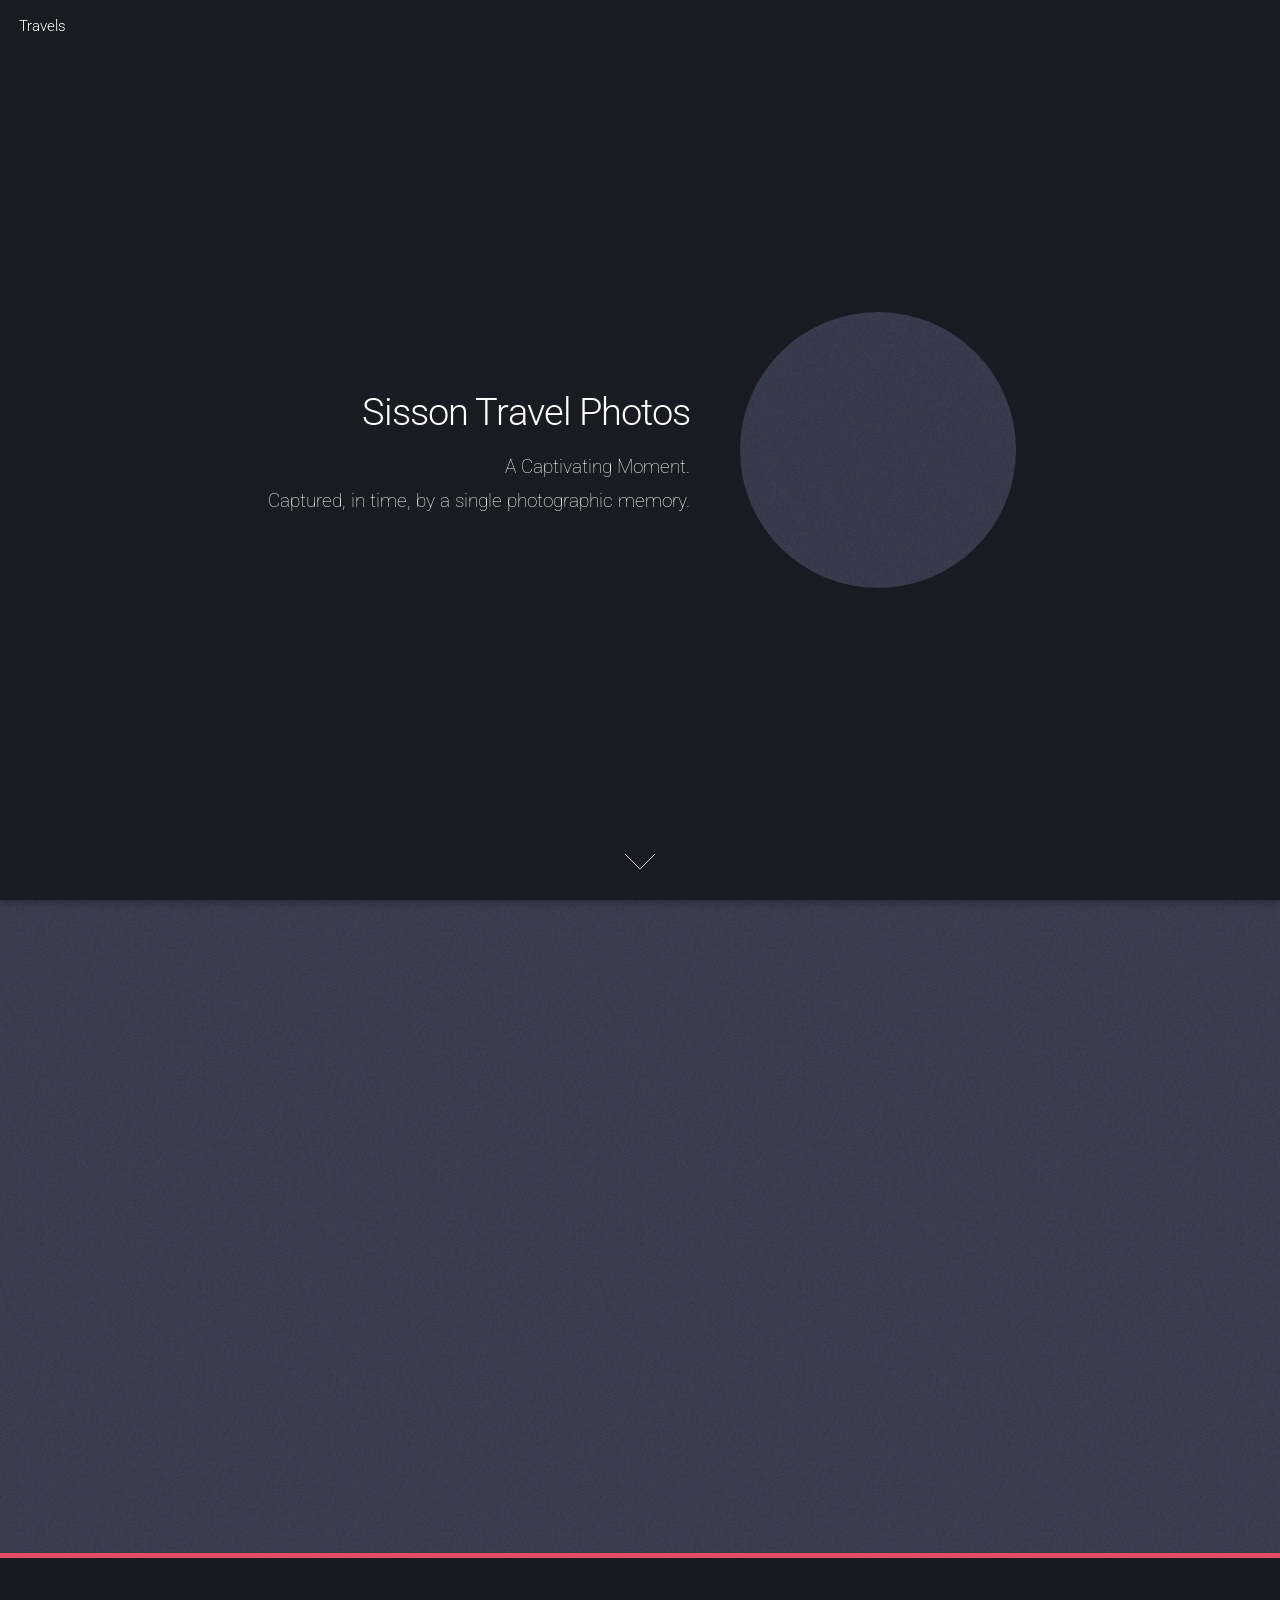
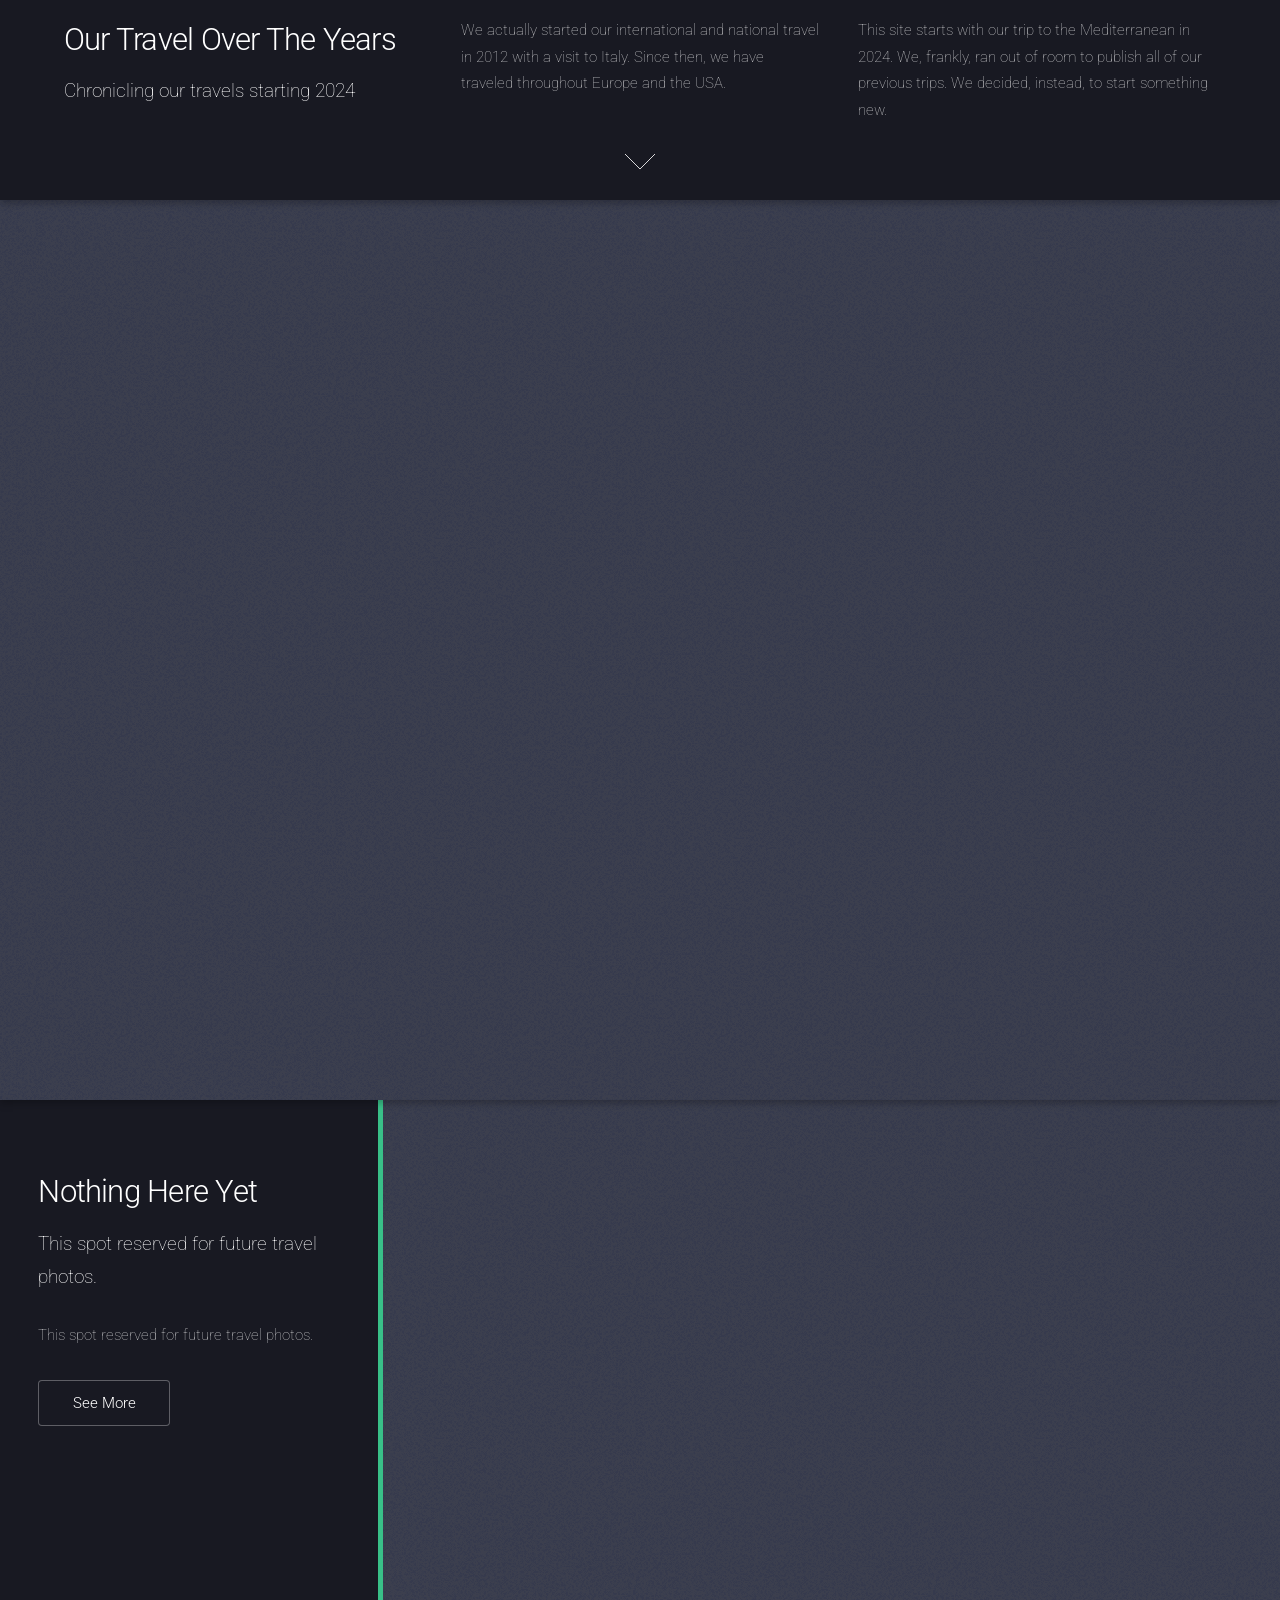
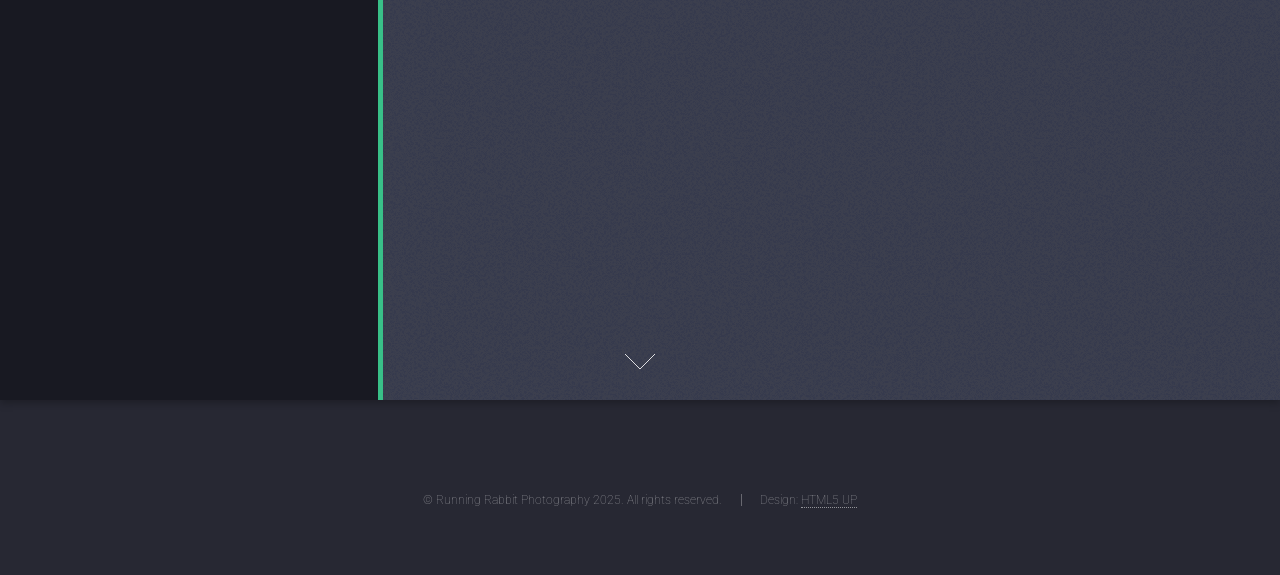
==== index.html @ cf1d8070 "Add files via upload" ====
<!DOCTYPE HTML>
<!--
	Landed by HTML5 UP
	html5up.net | @ajlkn
	Free for personal and commercial use under the CCA 3.0 license (html5up.net/license)
-->
<html>
	<head>
		<title>Travels</title>
		<meta charset="utf-8" />
		<meta name="viewport" content="width=device-width, initial-scale=1, user-scalable=no" />
		<link rel="stylesheet" href="assets/css/main.css" />
		<noscript><link rel="stylesheet" href="assets/css/noscript.css" /></noscript>
	</head>
	<body class="is-preload landing">
		<div id="page-wrapper">

			<!-- Header -->
				<header id="header">
					<h1 id="logo"><a href="index.html">Travels</a></h1>

				</header>

			<!-- Banner -->
				<section id="banner">
					<div class="content">
						<header>
							<h2>Sisson Travel Photos</h2>
							<p>A Captivating Moment.<br />
							Captured, in time, by a single photographic memory.</p>
						</header>
						<span class="image"><img src="images/DCS_5717_IMG_9145_2.jpg" alt="" /></span>
					</div>
					<a href="#one" class="goto-next scrolly">Next</a>
				</section>

			<!-- One -->
				<section id="one" class="spotlight style1 bottom">
					<span class="image fit main"><img src="images/IMG_9719.jpg" alt="" /></span>
					<div class="content">
						<div class="container">
							<div class="row">
								<div class="col-4 col-12-medium">
									<header>
										<h2>Our Travel Over The Years</h2>
										<p>Chronicling our travels starting 2024</p>
									</header>
								</div>
								<div class="col-4 col-12-medium">
									<p>We actually started our international and national travel in 2012 with a visit to Italy. Since then, we have traveled throughout Europe and the USA.</p>
								</div>
								<div class="col-4 col-12-medium">
									<p>This site starts with our trip to the Mediterranean in 2024. We, frankly, ran out of room to publish all of our previous trips. We decided, instead, to start something new.</p>
								</div>
							</div>
						</div>
					</div>
					<a href="#latest" class="goto-next scrolly">Next</a>
				</section>

			<!-- Latest -->
				<section id="latest" class="spotlight style2 right">
					<span class="image fit main"><img src="images/DCS_5922_SP_Tenerife_DxO.jpg" alt="" /></span>
					<div class="content">
						<header>
							<h2>Cruise Mediterranean 2024</h2>
							<p>Janet and I took a cruise through the Mediterranean on Oceania Cruise Lines. Specifically, on Marina.</p>
						</header>
						<p>The cruise stopped in France (Saint Tropez), Spain (Barcelona, Seville and Cadiz), Morocco (Casablanca, Rabat and Agadir), back to Spain for the Canary Islands of Arracife, Tenerife and La Palma, to Portugal (Funchal aka Madeira) and finally ending in Lisbon, Portugal. We ended up staying another week in Portugal, visiting Pinhao, Porto and Lisbon where we flew back to San Francisco.</p>
						<ul class="actions">
							<li><a href="travels/cruisemeti/index.html" class="button">See More</a></li>
						</ul>
					</div>
					<a href="#three" class="goto-next scrolly">Next</a>
				</section>

			<!-- Three -->
				<section id="three" class="spotlight style3 left">
					<span class="image fit main bottom"><img src="images/pic04.jpg" alt="" /></span>
					<div class="content">
						<header>
							<h2>Nothing Here Yet</h2>
							<p>This spot reserved for future travel photos.</p>
						</header>
						<p>This spot reserved for future travel photos.</p>
						<ul class="actions">
							<li><a href="index.html" class="button">See More</a></li>
						</ul>
					</div>
					<a href="#footer" class="goto-next scrolly">Next</a>
				</section>



			<!-- Footer -->
				<footer id="footer">
					<ul class="copyright">
						<li>&copy; Running Rabbit Photography 2025. All rights reserved.</li><li>Design: <a href="http://html5up.net">HTML5 UP</a></li>
					</ul>
				</footer>

		</div>

		<!-- Scripts -->
			<script src="assets/js/jquery.min.js"></script>
			<script src="assets/js/jquery.scrolly.min.js"></script>
			<script src="assets/js/jquery.dropotron.min.js"></script>
			<script src="assets/js/jquery.scrollex.min.js"></script>
			<script src="assets/js/browser.min.js"></script>
			<script src="assets/js/breakpoints.min.js"></script>
			<script src="assets/js/util.js"></script>
			<script src="assets/js/main.js"></script>

	</body>
</html>
---- assets/css/main.css ----
@import url("fontawesome-all.min.css");
@import url("https://fonts.googleapis.com/css?family=Roboto:100,300,100italic,300italic");

/*
	Landed by HTML5 UP
	html5up.net | @ajlkn
	Free for personal and commercial use under the CCA 3.0 license (html5up.net/license)
*/

html, body, div, span, applet, object,
iframe, h1, h2, h3, h4, h5, h6, p, blockquote,
pre, a, abbr, acronym, address, big, cite,
code, del, dfn, em, img, ins, kbd, q, s, samp,
small, strike, strong, sub, sup, tt, var, b,
u, i, center, dl, dt, dd, ol, ul, li, fieldset,
form, label, legend, table, caption, tbody,
tfoot, thead, tr, th, td, article, aside,
canvas, details, embed, figure, figcaption,
footer, header, hgroup, menu, nav, output, ruby,
section, summary, time, mark, audio, video {
	margin: 0;
	padding: 0;
	border: 0;
	font-size: 100%;
	font: inherit;
	vertical-align: baseline;}

article, aside, details, figcaption, figure,
footer, header, hgroup, menu, nav, section {
	display: block;}

body {
	line-height: 1;
}

ol, ul {
	list-style: none;
}

blockquote, q {
	quotes: none;
}

	blockquote:before, blockquote:after, q:before, q:after {
		content: '';
		content: none;
	}

table {
	border-collapse: collapse;
	border-spacing: 0;
}

body {
	-webkit-text-size-adjust: none;
}

mark {
	background-color: transparent;
	color: inherit;
}

input::-moz-focus-inner {
	border: 0;
	padding: 0;
}

input, select, textarea {
	-moz-appearance: none;
	-webkit-appearance: none;
	-ms-appearance: none;
	appearance: none;
}

/* Basic */

	html {
		box-sizing: border-box;
	}

	*, *:before, *:after {
		box-sizing: inherit;
	}

	html, body {
		background: #1c1d26;
	}

	body.is-preload *, body.is-preload *:before, body.is-preload *:after {
		-moz-animation: none !important;
		-webkit-animation: none !important;
		-ms-animation: none !important;
		animation: none !important;
		-moz-transition: none !important;
		-webkit-transition: none !important;
		-ms-transition: none !important;
		transition: none !important;
	}

	body, input, select, textarea {
		color: rgba(255, 255, 255, 0.75);
		font-family: "Roboto", Helvetica, sans-serif;
		font-size: 15pt;
		font-weight: 100;
		line-height: 1.75em;
	}

	a {
		-moz-transition: border-color 0.2s ease-in-out, color 0.2s ease-in-out;
		-webkit-transition: border-color 0.2s ease-in-out, color 0.2s ease-in-out;
		-ms-transition: border-color 0.2s ease-in-out, color 0.2s ease-in-out;
		transition: border-color 0.2s ease-in-out, color 0.2s ease-in-out;
		border-bottom: dotted 1px;
		color: #e44c65;
		text-decoration: none;
	}

		a:hover {
			color: #e44c65 !important;
			border-bottom-color: transparent;
		}

	strong, b {
		color: #ffffff;
		font-weight: 300;
	}

	em, i {
		font-style: italic;
	}

	p {
		margin: 0 0 2em 0;
	}

	h1, h2, h3, h4, h5, h6 {
		color: #ffffff;
		font-weight: 300;
		line-height: 1em;
		margin: 0 0 1em 0;
	}

		h1 a, h2 a, h3 a, h4 a, h5 a, h6 a {
			color: inherit;
			border: 0;
		}

	h2 {
		font-size: 2em;
		line-height: 1.5em;
		letter-spacing: -0.025em;
	}

	h3 {
		font-size: 1.35em;
		line-height: 1.5em;
	}

	h4 {
		font-size: 1.1em;
		line-height: 1.5em;
	}

	h5 {
		font-size: 0.9em;
		line-height: 1.5em;
	}

	h6 {
		font-size: 0.7em;
		line-height: 1.5em;
	}

	sub {
		font-size: 0.8em;
		position: relative;
		top: 0.5em;
	}

	sup {
		font-size: 0.8em;
		position: relative;
		top: -0.5em;
	}

	hr {
		border: 0;
		border-bottom: solid 1px rgba(255, 255, 255, 0.3);
		margin: 3em 0;
	}

		hr.major {
			margin: 4em 0;
		}

	blockquote {
		border-left: solid 4px rgba(255, 255, 255, 0.3);
		font-style: italic;
		margin: 0 0 2em 0;
		padding: 0.5em 0 0.5em 2em;
	}

	code {
		background: rgba(255, 255, 255, 0.075);
		border-radius: 4px;
		font-family: "Courier New", monospace;
		font-size: 0.9em;
		margin: 0 0.25em;
		padding: 0.25em 0.65em;
	}

	pre {
		-webkit-overflow-scrolling: touch;
		font-family: "Courier New", monospace;
		font-size: 0.9em;
		margin: 0 0 2em 0;
	}

		pre code {
			display: block;
			line-height: 1.75em;
			padding: 1em 1.5em;
			overflow-x: auto;
		}

	.align-left {
		text-align: left;
	}

	.align-center {
		text-align: center;
	}

	.align-right {
		text-align: right;
	}

/* Loader */

	@-moz-keyframes spinner-show {
		0% {
			opacity: 0;
		}

		100% {
			opacity: 1;
		}
	}

	@-webkit-keyframes spinner-show {
		0% {
			opacity: 0;
		}

		100% {
			opacity: 1;
		}
	}

	@-ms-keyframes spinner-show {
		0% {
			opacity: 0;
		}

		100% {
			opacity: 1;
		}
	}

	@keyframes spinner-show {
		0% {
			opacity: 0;
		}

		100% {
			opacity: 1;
		}
	}

	@-moz-keyframes spinner-hide {
		0% {
			color: rgba(255, 255, 255, 0.15);
			z-index: 100001;
			-moz-transform: scale(1) rotate(0deg);
			-webkit-transform: scale(1) rotate(0deg);
			-ms-transform: scale(1) rotate(0deg);
			transform: scale(1) rotate(0deg);
		}

		99% {
			color: #1c1d26;
			z-index: 100001;
			-moz-transform: scale(0.5) rotate(360deg);
			-webkit-transform: scale(0.5) rotate(360deg);
			-ms-transform: scale(0.5) rotate(360deg);
			transform: scale(0.5) rotate(360deg);
		}

		100% {
			color: #1c1d26;
			z-index: -1;
			-moz-transform: scale(0.5) rotate(360deg);
			-webkit-transform: scale(0.5) rotate(360deg);
			-ms-transform: scale(0.5) rotate(360deg);
			transform: scale(0.5) rotate(360deg);
		}
	}

	@-webkit-keyframes spinner-hide {
		0% {
			color: rgba(255, 255, 255, 0.15);
			z-index: 100001;
			-moz-transform: scale(1) rotate(0deg);
			-webkit-transform: scale(1) rotate(0deg);
			-ms-transform: scale(1) rotate(0deg);
			transform: scale(1) rotate(0deg);
		}

		99% {
			color: #1c1d26;
			z-index: 100001;
			-moz-transform: scale(0.5) rotate(360deg);
			-webkit-transform: scale(0.5) rotate(360deg);
			-ms-transform: scale(0.5) rotate(360deg);
			transform: scale(0.5) rotate(360deg);
		}

		100% {
			color: #1c1d26;
			z-index: -1;
			-moz-transform: scale(0.5) rotate(360deg);
			-webkit-transform: scale(0.5) rotate(360deg);
			-ms-transform: scale(0.5) rotate(360deg);
			transform: scale(0.5) rotate(360deg);
		}
	}

	@-ms-keyframes spinner-hide {
		0% {
			color: rgba(255, 255, 255, 0.15);
			z-index: 100001;
			-moz-transform: scale(1) rotate(0deg);
			-webkit-transform: scale(1) rotate(0deg);
			-ms-transform: scale(1) rotate(0deg);
			transform: scale(1) rotate(0deg);
		}

		99% {
			color: #1c1d26;
			z-index: 100001;
			-moz-transform: scale(0.5) rotate(360deg);
			-webkit-transform: scale(0.5) rotate(360deg);
			-ms-transform: scale(0.5) rotate(360deg);
			transform: scale(0.5) rotate(360deg);
		}

		100% {
			color: #1c1d26;
			z-index: -1;
			-moz-transform: scale(0.5) rotate(360deg);
			-webkit-transform: scale(0.5) rotate(360deg);
			-ms-transform: scale(0.5) rotate(360deg);
			transform: scale(0.5) rotate(360deg);
		}
	}

	@keyframes spinner-hide {
		0% {
			color: rgba(255, 255, 255, 0.15);
			z-index: 100001;
			-moz-transform: scale(1) rotate(0deg);
			-webkit-transform: scale(1) rotate(0deg);
			-ms-transform: scale(1) rotate(0deg);
			transform: scale(1) rotate(0deg);
		}

		99% {
			color: #1c1d26;
			z-index: 100001;
			-moz-transform: scale(0.5) rotate(360deg);
			-webkit-transform: scale(0.5) rotate(360deg);
			-ms-transform: scale(0.5) rotate(360deg);
			transform: scale(0.5) rotate(360deg);
		}

		100% {
			color: #1c1d26;
			z-index: -1;
			-moz-transform: scale(0.5) rotate(360deg);
			-webkit-transform: scale(0.5) rotate(360deg);
			-ms-transform: scale(0.5) rotate(360deg);
			transform: scale(0.5) rotate(360deg);
		}
	}

	@-moz-keyframes spinner-rotate {
		0% {
			-moz-transform: scale(1) rotate(0deg);
			-webkit-transform: scale(1) rotate(0deg);
			-ms-transform: scale(1) rotate(0deg);
			transform: scale(1) rotate(0deg);
		}

		100% {
			-moz-transform: scale(1) rotate(360deg);
			-webkit-transform: scale(1) rotate(360deg);
			-ms-transform: scale(1) rotate(360deg);
			transform: scale(1) rotate(360deg);
		}
	}

	@-webkit-keyframes spinner-rotate {
		0% {
			-moz-transform: scale(1) rotate(0deg);
			-webkit-transform: scale(1) rotate(0deg);
			-ms-transform: scale(1) rotate(0deg);
			transform: scale(1) rotate(0deg);
		}

		100% {
			-moz-transform: scale(1) rotate(360deg);
			-webkit-transform: scale(1) rotate(360deg);
			-ms-transform: scale(1) rotate(360deg);
			transform: scale(1) rotate(360deg);
		}
	}

	@-ms-keyframes spinner-rotate {
		0% {
			-moz-transform: scale(1) rotate(0deg);
			-webkit-transform: scale(1) rotate(0deg);
			-ms-transform: scale(1) rotate(0deg);
			transform: scale(1) rotate(0deg);
		}

		100% {
			-moz-transform: scale(1) rotate(360deg);
			-webkit-transform: scale(1) rotate(360deg);
			-ms-transform: scale(1) rotate(360deg);
			transform: scale(1) rotate(360deg);
		}
	}

	@keyframes spinner-rotate {
		0% {
			-moz-transform: scale(1) rotate(0deg);
			-webkit-transform: scale(1) rotate(0deg);
			-ms-transform: scale(1) rotate(0deg);
			transform: scale(1) rotate(0deg);
		}

		100% {
			-moz-transform: scale(1) rotate(360deg);
			-webkit-transform: scale(1) rotate(360deg);
			-ms-transform: scale(1) rotate(360deg);
			transform: scale(1) rotate(360deg);
		}
	}

	@-moz-keyframes overlay-hide {
		0% {
			opacity: 1;
			z-index: 100000;
		}

		15% {
			opacity: 1;
			z-index: 100000;
		}

		99% {
			opacity: 0;
			z-index: 100000;
		}

		100% {
			opacity: 0;
			z-index: -1;
		}
	}

	@-webkit-keyframes overlay-hide {
		0% {
			opacity: 1;
			z-index: 100000;
		}

		15% {
			opacity: 1;
			z-index: 100000;
		}

		99% {
			opacity: 0;
			z-index: 100000;
		}

		100% {
			opacity: 0;
			z-index: -1;
		}
	}

	@-ms-keyframes overlay-hide {
		0% {
			opacity: 1;
			z-index: 100000;
		}

		15% {
			opacity: 1;
			z-index: 100000;
		}

		99% {
			opacity: 0;
			z-index: 100000;
		}

		100% {
			opacity: 0;
			z-index: -1;
		}
	}

	@keyframes overlay-hide {
		0% {
			opacity: 1;
			z-index: 100000;
		}

		15% {
			opacity: 1;
			z-index: 100000;
		}

		99% {
			opacity: 0;
			z-index: 100000;
		}

		100% {
			opacity: 0;
			z-index: -1;
		}
	}

	body.landing {
		text-decoration: none;
	}

		body.landing:before {
			-moz-osx-font-smoothing: grayscale;
			-webkit-font-smoothing: antialiased;
			display: inline-block;
			font-style: normal;
			font-variant: normal;
			text-rendering: auto;
			line-height: 1;
			text-transform: none !important;
			font-family: 'Font Awesome 5 Free';
			font-weight: 900;
		}

		body.landing:before {
			-moz-animation: spinner-show 1.5s 1 0.25s ease forwards, spinner-hide 0.25s ease-in-out forwards !important;
			-webkit-animation: spinner-show 1.5s 1 0.25s ease forwards, spinner-hide 0.25s ease-in-out forwards !important;
			-ms-animation: spinner-show 1.5s 1 0.25s ease forwards, spinner-hide 0.25s ease-in-out forwards !important;
			animation: spinner-show 1.5s 1 0.25s ease forwards, spinner-hide 0.25s ease-in-out forwards !important;
			-moz-transform-origin: 50% 50%;
			-webkit-transform-origin: 50% 50%;
			-ms-transform-origin: 50% 50%;
			transform-origin: 50% 50%;
			color: rgba(255, 255, 255, 0.15);
			content: '\f1ce';
			cursor: default;
			display: block;
			font-size: 2em;
			height: 2em;
			left: 50%;
			line-height: 2em;
			margin: -1em 0 0 -1em;
			opacity: 0;
			position: fixed;
			text-align: center;
			top: 50%;
			width: 2em;
			z-index: -1;
		}

		body.landing:after {
			-moz-animation: overlay-hide 1.5s ease-in forwards !important;
			-webkit-animation: overlay-hide 1.5s ease-in forwards !important;
			-ms-animation: overlay-hide 1.5s ease-in forwards !important;
			animation: overlay-hide 1.5s ease-in forwards !important;
			background: #1c1d26;
			content: '';
			display: block;
			height: 100%;
			left: 0;
			opacity: 0;
			position: fixed;
			top: 0;
			width: 100%;
			z-index: -1;
		}

		body.landing.is-preload:before {
			-moz-animation: spinner-show 1.5s 1 0.25s ease forwards, spinner-rotate 0.75s infinite linear !important;
			-webkit-animation: spinner-show 1.5s 1 0.25s ease forwards, spinner-rotate 0.75s infinite linear !important;
			-ms-animation: spinner-show 1.5s 1 0.25s ease forwards, spinner-rotate 0.75s infinite linear !important;
			animation: spinner-show 1.5s 1 0.25s ease forwards, spinner-rotate 0.75s infinite linear !important;
			z-index: 100001;
		}

		body.landing.is-preload:after {
			-moz-animation: none !important;
			-webkit-animation: none !important;
			-ms-animation: none !important;
			animation: none !important;
			opacity: 1;
			z-index: 100000;
		}

	@media (-webkit-min-device-pixel-ratio: 2) {

		body.landing:before {
			line-height: 2.025em;
		}

	}

/* Container */

	.container {
		margin: 0 auto;
		max-width: calc(100% - 4em);
		width: 70em;
	}

		.container.xsmall {
			width: 17.5em;
		}

		.container.small {
			width: 35em;
		}

		.container.medium {
			width: 52.5em;
		}

		.container.large {
			width: 87.5em;
		}

		.container.xlarge {
			width: 105em;
		}

		.container.max {
			width: 100%;
		}

		@media screen and (max-width: 1280px) {

			.container {
				width: 90%;
				max-width: 100%;
			}

		}

		@media screen and (max-width: 980px) {

			.container {
				width: 100% !important;
			}

		}

/* Row */

	.row {
		display: flex;
		flex-wrap: wrap;
		box-sizing: border-box;
		align-items: stretch;
	}

		.row > * {
			box-sizing: border-box;
		}

		.row.gtr-uniform > * > :last-child {
			margin-bottom: 0;
		}

		.row.aln-left {
			justify-content: flex-start;
		}

		.row.aln-center {
			justify-content: center;
		}

		.row.aln-right {
			justify-content: flex-end;
		}

		.row.aln-top {
			align-items: flex-start;
		}

		.row.aln-middle {
			align-items: center;
		}

		.row.aln-bottom {
			align-items: flex-end;
		}

		.row > .imp {
			order: -1;
		}

		.row > .col-1 {
			width: 8.33333%;
		}

		.row > .off-1 {
			margin-left: 8.33333%;
		}

		.row > .col-2 {
			width: 16.66667%;
		}

		.row > .off-2 {
			margin-left: 16.66667%;
		}

		.row > .col-3 {
			width: 25%;
		}

		.row > .off-3 {
			margin-left: 25%;
		}

		.row > .col-4 {
			width: 33.33333%;
		}

		.row > .off-4 {
			margin-left: 33.33333%;
		}

		.row > .col-5 {
			width: 41.66667%;
		}

		.row > .off-5 {
			margin-left: 41.66667%;
		}

		.row > .col-6 {
			width: 50%;
		}

		.row > .off-6 {
			margin-left: 50%;
		}

		.row > .col-7 {
			width: 58.33333%;
		}

		.row > .off-7 {
			margin-left: 58.33333%;
		}

		.row > .col-8 {
			width: 66.66667%;
		}

		.row > .off-8 {
			margin-left: 66.66667%;
		}

		.row > .col-9 {
			width: 75%;
		}

		.row > .off-9 {
			margin-left: 75%;
		}

		.row > .col-10 {
			width: 83.33333%;
		}

		.row > .off-10 {
			margin-left: 83.33333%;
		}

		.row > .col-11 {
			width: 91.66667%;
		}

		.row > .off-11 {
			margin-left: 91.66667%;
		}

		.row > .col-12 {
			width: 100%;
		}

		.row > .off-12 {
			margin-left: 100%;
		}

		.row.gtr-0 {
			margin-top: 0;
			margin-left: 0em;
		}

			.row.gtr-0 > * {
				padding: 0 0 0 0em;
			}

			.row.gtr-0.gtr-uniform {
				margin-top: 0em;
			}

				.row.gtr-0.gtr-uniform > * {
					padding-top: 0em;
				}

		.row.gtr-25 {
			margin-top: 0;
			margin-left: -0.625em;
		}

			.row.gtr-25 > * {
				padding: 0 0 0 0.625em;
			}

			.row.gtr-25.gtr-uniform {
				margin-top: -0.625em;
			}

				.row.gtr-25.gtr-uniform > * {
					padding-top: 0.625em;
				}

		.row.gtr-50 {
			margin-top: 0;
			margin-left: -1.25em;
		}

			.row.gtr-50 > * {
				padding: 0 0 0 1.25em;
			}

			.row.gtr-50.gtr-uniform {
				margin-top: -1.25em;
			}

				.row.gtr-50.gtr-uniform > * {
					padding-top: 1.25em;
				}

		.row {
			margin-top: 0;
			margin-left: -2.5em;
		}

			.row > * {
				padding: 0 0 0 2.5em;
			}

			.row.gtr-uniform {
				margin-top: -2.5em;
			}

				.row.gtr-uniform > * {
					padding-top: 2.5em;
				}

		.row.gtr-150 {
			margin-top: 0;
			margin-left: -3.75em;
		}

			.row.gtr-150 > * {
				padding: 0 0 0 3.75em;
			}

			.row.gtr-150.gtr-uniform {
				margin-top: -3.75em;
			}

				.row.gtr-150.gtr-uniform > * {
					padding-top: 3.75em;
				}

		.row.gtr-200 {
			margin-top: 0;
			margin-left: -5em;
		}

			.row.gtr-200 > * {
				padding: 0 0 0 5em;
			}

			.row.gtr-200.gtr-uniform {
				margin-top: -5em;
			}

				.row.gtr-200.gtr-uniform > * {
					padding-top: 5em;
				}

		@media screen and (max-width: 1680px) {

			.row {
				display: flex;
				flex-wrap: wrap;
				box-sizing: border-box;
				align-items: stretch;
			}

				.row > * {
					box-sizing: border-box;
				}

				.row.gtr-uniform > * > :last-child {
					margin-bottom: 0;
				}

				.row.aln-left {
					justify-content: flex-start;
				}

				.row.aln-center {
					justify-content: center;
				}

				.row.aln-right {
					justify-content: flex-end;
				}

				.row.aln-top {
					align-items: flex-start;
				}

				.row.aln-middle {
					align-items: center;
				}

				.row.aln-bottom {
					align-items: flex-end;
				}

				.row > .imp-xlarge {
					order: -1;
				}

				.row > .col-1-xlarge {
					width: 8.33333%;
				}

				.row > .off-1-xlarge {
					margin-left: 8.33333%;
				}

				.row > .col-2-xlarge {
					width: 16.66667%;
				}

				.row > .off-2-xlarge {
					margin-left: 16.66667%;
				}

				.row > .col-3-xlarge {
					width: 25%;
				}

				.row > .off-3-xlarge {
					margin-left: 25%;
				}

				.row > .col-4-xlarge {
					width: 33.33333%;
				}

				.row > .off-4-xlarge {
					margin-left: 33.33333%;
				}

				.row > .col-5-xlarge {
					width: 41.66667%;
				}

				.row > .off-5-xlarge {
					margin-left: 41.66667%;
				}

				.row > .col-6-xlarge {
					width: 50%;
				}

				.row > .off-6-xlarge {
					margin-left: 50%;
				}

				.row > .col-7-xlarge {
					width: 58.33333%;
				}

				.row > .off-7-xlarge {
					margin-left: 58.33333%;
				}

				.row > .col-8-xlarge {
					width: 66.66667%;
				}

				.row > .off-8-xlarge {
					margin-left: 66.66667%;
				}

				.row > .col-9-xlarge {
					width: 75%;
				}

				.row > .off-9-xlarge {
					margin-left: 75%;
				}

				.row > .col-10-xlarge {
					width: 83.33333%;
				}

				.row > .off-10-xlarge {
					margin-left: 83.33333%;
				}

				.row > .col-11-xlarge {
					width: 91.66667%;
				}

				.row > .off-11-xlarge {
					margin-left: 91.66667%;
				}

				.row > .col-12-xlarge {
					width: 100%;
				}

				.row > .off-12-xlarge {
					margin-left: 100%;
				}

				.row.gtr-0 {
					margin-top: 0;
					margin-left: 0em;
				}

					.row.gtr-0 > * {
						padding: 0 0 0 0em;
					}

					.row.gtr-0.gtr-uniform {
						margin-top: 0em;
					}

						.row.gtr-0.gtr-uniform > * {
							padding-top: 0em;
						}

				.row.gtr-25 {
					margin-top: 0;
					margin-left: -0.625em;
				}

					.row.gtr-25 > * {
						padding: 0 0 0 0.625em;
					}

					.row.gtr-25.gtr-uniform {
						margin-top: -0.625em;
					}

						.row.gtr-25.gtr-uniform > * {
							padding-top: 0.625em;
						}

				.row.gtr-50 {
					margin-top: 0;
					margin-left: -1.25em;
				}

					.row.gtr-50 > * {
						padding: 0 0 0 1.25em;
					}

					.row.gtr-50.gtr-uniform {
						margin-top: -1.25em;
					}

						.row.gtr-50.gtr-uniform > * {
							padding-top: 1.25em;
						}

				.row {
					margin-top: 0;
					margin-left: -2.5em;
				}

					.row > * {
						padding: 0 0 0 2.5em;
					}

					.row.gtr-uniform {
						margin-top: -2.5em;
					}

						.row.gtr-uniform > * {
							padding-top: 2.5em;
						}

				.row.gtr-150 {
					margin-top: 0;
					margin-left: -3.75em;
				}

					.row.gtr-150 > * {
						padding: 0 0 0 3.75em;
					}

					.row.gtr-150.gtr-uniform {
						margin-top: -3.75em;
					}

						.row.gtr-150.gtr-uniform > * {
							padding-top: 3.75em;
						}

				.row.gtr-200 {
					margin-top: 0;
					margin-left: -5em;
				}

					.row.gtr-200 > * {
						padding: 0 0 0 5em;
					}

					.row.gtr-200.gtr-uniform {
						margin-top: -5em;
					}

						.row.gtr-200.gtr-uniform > * {
							padding-top: 5em;
						}

		}

		@media screen and (max-width: 1280px) {

			.row {
				display: flex;
				flex-wrap: wrap;
				box-sizing: border-box;
				align-items: stretch;
			}

				.row > * {
					box-sizing: border-box;
				}

				.row.gtr-uniform > * > :last-child {
					margin-bottom: 0;
				}

				.row.aln-left {
					justify-content: flex-start;
				}

				.row.aln-center {
					justify-content: center;
				}

				.row.aln-right {
					justify-content: flex-end;
				}

				.row.aln-top {
					align-items: flex-start;
				}

				.row.aln-middle {
					align-items: center;
				}

				.row.aln-bottom {
					align-items: flex-end;
				}

				.row > .imp-large {
					order: -1;
				}

				.row > .col-1-large {
					width: 8.33333%;
				}

				.row > .off-1-large {
					margin-left: 8.33333%;
				}

				.row > .col-2-large {
					width: 16.66667%;
				}

				.row > .off-2-large {
					margin-left: 16.66667%;
				}

				.row > .col-3-large {
					width: 25%;
				}

				.row > .off-3-large {
					margin-left: 25%;
				}

				.row > .col-4-large {
					width: 33.33333%;
				}

				.row > .off-4-large {
					margin-left: 33.33333%;
				}

				.row > .col-5-large {
					width: 41.66667%;
				}

				.row > .off-5-large {
					margin-left: 41.66667%;
				}

				.row > .col-6-large {
					width: 50%;
				}

				.row > .off-6-large {
					margin-left: 50%;
				}

				.row > .col-7-large {
					width: 58.33333%;
				}

				.row > .off-7-large {
					margin-left: 58.33333%;
				}

				.row > .col-8-large {
					width: 66.66667%;
				}

				.row > .off-8-large {
					margin-left: 66.66667%;
				}

				.row > .col-9-large {
					width: 75%;
				}

				.row > .off-9-large {
					margin-left: 75%;
				}

				.row > .col-10-large {
					width: 83.33333%;
				}

				.row > .off-10-large {
					margin-left: 83.33333%;
				}

				.row > .col-11-large {
					width: 91.66667%;
				}

				.row > .off-11-large {
					margin-left: 91.66667%;
				}

				.row > .col-12-large {
					width: 100%;
				}

				.row > .off-12-large {
					margin-left: 100%;
				}

				.row.gtr-0 {
					margin-top: 0;
					margin-left: 0em;
				}

					.row.gtr-0 > * {
						padding: 0 0 0 0em;
					}

					.row.gtr-0.gtr-uniform {
						margin-top: 0em;
					}

						.row.gtr-0.gtr-uniform > * {
							padding-top: 0em;
						}

				.row.gtr-25 {
					margin-top: 0;
					margin-left: -0.625em;
				}

					.row.gtr-25 > * {
						padding: 0 0 0 0.625em;
					}

					.row.gtr-25.gtr-uniform {
						margin-top: -0.625em;
					}

						.row.gtr-25.gtr-uniform > * {
							padding-top: 0.625em;
						}

				.row.gtr-50 {
					margin-top: 0;
					margin-left: -1.25em;
				}

					.row.gtr-50 > * {
						padding: 0 0 0 1.25em;
					}

					.row.gtr-50.gtr-uniform {
						margin-top: -1.25em;
					}

						.row.gtr-50.gtr-uniform > * {
							padding-top: 1.25em;
						}

				.row {
					margin-top: 0;
					margin-left: -2.5em;
				}

					.row > * {
						padding: 0 0 0 2.5em;
					}

					.row.gtr-uniform {
						margin-top: -2.5em;
					}

						.row.gtr-uniform > * {
							padding-top: 2.5em;
						}

				.row.gtr-150 {
					margin-top: 0;
					margin-left: -3.75em;
				}

					.row.gtr-150 > * {
						padding: 0 0 0 3.75em;
					}

					.row.gtr-150.gtr-uniform {
						margin-top: -3.75em;
					}

						.row.gtr-150.gtr-uniform > * {
							padding-top: 3.75em;
						}

				.row.gtr-200 {
					margin-top: 0;
					margin-left: -5em;
				}

					.row.gtr-200 > * {
						padding: 0 0 0 5em;
					}

					.row.gtr-200.gtr-uniform {
						margin-top: -5em;
					}

						.row.gtr-200.gtr-uniform > * {
							padding-top: 5em;
						}

		}

		@media screen and (max-width: 980px) {

			.row {
				display: flex;
				flex-wrap: wrap;
				box-sizing: border-box;
				align-items: stretch;
			}

				.row > * {
					box-sizing: border-box;
				}

				.row.gtr-uniform > * > :last-child {
					margin-bottom: 0;
				}

				.row.aln-left {
					justify-content: flex-start;
				}

				.row.aln-center {
					justify-content: center;
				}

				.row.aln-right {
					justify-content: flex-end;
				}

				.row.aln-top {
					align-items: flex-start;
				}

				.row.aln-middle {
					align-items: center;
				}

				.row.aln-bottom {
					align-items: flex-end;
				}

				.row > .imp-medium {
					order: -1;
				}

				.row > .col-1-medium {
					width: 8.33333%;
				}

				.row > .off-1-medium {
					margin-left: 8.33333%;
				}

				.row > .col-2-medium {
					width: 16.66667%;
				}

				.row > .off-2-medium {
					margin-left: 16.66667%;
				}

				.row > .col-3-medium {
					width: 25%;
				}

				.row > .off-3-medium {
					margin-left: 25%;
				}

				.row > .col-4-medium {
					width: 33.33333%;
				}

				.row > .off-4-medium {
					margin-left: 33.33333%;
				}

				.row > .col-5-medium {
					width: 41.66667%;
				}

				.row > .off-5-medium {
					margin-left: 41.66667%;
				}

				.row > .col-6-medium {
					width: 50%;
				}

				.row > .off-6-medium {
					margin-left: 50%;
				}

				.row > .col-7-medium {
					width: 58.33333%;
				}

				.row > .off-7-medium {
					margin-left: 58.33333%;
				}

				.row > .col-8-medium {
					width: 66.66667%;
				}

				.row > .off-8-medium {
					margin-left: 66.66667%;
				}

				.row > .col-9-medium {
					width: 75%;
				}

				.row > .off-9-medium {
					margin-left: 75%;
				}

				.row > .col-10-medium {
					width: 83.33333%;
				}

				.row > .off-10-medium {
					margin-left: 83.33333%;
				}

				.row > .col-11-medium {
					width: 91.66667%;
				}

				.row > .off-11-medium {
					margin-left: 91.66667%;
				}

				.row > .col-12-medium {
					width: 100%;
				}

				.row > .off-12-medium {
					margin-left: 100%;
				}

				.row.gtr-0 {
					margin-top: 0;
					margin-left: 0em;
				}

					.row.gtr-0 > * {
						padding: 0 0 0 0em;
					}

					.row.gtr-0.gtr-uniform {
						margin-top: 0em;
					}

						.row.gtr-0.gtr-uniform > * {
							padding-top: 0em;
						}

				.row.gtr-25 {
					margin-top: 0;
					margin-left: -0.625em;
				}

					.row.gtr-25 > * {
						padding: 0 0 0 0.625em;
					}

					.row.gtr-25.gtr-uniform {
						margin-top: -0.625em;
					}

						.row.gtr-25.gtr-uniform > * {
							padding-top: 0.625em;
						}

				.row.gtr-50 {
					margin-top: 0;
					margin-left: -1.25em;
				}

					.row.gtr-50 > * {
						padding: 0 0 0 1.25em;
					}

					.row.gtr-50.gtr-uniform {
						margin-top: -1.25em;
					}

						.row.gtr-50.gtr-uniform > * {
							padding-top: 1.25em;
						}

				.row {
					margin-top: 0;
					margin-left: -2.5em;
				}

					.row > * {
						padding: 0 0 0 2.5em;
					}

					.row.gtr-uniform {
						margin-top: -2.5em;
					}

						.row.gtr-uniform > * {
							padding-top: 2.5em;
						}

				.row.gtr-150 {
					margin-top: 0;
					margin-left: -3.75em;
				}

					.row.gtr-150 > * {
						padding: 0 0 0 3.75em;
					}

					.row.gtr-150.gtr-uniform {
						margin-top: -3.75em;
					}

						.row.gtr-150.gtr-uniform > * {
							padding-top: 3.75em;
						}

				.row.gtr-200 {
					margin-top: 0;
					margin-left: -5em;
				}

					.row.gtr-200 > * {
						padding: 0 0 0 5em;
					}

					.row.gtr-200.gtr-uniform {
						margin-top: -5em;
					}

						.row.gtr-200.gtr-uniform > * {
							padding-top: 5em;
						}

		}

		@media screen and (max-width: 736px) {

			.row {
				display: flex;
				flex-wrap: wrap;
				box-sizing: border-box;
				align-items: stretch;
			}

				.row > * {
					box-sizing: border-box;
				}

				.row.gtr-uniform > * > :last-child {
					margin-bottom: 0;
				}

				.row.aln-left {
					justify-content: flex-start;
				}

				.row.aln-center {
					justify-content: center;
				}

				.row.aln-right {
					justify-content: flex-end;
				}

				.row.aln-top {
					align-items: flex-start;
				}

				.row.aln-middle {
					align-items: center;
				}

				.row.aln-bottom {
					align-items: flex-end;
				}

				.row > .imp-small {
					order: -1;
				}

				.row > .col-1-small {
					width: 8.33333%;
				}

				.row > .off-1-small {
					margin-left: 8.33333%;
				}

				.row > .col-2-small {
					width: 16.66667%;
				}

				.row > .off-2-small {
					margin-left: 16.66667%;
				}

				.row > .col-3-small {
					width: 25%;
				}

				.row > .off-3-small {
					margin-left: 25%;
				}

				.row > .col-4-small {
					width: 33.33333%;
				}

				.row > .off-4-small {
					margin-left: 33.33333%;
				}

				.row > .col-5-small {
					width: 41.66667%;
				}

				.row > .off-5-small {
					margin-left: 41.66667%;
				}

				.row > .col-6-small {
					width: 50%;
				}

				.row > .off-6-small {
					margin-left: 50%;
				}

				.row > .col-7-small {
					width: 58.33333%;
				}

				.row > .off-7-small {
					margin-left: 58.33333%;
				}

				.row > .col-8-small {
					width: 66.66667%;
				}

				.row > .off-8-small {
					margin-left: 66.66667%;
				}

				.row > .col-9-small {
					width: 75%;
				}

				.row > .off-9-small {
					margin-left: 75%;
				}

				.row > .col-10-small {
					width: 83.33333%;
				}

				.row > .off-10-small {
					margin-left: 83.33333%;
				}

				.row > .col-11-small {
					width: 91.66667%;
				}

				.row > .off-11-small {
					margin-left: 91.66667%;
				}

				.row > .col-12-small {
					width: 100%;
				}

				.row > .off-12-small {
					margin-left: 100%;
				}

				.row.gtr-0 {
					margin-top: 0;
					margin-left: 0em;
				}

					.row.gtr-0 > * {
						padding: 0 0 0 0em;
					}

					.row.gtr-0.gtr-uniform {
						margin-top: 0em;
					}

						.row.gtr-0.gtr-uniform > * {
							padding-top: 0em;
						}

				.row.gtr-25 {
					margin-top: 0;
					margin-left: -0.625em;
				}

					.row.gtr-25 > * {
						padding: 0 0 0 0.625em;
					}

					.row.gtr-25.gtr-uniform {
						margin-top: -0.625em;
					}

						.row.gtr-25.gtr-uniform > * {
							padding-top: 0.625em;
						}

				.row.gtr-50 {
					margin-top: 0;
					margin-left: -1.25em;
				}

					.row.gtr-50 > * {
						padding: 0 0 0 1.25em;
					}

					.row.gtr-50.gtr-uniform {
						margin-top: -1.25em;
					}

						.row.gtr-50.gtr-uniform > * {
							padding-top: 1.25em;
						}

				.row {
					margin-top: 0;
					margin-left: -2.5em;
				}

					.row > * {
						padding: 0 0 0 2.5em;
					}

					.row.gtr-uniform {
						margin-top: -2.5em;
					}

						.row.gtr-uniform > * {
							padding-top: 2.5em;
						}

				.row.gtr-150 {
					margin-top: 0;
					margin-left: -3.75em;
				}

					.row.gtr-150 > * {
						padding: 0 0 0 3.75em;
					}

					.row.gtr-150.gtr-uniform {
						margin-top: -3.75em;
					}

						.row.gtr-150.gtr-uniform > * {
							padding-top: 3.75em;
						}

				.row.gtr-200 {
					margin-top: 0;
					margin-left: -5em;
				}

					.row.gtr-200 > * {
						padding: 0 0 0 5em;
					}

					.row.gtr-200.gtr-uniform {
						margin-top: -5em;
					}

						.row.gtr-200.gtr-uniform > * {
							padding-top: 5em;
						}

		}

		@media screen and (max-width: 480px) {

			.row {
				display: flex;
				flex-wrap: wrap;
				box-sizing: border-box;
				align-items: stretch;
			}

				.row > * {
					box-sizing: border-box;
				}

				.row.gtr-uniform > * > :last-child {
					margin-bottom: 0;
				}

				.row.aln-left {
					justify-content: flex-start;
				}

				.row.aln-center {
					justify-content: center;
				}

				.row.aln-right {
					justify-content: flex-end;
				}

				.row.aln-top {
					align-items: flex-start;
				}

				.row.aln-middle {
					align-items: center;
				}

				.row.aln-bottom {
					align-items: flex-end;
				}

				.row > .imp-xsmall {
					order: -1;
				}

				.row > .col-1-xsmall {
					width: 8.33333%;
				}

				.row > .off-1-xsmall {
					margin-left: 8.33333%;
				}

				.row > .col-2-xsmall {
					width: 16.66667%;
				}

				.row > .off-2-xsmall {
					margin-left: 16.66667%;
				}

				.row > .col-3-xsmall {
					width: 25%;
				}

				.row > .off-3-xsmall {
					margin-left: 25%;
				}

				.row > .col-4-xsmall {
					width: 33.33333%;
				}

				.row > .off-4-xsmall {
					margin-left: 33.33333%;
				}

				.row > .col-5-xsmall {
					width: 41.66667%;
				}

				.row > .off-5-xsmall {
					margin-left: 41.66667%;
				}

				.row > .col-6-xsmall {
					width: 50%;
				}

				.row > .off-6-xsmall {
					margin-left: 50%;
				}

				.row > .col-7-xsmall {
					width: 58.33333%;
				}

				.row > .off-7-xsmall {
					margin-left: 58.33333%;
				}

				.row > .col-8-xsmall {
					width: 66.66667%;
				}

				.row > .off-8-xsmall {
					margin-left: 66.66667%;
				}

				.row > .col-9-xsmall {
					width: 75%;
				}

				.row > .off-9-xsmall {
					margin-left: 75%;
				}

				.row > .col-10-xsmall {
					width: 83.33333%;
				}

				.row > .off-10-xsmall {
					margin-left: 83.33333%;
				}

				.row > .col-11-xsmall {
					width: 91.66667%;
				}

				.row > .off-11-xsmall {
					margin-left: 91.66667%;
				}

				.row > .col-12-xsmall {
					width: 100%;
				}

				.row > .off-12-xsmall {
					margin-left: 100%;
				}

				.row.gtr-0 {
					margin-top: 0;
					margin-left: 0em;
				}

					.row.gtr-0 > * {
						padding: 0 0 0 0em;
					}

					.row.gtr-0.gtr-uniform {
						margin-top: 0em;
					}

						.row.gtr-0.gtr-uniform > * {
							padding-top: 0em;
						}

				.row.gtr-25 {
					margin-top: 0;
					margin-left: -0.625em;
				}

					.row.gtr-25 > * {
						padding: 0 0 0 0.625em;
					}

					.row.gtr-25.gtr-uniform {
						margin-top: -0.625em;
					}

						.row.gtr-25.gtr-uniform > * {
							padding-top: 0.625em;
						}

				.row.gtr-50 {
					margin-top: 0;
					margin-left: -1.25em;
				}

					.row.gtr-50 > * {
						padding: 0 0 0 1.25em;
					}

					.row.gtr-50.gtr-uniform {
						margin-top: -1.25em;
					}

						.row.gtr-50.gtr-uniform > * {
							padding-top: 1.25em;
						}

				.row {
					margin-top: 0;
					margin-left: -2.5em;
				}

					.row > * {
						padding: 0 0 0 2.5em;
					}

					.row.gtr-uniform {
						margin-top: -2.5em;
					}

						.row.gtr-uniform > * {
							padding-top: 2.5em;
						}

				.row.gtr-150 {
					margin-top: 0;
					margin-left: -3.75em;
				}

					.row.gtr-150 > * {
						padding: 0 0 0 3.75em;
					}

					.row.gtr-150.gtr-uniform {
						margin-top: -3.75em;
					}

						.row.gtr-150.gtr-uniform > * {
							padding-top: 3.75em;
						}

				.row.gtr-200 {
					margin-top: 0;
					margin-left: -5em;
				}

					.row.gtr-200 > * {
						padding: 0 0 0 5em;
					}

					.row.gtr-200.gtr-uniform {
						margin-top: -5em;
					}

						.row.gtr-200.gtr-uniform > * {
							padding-top: 5em;
						}

		}

/* Section/Article */

	section.special, article.special {
		text-align: center;
	}

	header p {
		color: #ffffff;
		position: relative;
		margin: 0 0 1.5em 0;
	}

	header h2 + p {
		font-size: 1.25em;
		margin-top: -1em;
		line-height: 1.75em;
	}

	header h3 + p {
		font-size: 1.1em;
		margin-top: -0.8em;
		line-height: 1.75em;
	}

	header h4 + p,
	header h5 + p,
	header h6 + p {
		font-size: 0.9em;
		margin-top: -0.6em;
		line-height: 1.5em;
	}

	header.major {
		margin: 0 0 4em 0;
		position: relative;
		text-align: center;
	}

		header.major:after {
			background: #e44c65;
			content: '';
			display: inline-block;
			height: 0.2em;
			max-width: 20em;
			width: 75%;
		}

	footer.major {
		margin: 4em 0 0 0;
	}

/* Form */

	form {
		margin: 0 0 2em 0;
	}

		form.cta {
			max-width: 35em;
			margin-left: auto;
			margin-right: auto;
		}

	label {
		color: #ffffff;
		display: block;
		font-size: 0.9em;
		font-weight: 300;
		margin: 0 0 1em 0;
	}

	input[type="text"],
	input[type="password"],
	input[type="email"],
	select,
	textarea {
		-moz-appearance: none;
		-webkit-appearance: none;
		-ms-appearance: none;
		appearance: none;
		-moz-transition: border-color 0.2s ease-in-out;
		-webkit-transition: border-color 0.2s ease-in-out;
		-ms-transition: border-color 0.2s ease-in-out;
		transition: border-color 0.2s ease-in-out;
		background: transparent;
		border-radius: 4px;
		border: solid 1px rgba(255, 255, 255, 0.3);
		color: inherit;
		display: block;
		outline: 0;
		padding: 0 1em;
		text-decoration: none;
		width: 100%;
	}

		input[type="text"]:invalid,
		input[type="password"]:invalid,
		input[type="email"]:invalid,
		select:invalid,
		textarea:invalid {
			box-shadow: none;
		}

		input[type="text"]:focus,
		input[type="password"]:focus,
		input[type="email"]:focus,
		select:focus,
		textarea:focus {
			border-color: #e44c65;
		}

	select {
		background-image: url("data:image/svg+xml;charset=utf8,%3Csvg xmlns='http://www.w3.org/2000/svg' width='40' height='40' preserveAspectRatio='none' viewBox='0 0 40 40'%3E%3Cpath d='M9.4,12.3l10.4,10.4l10.4-10.4c0.2-0.2,0.5-0.4,0.9-0.4c0.3,0,0.6,0.1,0.9,0.4l3.3,3.3c0.2,0.2,0.4,0.5,0.4,0.9 c0,0.4-0.1,0.6-0.4,0.9L20.7,31.9c-0.2,0.2-0.5,0.4-0.9,0.4c-0.3,0-0.6-0.1-0.9-0.4L4.3,17.3c-0.2-0.2-0.4-0.5-0.4-0.9 c0-0.4,0.1-0.6,0.4-0.9l3.3-3.3c0.2-0.2,0.5-0.4,0.9-0.4S9.1,12.1,9.4,12.3z' fill='rgba(255, 255, 255, 0.3)' /%3E%3C/svg%3E");
		background-size: 1.25rem;
		background-repeat: no-repeat;
		background-position: calc(100% - 1rem) center;
		height: 3em;
		padding-right: 3em;
		text-overflow: ellipsis;
	}

		select option {
			color: #ffffff;
			background: #1c1d26;
		}

		select:focus::-ms-value {
			background-color: transparent;
		}

		select::-ms-expand {
			display: none;
		}

	input[type="text"],
	input[type="password"],
	input[type="email"],
	select {
		height: 3em;
	}

	textarea {
		padding: 0.75em 1em;
	}

	input[type="checkbox"],
	input[type="radio"] {
		-moz-appearance: none;
		-webkit-appearance: none;
		-ms-appearance: none;
		appearance: none;
		display: block;
		float: left;
		margin-right: -2em;
		opacity: 0;
		width: 1em;
		z-index: -1;
	}

		input[type="checkbox"] + label,
		input[type="radio"] + label {
			text-decoration: none;
			color: rgba(255, 255, 255, 0.75);
			cursor: pointer;
			display: inline-block;
			font-size: 1em;
			font-weight: 100;
			padding-left: 2.55em;
			padding-right: 0.75em;
			position: relative;
		}

			input[type="checkbox"] + label:before,
			input[type="radio"] + label:before {
				-moz-osx-font-smoothing: grayscale;
				-webkit-font-smoothing: antialiased;
				display: inline-block;
				font-style: normal;
				font-variant: normal;
				text-rendering: auto;
				line-height: 1;
				text-transform: none !important;
				font-family: 'Font Awesome 5 Free';
				font-weight: 900;
			}

			input[type="checkbox"] + label:before,
			input[type="radio"] + label:before {
				border-radius: 4px;
				border: solid 1px rgba(255, 255, 255, 0.3);
				content: '';
				display: inline-block;
				font-size: 0.8em;
				height: 2.25em;
				left: 0;
				line-height: 2.25em;
				position: absolute;
				text-align: center;
				top: 0;
				width: 2.25em;
			}

		input[type="checkbox"]:checked + label:before,
		input[type="radio"]:checked + label:before {
			background: rgba(255, 255, 255, 0.25);
			color: #ffffff;
			content: '\f00c';
		}

		input[type="checkbox"]:focus + label:before,
		input[type="radio"]:focus + label:before {
			border-color: #e44c65;
		}

	input[type="checkbox"] + label:before {
		border-radius: 4px;
	}

	input[type="radio"] + label:before {
		border-radius: 100%;
	}

	::-webkit-input-placeholder {
		color: rgba(255, 255, 255, 0.5) !important;
		opacity: 1.0;
	}

	:-moz-placeholder {
		color: rgba(255, 255, 255, 0.5) !important;
		opacity: 1.0;
	}

	::-moz-placeholder {
		color: rgba(255, 255, 255, 0.5) !important;
		opacity: 1.0;
	}

	:-ms-input-placeholder {
		color: rgba(255, 255, 255, 0.5) !important;
		opacity: 1.0;
	}

/* Box */

	.box {
		border-radius: 4px;
		border: solid 1px rgba(255, 255, 255, 0.3);
		margin-bottom: 2em;
		padding: 1.5em;
	}

		.box > :last-child,
		.box > :last-child > :last-child,
		.box > :last-child > :last-child > :last-child {
			margin-bottom: 0;
		}

		.box.alt {
			border: 0;
			border-radius: 0;
			padding: 0;
		}

/* Icon */

	.icon {
		text-decoration: none;
		border-bottom: none;
		position: relative;
	}

		.icon:before {
			-moz-osx-font-smoothing: grayscale;
			-webkit-font-smoothing: antialiased;
			display: inline-block;
			font-style: normal;
			font-variant: normal;
			text-rendering: auto;
			line-height: 1;
			text-transform: none !important;
			font-family: 'Font Awesome 5 Free';
			font-weight: 400;
		}

		.icon > .label {
			display: none;
		}

		.icon:before {
			line-height: inherit;
		}

		.icon.solid:before {
			font-weight: 900 !important;
		}

		.icon.brands:before {
			font-family: 'Font Awesome 5 Brands' !important;
		}

		.icon.alt {
			text-decoration: none;
		}

			.icon.alt:before {
				-moz-osx-font-smoothing: grayscale;
				-webkit-font-smoothing: antialiased;
				display: inline-block;
				font-style: normal;
				font-variant: normal;
				text-rendering: auto;
				line-height: 1;
				text-transform: none !important;
				font-family: 'Font Awesome 5 Free';
				font-weight: 400;
			}

			.icon.alt:before {
				color: #1c1d26 !important;
				text-shadow: 1px 0 0 #ffffff, -1px 0 0 #ffffff, 0 1px 0 #ffffff, 0 -1px 0 #ffffff;
			}

		.icon.major {
			background: #272833;
			border-radius: 100%;
			cursor: default;
			display: inline-block;
			height: 6em;
			line-height: 5.65em;
			margin: 0 0 2em 0;
			text-align: center;
			width: 6em;
		}

			.icon.major:before {
				font-size: 2.25em;
			}

			.icon.major.alt {
				text-decoration: none;
			}

				.icon.major.alt:before {
					-moz-osx-font-smoothing: grayscale;
					-webkit-font-smoothing: antialiased;
					display: inline-block;
					font-style: normal;
					font-variant: normal;
					text-rendering: auto;
					line-height: 1;
					text-transform: none !important;
					font-family: 'Font Awesome 5 Free';
					font-weight: 400;
				}

				.icon.major.alt:before {
					color: #272833 !important;
					text-shadow: 1px 0 0 #ffffff, -1px 0 0 #ffffff, 0 1px 0 #ffffff, 0 -1px 0 #ffffff;
				}

/* Image */

	.image {
		border-radius: 4px;
		border: 0;
		display: inline-block;
		position: relative;
		overflow: hidden;
	}

		.image:before {
			content: '';
			display: block;
			position: absolute;
			left: 0;
			top: 0;
			background-image: url("images/overlay.png");
			width: 100%;
			height: 100%;
			z-index: 1;
		}

		.image img {
			border-radius: 4px;
			display: block;
		}

		.image.left {
			float: left;
			margin: 0 1.5em 1em 0;
			top: 0.25em;
		}

		.image.right {
			float: right;
			margin: 0 0 1em 1.5em;
			top: 0.25em;
		}

		.image.left, .image.right {
			max-width: 40%;
		}

			.image.left img, .image.right img {
				width: 100%;
			}

		.image.fit {
			display: block;
			margin: 0 0 2em 0;
			width: 100%;
		}

			.image.fit img {
				width: 100%;
			}

/* List */

	ol {
		list-style: decimal;
		margin: 0 0 2em 0;
		padding-left: 1.25em;
	}

		ol li {
			padding-left: 0.25em;
		}

	ul {
		list-style: disc;
		margin: 0 0 2em 0;
		padding-left: 1em;
	}

		ul li {
			padding-left: 0.5em;
		}

		ul.alt {
			list-style: none;
			padding-left: 0;
		}

			ul.alt li {
				border-top: solid 1px rgba(255, 255, 255, 0.3);
				padding: 0.5em 0;
			}

				ul.alt li:first-child {
					border-top: 0;
					padding-top: 0;
				}

	dl {
		margin: 0 0 2em 0;
	}

/* Icons */

	ul.icons {
		cursor: default;
		list-style: none;
		padding-left: 0;
	}

		ul.icons li {
			display: inline-block;
			height: 2.5em;
			line-height: 2.5em;
			padding: 0 0.5em;
		}

			ul.icons li .icon {
				font-size: 0.8em;
			}

				ul.icons li .icon:before {
					font-size: 2em;
				}

/* Actions */

	ul.actions {
		display: -moz-flex;
		display: -webkit-flex;
		display: -ms-flex;
		display: flex;
		cursor: default;
		list-style: none;
		margin-left: -1em;
		padding-left: 0;
	}

		ul.actions li {
			padding: 0 0 0 1em;
			vertical-align: middle;
		}

		ul.actions.special {
			-moz-justify-content: center;
			-webkit-justify-content: center;
			-ms-justify-content: center;
			justify-content: center;
			width: 100%;
			margin-left: 0;
		}

			ul.actions.special li:first-child {
				padding-left: 0;
			}

		ul.actions.stacked {
			-moz-flex-direction: column;
			-webkit-flex-direction: column;
			-ms-flex-direction: column;
			flex-direction: column;
			margin-left: 0;
		}

			ul.actions.stacked li {
				padding: 1.3em 0 0 0;
			}

				ul.actions.stacked li:first-child {
					padding-top: 0;
				}

		ul.actions.fit {
			width: calc(100% + 1em);
		}

			ul.actions.fit li {
				-moz-flex-grow: 1;
				-webkit-flex-grow: 1;
				-ms-flex-grow: 1;
				flex-grow: 1;
				-moz-flex-shrink: 1;
				-webkit-flex-shrink: 1;
				-ms-flex-shrink: 1;
				flex-shrink: 1;
				width: 100%;
			}

				ul.actions.fit li > * {
					width: 100%;
				}

			ul.actions.fit.stacked {
				width: 100%;
			}

		@media screen and (max-width: 480px) {

			ul.actions:not(.fixed) {
				-moz-flex-direction: column;
				-webkit-flex-direction: column;
				-ms-flex-direction: column;
				flex-direction: column;
				margin-left: 0;
				width: 100% !important;
			}

				ul.actions:not(.fixed) li {
					-moz-flex-grow: 1;
					-webkit-flex-grow: 1;
					-ms-flex-grow: 1;
					flex-grow: 1;
					-moz-flex-shrink: 1;
					-webkit-flex-shrink: 1;
					-ms-flex-shrink: 1;
					flex-shrink: 1;
					padding: 1em 0 0 0;
					text-align: center;
					width: 100%;
				}

					ul.actions:not(.fixed) li > * {
						width: 100%;
					}

					ul.actions:not(.fixed) li:first-child {
						padding-top: 0;
					}

					ul.actions:not(.fixed) li input[type="submit"],
					ul.actions:not(.fixed) li input[type="reset"],
					ul.actions:not(.fixed) li input[type="button"],
					ul.actions:not(.fixed) li button,
					ul.actions:not(.fixed) li .button {
						width: 100%;
					}

						ul.actions:not(.fixed) li input[type="submit"].icon:before,
						ul.actions:not(.fixed) li input[type="reset"].icon:before,
						ul.actions:not(.fixed) li input[type="button"].icon:before,
						ul.actions:not(.fixed) li button.icon:before,
						ul.actions:not(.fixed) li .button.icon:before {
							margin-left: -0.5em;
						}

		}

/* Table */

	.table-wrapper {
		-webkit-overflow-scrolling: touch;
		overflow-x: auto;
	}

	table {
		margin: 0 0 2em 0;
		width: 100%;
	}

		table tbody tr {
			border: solid 1px rgba(255, 255, 255, 0.3);
			border-left: 0;
			border-right: 0;
		}

			table tbody tr:nth-child(2n + 1) {
				background-color: rgba(255, 255, 255, 0.075);
			}

		table td {
			padding: 0.75em 0.75em;
		}

		table th {
			color: #ffffff;
			font-size: 0.9em;
			font-weight: 300;
			padding: 0 0.75em 0.75em 0.75em;
			text-align: left;
		}

		table thead {
			border-bottom: solid 1px rgba(255, 255, 255, 0.3);
		}

		table tfoot {
			border-top: solid 1px rgba(255, 255, 255, 0.3);
		}

		table.alt {
			border-collapse: separate;
		}

			table.alt tbody tr td {
				border: solid 1px rgba(255, 255, 255, 0.3);
				border-left-width: 0;
				border-top-width: 0;
			}

				table.alt tbody tr td:first-child {
					border-left-width: 1px;
				}

			table.alt tbody tr:first-child td {
				border-top-width: 1px;
			}

			table.alt thead {
				border-bottom: 0;
			}

			table.alt tfoot {
				border-top: 0;
			}

/* Button */

	input[type="submit"],
	input[type="reset"],
	input[type="button"],
	.button {
		-moz-appearance: none;
		-webkit-appearance: none;
		-ms-appearance: none;
		appearance: none;
		-moz-transition: background-color 0.2s ease-in-out, color 0.2s ease-in-out, box-shadow 0.2s ease-in-out;
		-webkit-transition: background-color 0.2s ease-in-out, color 0.2s ease-in-out, box-shadow 0.2s ease-in-out;
		-ms-transition: background-color 0.2s ease-in-out, color 0.2s ease-in-out, box-shadow 0.2s ease-in-out;
		transition: background-color 0.2s ease-in-out, color 0.2s ease-in-out, box-shadow 0.2s ease-in-out;
		background-color: transparent;
		border-radius: 4px;
		border: 0;
		box-shadow: inset 0 0 0 1px rgba(255, 255, 255, 0.3);
		color: #ffffff !important;
		cursor: pointer;
		display: inline-block;
		font-weight: 300;
		height: 3em;
		line-height: 3em;
		padding: 0 2.25em;
		text-align: center;
		text-decoration: none;
		white-space: nowrap;
	}

		input[type="submit"]:hover, input[type="submit"]:active,
		input[type="reset"]:hover,
		input[type="reset"]:active,
		input[type="button"]:hover,
		input[type="button"]:active,
		.button:hover,
		.button:active {
			box-shadow: inset 0 0 0 1px #e44c65;
			color: #e44c65 !important;
		}

		input[type="submit"]:active,
		input[type="reset"]:active,
		input[type="button"]:active,
		.button:active {
			background-color: rgba(228, 76, 101, 0.15);
		}

		input[type="submit"].icon:before,
		input[type="reset"].icon:before,
		input[type="button"].icon:before,
		.button.icon:before {
			margin-right: 0.5em;
		}

		input[type="submit"].fit,
		input[type="reset"].fit,
		input[type="button"].fit,
		.button.fit {
			width: 100%;
		}

		input[type="submit"].small,
		input[type="reset"].small,
		input[type="button"].small,
		.button.small {
			font-size: 0.8em;
		}

		input[type="submit"].large,
		input[type="reset"].large,
		input[type="button"].large,
		.button.large {
			font-size: 1.35em;
		}

		input[type="submit"].primary,
		input[type="reset"].primary,
		input[type="button"].primary,
		.button.primary {
			background-color: #e44c65;
			box-shadow: none;
			color: #ffffff !important;
		}

			input[type="submit"].primary:hover,
			input[type="reset"].primary:hover,
			input[type="button"].primary:hover,
			.button.primary:hover {
				background-color: #e76278;
			}

			input[type="submit"].primary:active,
			input[type="reset"].primary:active,
			input[type="button"].primary:active,
			.button.primary:active {
				background-color: #e13652;
			}

		input[type="submit"].disabled, input[type="submit"]:disabled,
		input[type="reset"].disabled,
		input[type="reset"]:disabled,
		input[type="button"].disabled,
		input[type="button"]:disabled,
		.button.disabled,
		.button:disabled {
			background-color: rgba(255, 255, 255, 0.3) !important;
			box-shadow: none !important;
			color: #ffffff !important;
			cursor: default;
			opacity: 0.25;
		}

/* Goto Next */

	.goto-next {
		border: 0;
		bottom: 0;
		display: block;
		height: 5em;
		left: 50%;
		margin: 0 0 0 -5em;
		overflow: hidden;
		position: absolute;
		text-indent: 10em;
		white-space: nowrap;
		width: 10em;
		z-index: 1;
	}

		.goto-next:before {
			background-image: url("images/arrow.svg");
			background-position: center center;
			background-repeat: no-repeat;
			background-size: contain;
			content: '';
			display: block;
			height: 1.5em;
			left: 50%;
			margin: -0.75em 0 0 -1em;
			position: absolute;
			top: 50%;
			width: 2em;
			z-index: 1;
		}

/* Spotlight */

	.spotlight {
		background-attachment: fixed;
		background-position: center center;
		background-size: cover;
		box-shadow: 0 0.25em 0.5em 0 rgba(0, 0, 0, 0.25);
		height: 100vh;
		overflow: hidden;
		position: relative;
	}

		.spotlight:nth-last-of-type(1) {
			z-index: 1;
		}

		.spotlight:nth-last-of-type(2) {
			z-index: 2;
		}

		.spotlight:nth-last-of-type(3) {
			z-index: 3;
		}

		.spotlight:nth-last-of-type(4) {
			z-index: 4;
		}

		.spotlight:nth-last-of-type(5) {
			z-index: 5;
		}

		.spotlight:nth-last-of-type(6) {
			z-index: 6;
		}

		.spotlight:nth-last-of-type(7) {
			z-index: 7;
		}

		.spotlight:nth-last-of-type(8) {
			z-index: 8;
		}

		.spotlight:nth-last-of-type(9) {
			z-index: 9;
		}

		.spotlight:nth-last-of-type(10) {
			z-index: 10;
		}

		.spotlight:nth-last-of-type(11) {
			z-index: 11;
		}

		.spotlight:nth-last-of-type(12) {
			z-index: 12;
		}

		.spotlight:nth-last-of-type(13) {
			z-index: 13;
		}

		.spotlight:nth-last-of-type(14) {
			z-index: 14;
		}

		.spotlight:nth-last-of-type(15) {
			z-index: 15;
		}

		.spotlight:nth-last-of-type(16) {
			z-index: 16;
		}

		.spotlight:nth-last-of-type(17) {
			z-index: 17;
		}

		.spotlight:nth-last-of-type(18) {
			z-index: 18;
		}

		.spotlight:nth-last-of-type(19) {
			z-index: 19;
		}

		.spotlight:nth-last-of-type(20) {
			z-index: 20;
		}

		.spotlight:before {
			background-image: url("images/overlay.png");
			content: '';
			display: block;
			height: 100%;
			left: 0;
			top: 0;
			width: 100%;
		}

		.spotlight .image.main {
			display: none;
		}

			.spotlight .image.main img {
				position: relative;
			}

		.spotlight .content {
			-moz-transform: translate(0,0);
			-webkit-transform: translate(0,0);
			-ms-transform: translate(0,0);
			transform: translate(0,0);
			-moz-transition: -moz-transform 1s ease, opacity 1s ease;
			-webkit-transition: -webkit-transform 1s ease, opacity 1s ease;
			-ms-transition: -ms-transform 1s ease, opacity 1s ease;
			transition: transform 1s ease, opacity 1s ease;
			background: rgba(23, 24, 32, 0.95);
			border-style: solid;
			opacity: 1;
			position: absolute;
		}

		.spotlight .goto-next {
			-moz-transform: translate(0,0);
			-webkit-transform: translate(0,0);
			-ms-transform: translate(0,0);
			transform: translate(0,0);
			-moz-transition: -moz-transform 0.75s ease, opacity 1s ease-in;
			-webkit-transition: -webkit-transform 0.75s ease, opacity 1s ease-in;
			-ms-transition: -ms-transform 0.75s ease, opacity 1s ease-in;
			transition: transform 0.75s ease, opacity 1s ease-in;
			-moz-transition-delay: 0.5s;
			-webkit-transition-delay: 0.5s;
			-ms-transition-delay: 0.5s;
			transition-delay: 0.5s;
			opacity: 1;
		}

		.spotlight.top .content, .spotlight.bottom .content {
			left: 0;
			padding: 5.1em 0 3.1em 0;
			width: 100%;
		}

		.spotlight.top .content {
			border-bottom-width: 0.35em;
			top: 0;
		}

		.spotlight.bottom .content {
			border-top-width: 0.35em;
			bottom: 0;
		}

		.spotlight.left .content, .spotlight.right .content {
			height: 101%;
			padding: 6em 3em;
			top: 0;
			width: 28em;
		}

		.spotlight.left .content {
			border-right-width: 0.35em;
			left: 0;
		}

		.spotlight.right .content {
			border-left-width: 0.35em;
			right: 0;
		}

		.spotlight.style1 .content {
			border-color: #e44c65;
		}

		.spotlight.style2 .content {
			border-color: #5480f1;
		}

		.spotlight.style3 .content {
			border-color: #39c088;
		}

		.spotlight.inactive .content {
			opacity: 0;
		}

		.spotlight.inactive .goto-next {
			-moz-transform: translate(0,1.5em);
			-webkit-transform: translate(0,1.5em);
			-ms-transform: translate(0,1.5em);
			transform: translate(0,1.5em);
			opacity: 0;
		}

		.spotlight.inactive.top .content {
			-moz-transform: translate(0,-5em);
			-webkit-transform: translate(0,-5em);
			-ms-transform: translate(0,-5em);
			transform: translate(0,-5em);
		}

		.spotlight.inactive.bottom .content {
			-moz-transform: translate(0,5em);
			-webkit-transform: translate(0,5em);
			-ms-transform: translate(0,5em);
			transform: translate(0,5em);
		}

		.spotlight.inactive.left .content {
			-moz-transform: translate(-5em,0);
			-webkit-transform: translate(-5em,0);
			-ms-transform: translate(-5em,0);
			transform: translate(-5em,0);
		}

		.spotlight.inactive.right .content {
			-moz-transform: translate(5em,0);
			-webkit-transform: translate(5em,0);
			-ms-transform: translate(5em,0);
			transform: translate(5em,0);
		}

	body.is-touch .spotlight {
		background-attachment: scroll;
	}

/* Wrapper */

	.wrapper {
		padding: 6em 0 4em 0;
	}

		.wrapper.style2 {
			background: #e44c65;
		}

			.wrapper.style2 input[type="text"]:focus,
			.wrapper.style2 input[type="password"]:focus,
			.wrapper.style2 input[type="email"]:focus,
			.wrapper.style2 select:focus,
			.wrapper.style2 textarea:focus {
				border-color: rgba(255, 255, 255, 0.5);
			}

			.wrapper.style2 input[type="submit"]:hover, .wrapper.style2 input[type="submit"]:active,
			.wrapper.style2 input[type="reset"]:hover,
			.wrapper.style2 input[type="reset"]:active,
			.wrapper.style2 input[type="button"]:hover,
			.wrapper.style2 input[type="button"]:active,
			.wrapper.style2 .button:hover,
			.wrapper.style2 .button:active {
				background-color: rgba(255, 255, 255, 0.075) !important;
				box-shadow: inset 0 0 0 1px rgba(255, 255, 255, 0.5) !important;
				color: #ffffff !important;
			}

			.wrapper.style2 input[type="submit"]:active,
			.wrapper.style2 input[type="reset"]:active,
			.wrapper.style2 input[type="button"]:active,
			.wrapper.style2 .button:active {
				background-color: rgba(255, 255, 255, 0.25) !important;
			}

			.wrapper.style2 input[type="submit"].primary,
			.wrapper.style2 input[type="reset"].primary,
			.wrapper.style2 input[type="button"].primary,
			.wrapper.style2 .button.primary {
				background-color: #ffffff;
				color: #e44c65 !important;
			}

				.wrapper.style2 input[type="submit"].primary:hover, .wrapper.style2 input[type="submit"].primary:active,
				.wrapper.style2 input[type="reset"].primary:hover,
				.wrapper.style2 input[type="reset"].primary:active,
				.wrapper.style2 input[type="button"].primary:hover,
				.wrapper.style2 input[type="button"].primary:active,
				.wrapper.style2 .button.primary:hover,
				.wrapper.style2 .button.primary:active {
					background-color: rgba(255, 255, 255, 0.075) !important;
					box-shadow: inset 0 0 0 1px rgba(255, 255, 255, 0.5) !important;
					color: #ffffff !important;
				}

				.wrapper.style2 input[type="submit"].primary:active,
				.wrapper.style2 input[type="reset"].primary:active,
				.wrapper.style2 input[type="button"].primary:active,
				.wrapper.style2 .button.primary:active {
					background-color: rgba(255, 255, 255, 0.25) !important;
				}

		.wrapper.fade-down > .container {
			-moz-transform: translate(0,0);
			-webkit-transform: translate(0,0);
			-ms-transform: translate(0,0);
			transform: translate(0,0);
			-moz-transition: -moz-transform 1s ease, opacity 1s ease;
			-webkit-transition: -webkit-transform 1s ease, opacity 1s ease;
			-ms-transition: -ms-transform 1s ease, opacity 1s ease;
			transition: transform 1s ease, opacity 1s ease;
			opacity: 1;
		}

		.wrapper.fade-down.inactive > .container {
			-moz-transform: translate(0,-1em);
			-webkit-transform: translate(0,-1em);
			-ms-transform: translate(0,-1em);
			transform: translate(0,-1em);
			opacity: 0;
		}

		.wrapper.fade-up > .container {
			-moz-transform: translate(0,0);
			-webkit-transform: translate(0,0);
			-ms-transform: translate(0,0);
			transform: translate(0,0);
			-moz-transition: -moz-transform 1s ease, opacity 1s ease;
			-webkit-transition: -webkit-transform 1s ease, opacity 1s ease;
			-ms-transition: -ms-transform 1s ease, opacity 1s ease;
			transition: transform 1s ease, opacity 1s ease;
			opacity: 1;
		}

		.wrapper.fade-up.inactive > .container {
			-moz-transform: translate(0,1em);
			-webkit-transform: translate(0,1em);
			-ms-transform: translate(0,1em);
			transform: translate(0,1em);
			opacity: 0;
		}

		.wrapper.fade > .container {
			-moz-transition: opacity 1s ease;
			-webkit-transition: opacity 1s ease;
			-ms-transition: opacity 1s ease;
			transition: opacity 1s ease;
			opacity: 1;
		}

		.wrapper.fade.inactive > .container {
			opacity: 0;
		}

/* Dropotron */

	.dropotron {
		background: rgba(39, 40, 51, 0.965);
		border-radius: 4px;
		box-shadow: 0 0.075em 0.35em 0 rgba(0, 0, 0, 0.125);
		list-style: none;
		margin-top: calc(-0.25em + 1px);
		min-width: 12em;
		padding: 0.25em 0;
	}

		.dropotron > li {
			border-top: solid 1px rgba(255, 255, 255, 0.035);
			padding: 0;
		}

			.dropotron > li a, .dropotron > li span {
				border: 0;
				color: rgba(255, 255, 255, 0.75);
				display: block;
				padding: 0.1em 1em;
				text-decoration: none;
			}

			.dropotron > li:first-child {
				border-top: 0;
			}

			.dropotron > li.active > a, .dropotron > li.active > span {
				color: #e44c65;
			}

		.dropotron.level-0 {
			font-size: 0.8em;
			margin-top: 1em;
		}

			.dropotron.level-0:before {
				-moz-transform: rotate(45deg);
				-webkit-transform: rotate(45deg);
				-ms-transform: rotate(45deg);
				transform: rotate(45deg);
				background: #272833;
				content: '';
				display: block;
				height: 1em;
				position: absolute;
				right: 1.5em;
				top: -0.5em;
				width: 1em;
			}

	body.landing .dropotron.level-0 {
		margin-top: 0;
	}

/* Header */

	#page-wrapper {
		padding-top: 3.5em;
	}

	#header {
		background: rgba(39, 40, 51, 0.965);
		box-shadow: 0 0 0.25em 0 rgba(0, 0, 0, 0.25);
		cursor: default;
		height: 3.5em;
		left: 0;
		line-height: 3.5em;
		position: fixed;
		top: 0;
		width: 100%;
		z-index: 100;
	}

		#header h1 {
			height: inherit;
			left: 1.25em;
			line-height: inherit;
			margin: 0;
			position: absolute;
			top: 0;
		}

		#header nav {
			position: absolute;
			right: 1em;
			top: 0;
		}

			#header nav ul {
				margin: 0;
			}

				#header nav ul li {
					display: inline-block;
					margin-left: 1em;
				}

					#header nav ul li a, #header nav ul li span {
						border: 0;
						color: inherit;
						display: inline-block;
						height: inherit;
						line-height: inherit;
						outline: 0;
					}

						#header nav ul li a.button, #header nav ul li span.button {
							height: 2em;
							line-height: 2em;
							padding: 0 1.25em;
						}

						#header nav ul li a:not(.button):before, #header nav ul li span:not(.button):before {
							margin-right: 0.5em;
						}

					#header nav ul li.active > a, #header nav ul li.active > span {
						color: #e44c65;
					}

					#header nav ul li > ul {
						display: none;
					}

	body.landing #page-wrapper {
		padding-top: 0;
	}

	body.landing #header {
		background: transparent;
		box-shadow: none;
		position: absolute;
	}

/* Banner */

	#banner {
		background-attachment: fixed;
		background-color: #272833;
		background-image: url("../../images/banner.jpg");
		background-position: center center;
		background-size: cover;
		box-shadow: 0 0.25em 0.5em 0 rgba(0, 0, 0, 0.25);
		min-height: 100vh;
		position: relative;
		text-align: center;
		z-index: 21;
	}

		#banner:before {
			content: '';
			display: inline-block;
			height: 100vh;
			vertical-align: middle;
			width: 1%;
		}

		#banner:after {
			background-image: -moz-linear-gradient(top, rgba(23, 24, 32, 0.95), rgba(23, 24, 32, 0.95)), url("images/overlay.png");;
			background-image: -webkit-linear-gradient(top, rgba(23, 24, 32, 0.95), rgba(23, 24, 32, 0.95)), url("images/overlay.png");;
			background-image: -ms-linear-gradient(top, rgba(23, 24, 32, 0.95), rgba(23, 24, 32, 0.95)), url("images/overlay.png");;
			background-image: linear-gradient(top, rgba(23, 24, 32, 0.95), rgba(23, 24, 32, 0.95)), url("images/overlay.png");;
			content: '';
			display: block;
			height: 100%;
			left: 0;
			position: absolute;
			top: 0;
			width: 100%;
		}

		#banner .content {
			display: inline-block;
			margin-right: 1%;
			max-width: 95%;
			padding: 6em;
			position: relative;
			text-align: right;
			vertical-align: middle;
			z-index: 1;
		}

			#banner .content header {
				display: inline-block;
				vertical-align: middle;
			}

				#banner .content header h2 {
					font-size: 2.5em;
					margin: 0;
				}

				#banner .content header p {
					margin: 0.5em 0 0 0;
					top: 0;
				}

			#banner .content .image {
				border-radius: 100%;
				display: inline-block;
				height: 18em;
				margin-left: 3em;
				vertical-align: middle;
				width: 18em;
			}

				#banner .content .image img {
					border-radius: 100%;
					display: block;
					width: 100%;
				}

	body.is-touch #banner {
		background-attachment: scroll;
	}

/* Footer */

	#footer {
		background: #272833;
		padding: 6em 0;
		text-align: center;
	}

		#footer .icons .icon.alt {
			text-decoration: none;
		}

			#footer .icons .icon.alt:before {
				-moz-osx-font-smoothing: grayscale;
				-webkit-font-smoothing: antialiased;
				display: inline-block;
				font-style: normal;
				font-variant: normal;
				text-rendering: auto;
				line-height: 1;
				text-transform: none !important;
				font-family: 'Font Awesome 5 Free';
				font-weight: 400;
			}

			#footer .icons .icon.alt:before {
				color: #272833 !important;
				text-shadow: 1px 0 0 rgba(255, 255, 255, 0.5), -1px 0 0 rgba(255, 255, 255, 0.5), 0 1px 0 rgba(255, 255, 255, 0.5), 0 -1px 0 rgba(255, 255, 255, 0.5);
			}

		#footer .copyright {
			color: rgba(255, 255, 255, 0.5);
			font-size: 0.8em;
			line-height: 1em;
			margin: 2em 0 0 0;
			padding: 0;
			text-align: center;
		}

			#footer .copyright li {
				border-left: solid 1px rgba(255, 255, 255, 0.3);
				display: inline-block;
				list-style: none;
				margin-left: 1.5em;
				padding-left: 1.5em;
			}

				#footer .copyright li:first-child {
					border-left: 0;
					margin-left: 0;
					padding-left: 0;
				}

				#footer .copyright li a {
					color: inherit;
				}

/* XLarge */

	@media screen and (max-width: 1680px) {

		/* Basic */

			body, input, select, textarea {
				font-size: 13pt;
			}

	}

/* Large */

	@media screen and (max-width: 1280px) {

		/* Basic */

			body, input, select, textarea {
				font-size: 11.5pt;
			}

		/* Spotlight */

			.spotlight.top .content {
				padding: 3.825em 0 1.825em 0;
			}

			.spotlight.bottom .content {
				padding: 3.825em 0 2.95em 0;
			}

			.spotlight.left .content, .spotlight.right .content {
				padding: 4.5em 2.5em;
				width: 25em;
			}

		/* Wrapper */

			.wrapper {
				padding: 4.5em 0 2.5em 0;
			}

		/* Dropotron */

			.dropotron.level-0 {
				font-size: 1em;
			}

		/* Banner */

			#banner .content {
				padding: 4.5em;
			}

		/* Footer */

			#footer {
				padding: 4.5em 0;
			}

	}

/* Medium */

	@media screen and (max-width: 980px) {

		/* Basic */

			body, input, select, textarea {
				font-size: 12pt;
			}

		/* Spotlight */

			.spotlight {
				background-attachment: scroll;
				height: auto;
			}

				.spotlight .image.main {
					display: block;
					margin: 0;
					max-height: 40vh;
					overflow: hidden;
				}

				.spotlight .content {
					background-color: #1c1d26;
					border-width: 0 !important;
					border-top-width: 0.35em !important;
					bottom: auto !important;
					left: auto !important;
					padding: 4.5em 2.5em 2.5em 2.5em !important;
					position: relative;
					right: auto !important;
					text-align: center;
					top: auto !important;
					width: 100% !important;
				}

					.spotlight .content ul.actions {
						-moz-justify-content: center;
						-webkit-justify-content: center;
						-ms-justify-content: center;
						justify-content: center;
						width: 100%;
						margin-left: 0;
					}

						.spotlight .content ul.actions li:first-child {
							padding-left: 0;
						}

				.spotlight .goto-next {
					display: none;
				}

		/* Wrapper */

			.wrapper {
				padding: 4.5em 2.5em 2.5em 2.5em;
			}

		/* Banner */

			#banner {
				background-attachment: scroll;
			}

				#banner .goto-next {
					height: 7em;
				}

				#banner .content {
					padding: 9em 0;
					text-align: center;
				}

					#banner .content header {
						display: block;
						margin: 0 0 2em 0;
						text-align: center;
					}

					#banner .content .image {
						margin: 0;
					}

		/* Footer */

			#footer {
				padding: 4.5em 0;
			}

	}

/* Small */

	#navPanel, #titleBar {
		display: none;
	}

	@media screen and (max-width: 736px) {

		/* Basic */

			html, body {
				overflow-x: hidden;
			}

			body, input, select, textarea {
				font-size: 12pt;
			}

			h2 {
				font-size: 1.5em;
			}

			h3 {
				font-size: 1.2em;
			}

			h4 {
				font-size: 1em;
			}

		/* Section/Article */

			header p br {
				display: none;
			}

			header h2 + p {
				font-size: 1em;
			}

			header h3 + p {
				font-size: 1em;
			}

			header h4 + p,
			header h5 + p,
			header h6 + p {
				font-size: 0.9em;
			}

			header.major {
				margin: 0 0 2em 0;
			}

		/* Goto Next */

			.goto-next:before {
				height: 0.8em;
				margin: -0.4em 0 0 -0.6em;
				width: 1.2em;
			}

		/* Spotlight */

			.spotlight {
				box-shadow: 0 0.125em 0.5em 0 rgba(0, 0, 0, 0.25);
			}

				.spotlight .image.main {
					max-height: 60vh;
				}

				.spotlight .content {
					border-top-width: 0.2em !important;
					padding: 3.25em 1.5em 1.25em 1.5em !important;
				}

		/* Wrapper */

			.wrapper {
				padding: 3.25em 1.5em 1.25em 1.5em;
			}

		/* Header */

			#header {
				display: none;
			}

		/* Banner */

			#banner {
				box-shadow: 0 0.125em 0.5em 0 rgba(0, 0, 0, 0.25);
				min-height: calc(100vh - 44px);
			}

				#banner:before {
					height: calc(100vh - 44px);
				}

				#banner .content {
					padding: 4.0625em 1.5em 4.875em 1.5em;
				}

					#banner .content header h2 {
						font-size: 1.5em;
					}

					#banner .content .image {
						height: 9em;
						width: 9em;
					}

		/* Nav */

			#page-wrapper {
				-moz-backface-visibility: hidden;
				-webkit-backface-visibility: hidden;
				-ms-backface-visibility: hidden;
				backface-visibility: hidden;
				-moz-transition: -moz-transform 0.5s ease;
				-webkit-transition: -webkit-transform 0.5s ease;
				-ms-transition: -ms-transform 0.5s ease;
				transition: transform 0.5s ease;
				padding-bottom: 1px;
				padding-top: 44px !important;
			}

			#titleBar {
				-moz-backface-visibility: hidden;
				-webkit-backface-visibility: hidden;
				-ms-backface-visibility: hidden;
				backface-visibility: hidden;
				-moz-transition: -moz-transform 0.5s ease;
				-webkit-transition: -webkit-transform 0.5s ease;
				-ms-transition: -ms-transform 0.5s ease;
				transition: transform 0.5s ease;
				display: block;
				height: 44px;
				left: 0;
				position: fixed;
				top: 0;
				width: 100%;
				z-index: 10001;
				background: #272833;
				box-shadow: 0 0.125em 0.125em 0 rgba(0, 0, 0, 0.125);
			}

				#titleBar .title {
					color: #ffffff;
					display: block;
					font-weight: 300;
					height: 44px;
					line-height: 44px;
					text-align: center;
				}

					#titleBar .title a {
						color: inherit;
						border: 0;
					}

				#titleBar .toggle {
					text-decoration: none;
					height: 60px;
					left: 0;
					position: absolute;
					top: 0;
					width: 90px;
					outline: 0;
					border: 0;
				}

					#titleBar .toggle:before {
						-moz-osx-font-smoothing: grayscale;
						-webkit-font-smoothing: antialiased;
						display: inline-block;
						font-style: normal;
						font-variant: normal;
						text-rendering: auto;
						line-height: 1;
						text-transform: none !important;
						font-family: 'Font Awesome 5 Free';
						font-weight: 900;
					}

					#titleBar .toggle:before {
						background: #e44c65;
						color: rgba(255, 255, 255, 0.5);
						content: '\f0c9';
						display: block;
						font-size: 18px;
						height: 44px;
						left: 0;
						line-height: 44px;
						position: absolute;
						text-align: center;
						top: 0;
						width: 54px;
					}

			#navPanel {
				-moz-backface-visibility: hidden;
				-webkit-backface-visibility: hidden;
				-ms-backface-visibility: hidden;
				backface-visibility: hidden;
				-moz-transform: translateX(-275px);
				-webkit-transform: translateX(-275px);
				-ms-transform: translateX(-275px);
				transform: translateX(-275px);
				-moz-transition: -moz-transform 0.5s ease;
				-webkit-transition: -webkit-transform 0.5s ease;
				-ms-transition: -ms-transform 0.5s ease;
				transition: transform 0.5s ease;
				display: block;
				height: 100%;
				left: 0;
				overflow-y: auto;
				position: fixed;
				top: 0;
				width: 275px;
				z-index: 10002;
				background: #181920;
				padding: 0.75em 1.25em;
			}

				#navPanel .link {
					border: 0;
					border-top: solid 1px rgba(255, 255, 255, 0.05);
					color: rgba(255, 255, 255, 0.75);
					display: block;
					height: 3em;
					line-height: 3em;
					text-decoration: none;
				}

					#navPanel .link:hover {
						color: inherit !important;
					}

					#navPanel .link:first-child {
						border-top: 0;
					}

					#navPanel .link.depth-0 {
						color: #ffffff;
						font-weight: 300;
					}

					#navPanel .link .indent-1 {
						display: inline-block;
						width: 1.25em;
					}

					#navPanel .link .indent-2 {
						display: inline-block;
						width: 2.5em;
					}

					#navPanel .link .indent-3 {
						display: inline-block;
						width: 3.75em;
					}

					#navPanel .link .indent-4 {
						display: inline-block;
						width: 5em;
					}

					#navPanel .link .indent-5 {
						display: inline-block;
						width: 6.25em;
					}

			body.navPanel-visible #page-wrapper {
				-moz-transform: translateX(275px);
				-webkit-transform: translateX(275px);
				-ms-transform: translateX(275px);
				transform: translateX(275px);
			}

			body.navPanel-visible #titleBar {
				-moz-transform: translateX(275px);
				-webkit-transform: translateX(275px);
				-ms-transform: translateX(275px);
				transform: translateX(275px);
			}

			body.navPanel-visible #navPanel {
				-moz-transform: translateX(0);
				-webkit-transform: translateX(0);
				-ms-transform: translateX(0);
				transform: translateX(0);
			}

		/* Footer */

			#footer {
				padding: 3.25em 1.5em;
			}

	}

/* XSmall */

	@media screen and (max-width: 480px) {

		/* Basic */

			html, body {
				min-width: 320px;
			}

			body, input, select, textarea {
				font-size: 12pt;
			}

		/* Button */

			input[type="submit"],
			input[type="reset"],
			input[type="button"],
			.button {
				padding: 0;
			}

		/* Spotlight */

			.spotlight .image.main {
				max-height: 50vh;
			}

			.spotlight .content {
				padding: 3em 1.25em 1em 1.25em !important;
			}

		/* Wrapper */

			.wrapper {
				padding: 3em 1.25em 1em 1.25em;
			}

		/* Banner */

			#banner .content {
				padding: 3em 1.5625em 5.25em 1.5625em;
			}

		/* Footer */

			#footer {
				padding: 3em 1.25em;
			}

				#footer .copyright {
					line-height: inherit;
				}

					#footer .copyright li {
						border-left: 0;
						display: block;
						margin: 0;
						padding: 0;
					}

	}
---- assets/css/noscript.css ----
/*
	Landed by HTML5 UP
	html5up.net | @ajlkn
	Free for personal and commercial use under the CCA 3.0 license (html5up.net/license)
*/

/* Loader */

	body.landing.is-preload:before {
		display: none;
	}

	body.landing.is-preload:after {
		display: none;
	}
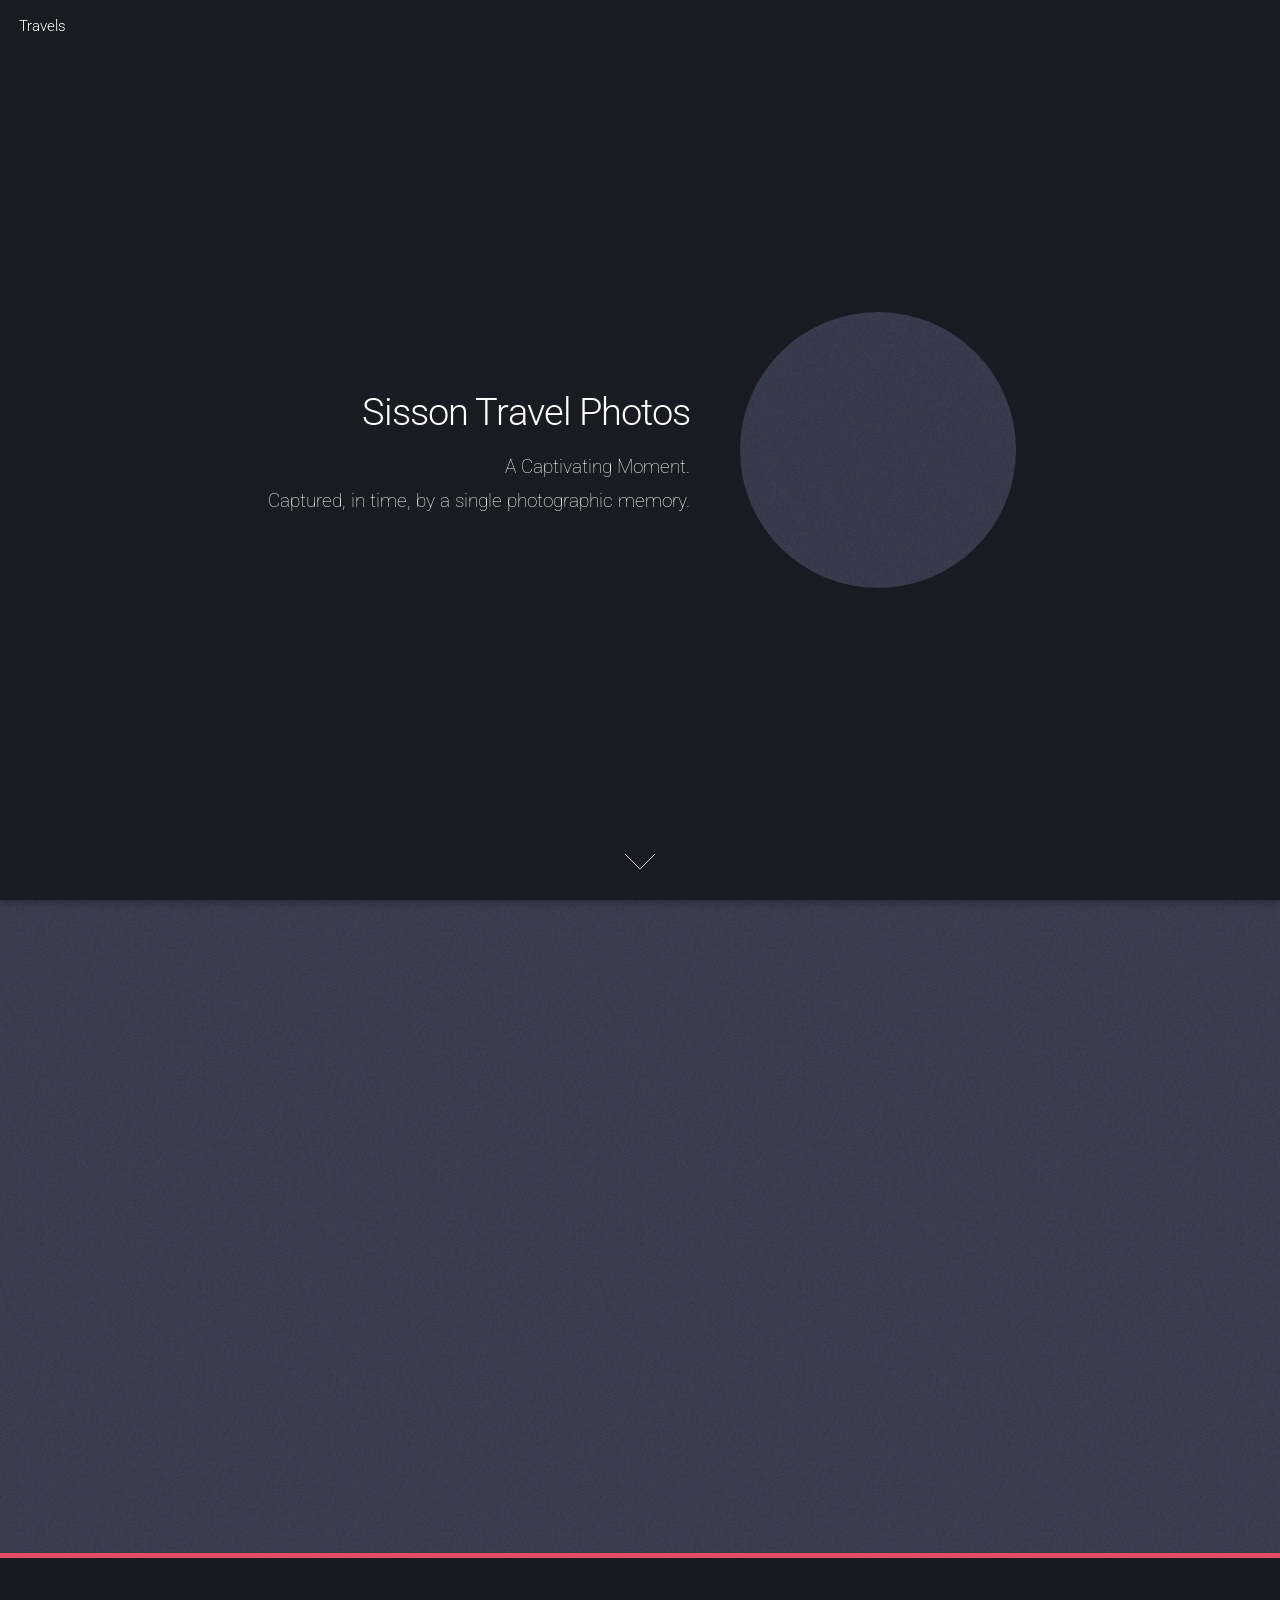
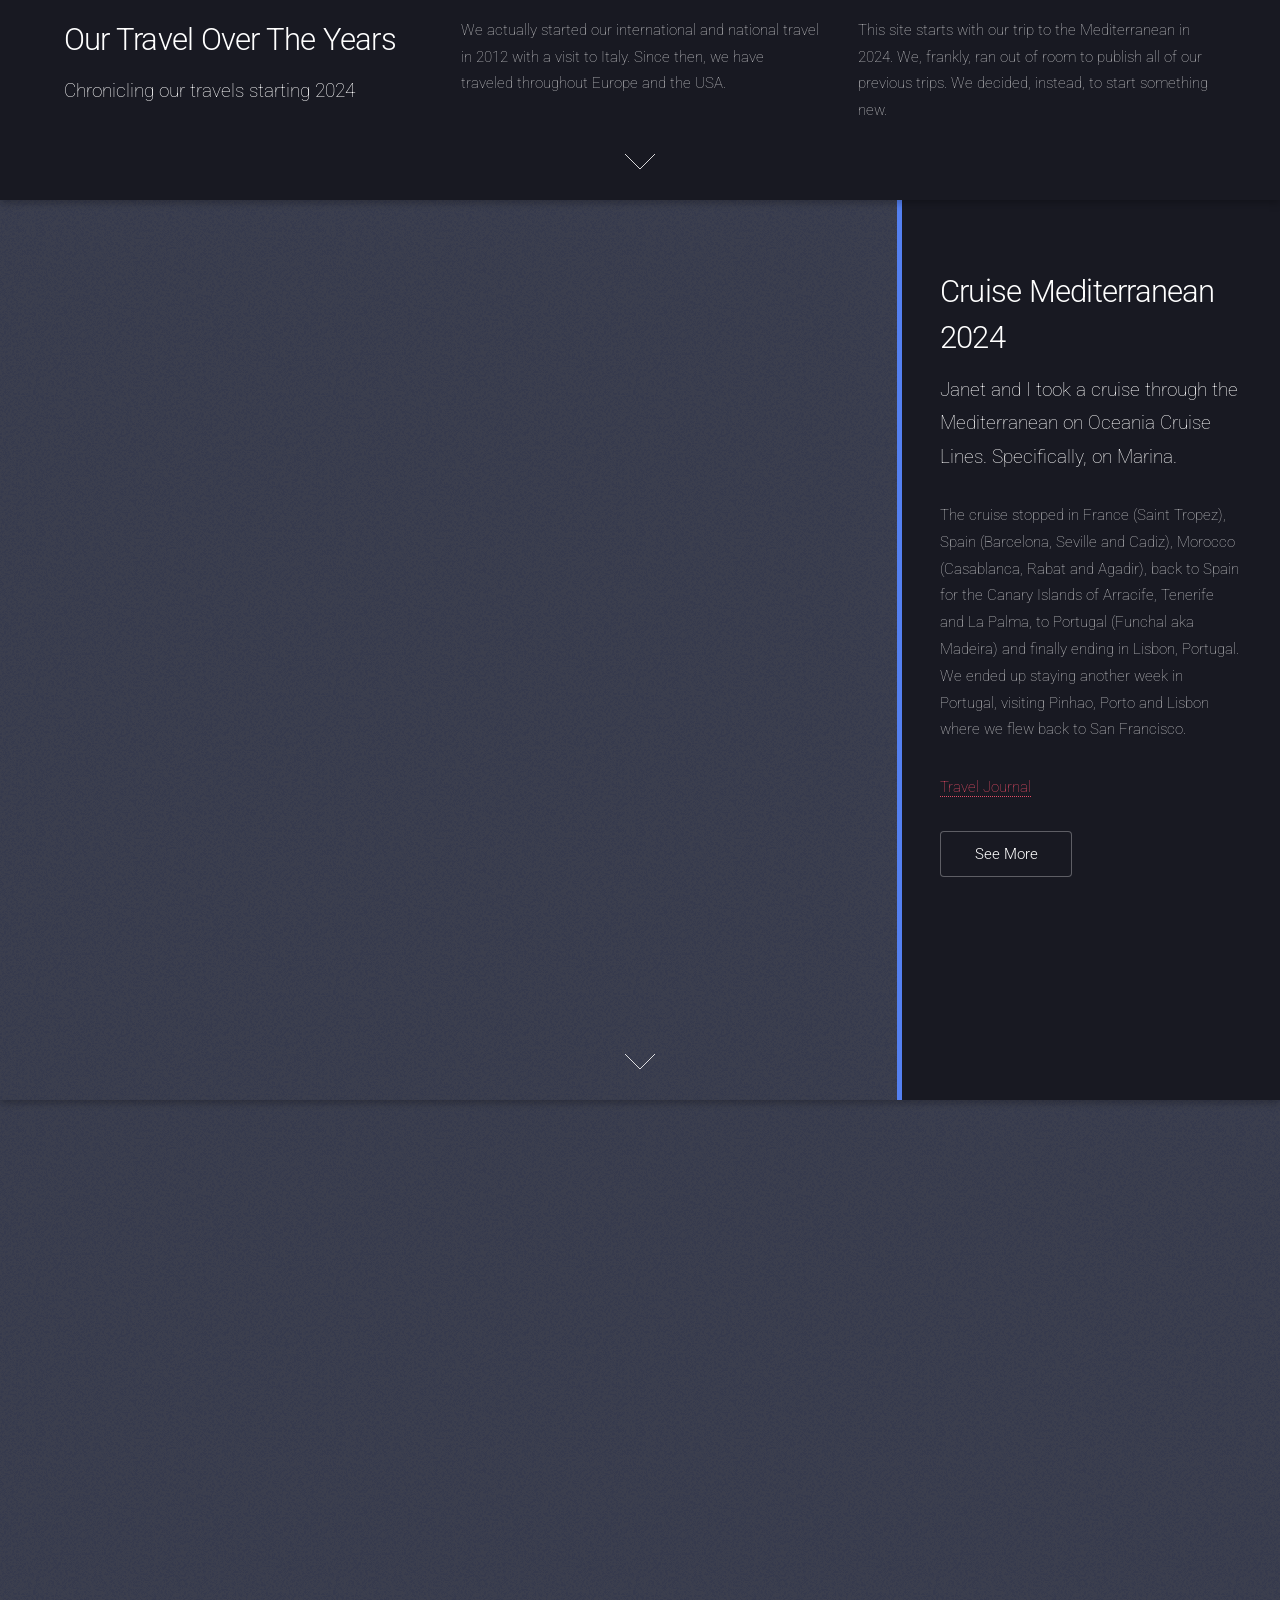
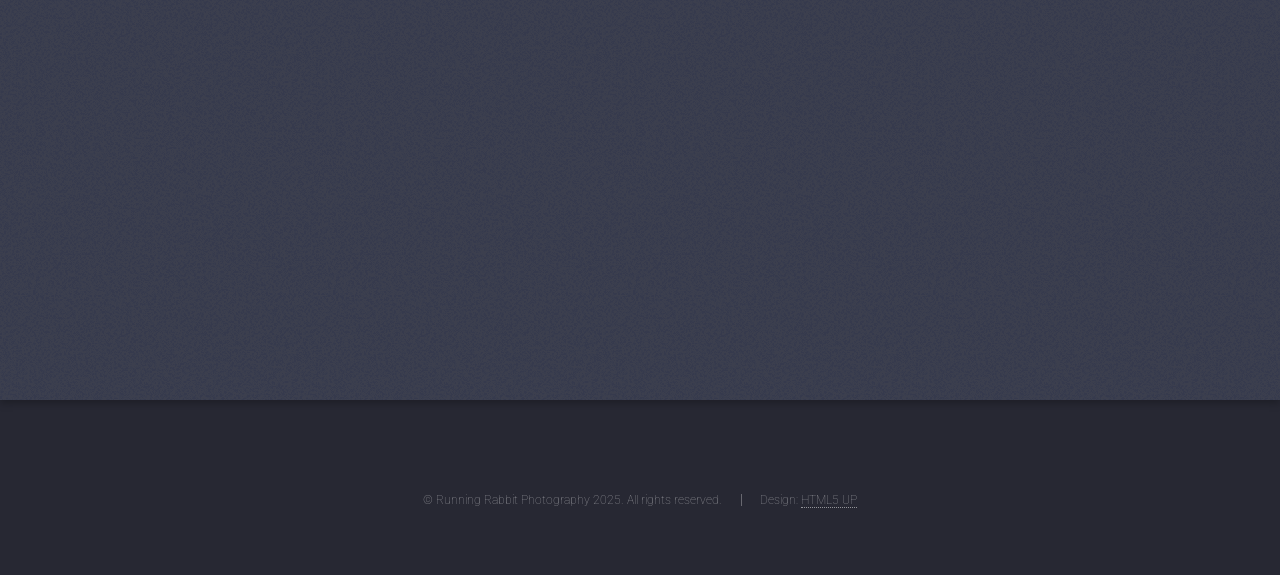
==== commit 160e4c92: "Add files via upload" ====
--- a/index.html
+++ b/index.html
@@ -67,6 +67,7 @@
 							<p>Janet and I took a cruise through the Mediterranean on Oceania Cruise Lines. Specifically, on Marina.</p>
 						</header>
 						<p>The cruise stopped in France (Saint Tropez), Spain (Barcelona, Seville and Cadiz), Morocco (Casablanca, Rabat and Agadir), back to Spain for the Canary Islands of Arracife, Tenerife and La Palma, to Portugal (Funchal aka Madeira) and finally ending in Lisbon, Portugal. We ended up staying another week in Portugal, visiting Pinhao, Porto and Lisbon where we flew back to San Francisco.</p>
+						<p><a href="pdf/Travel 2024 Mediterranean 2024 Notebook.pdf" target=”_blank”>Travel Journal</a></p>
 						<ul class="actions">
 							<li><a href="travels/cruisemeti/index.html" class="button">See More</a></li>
 						</ul>
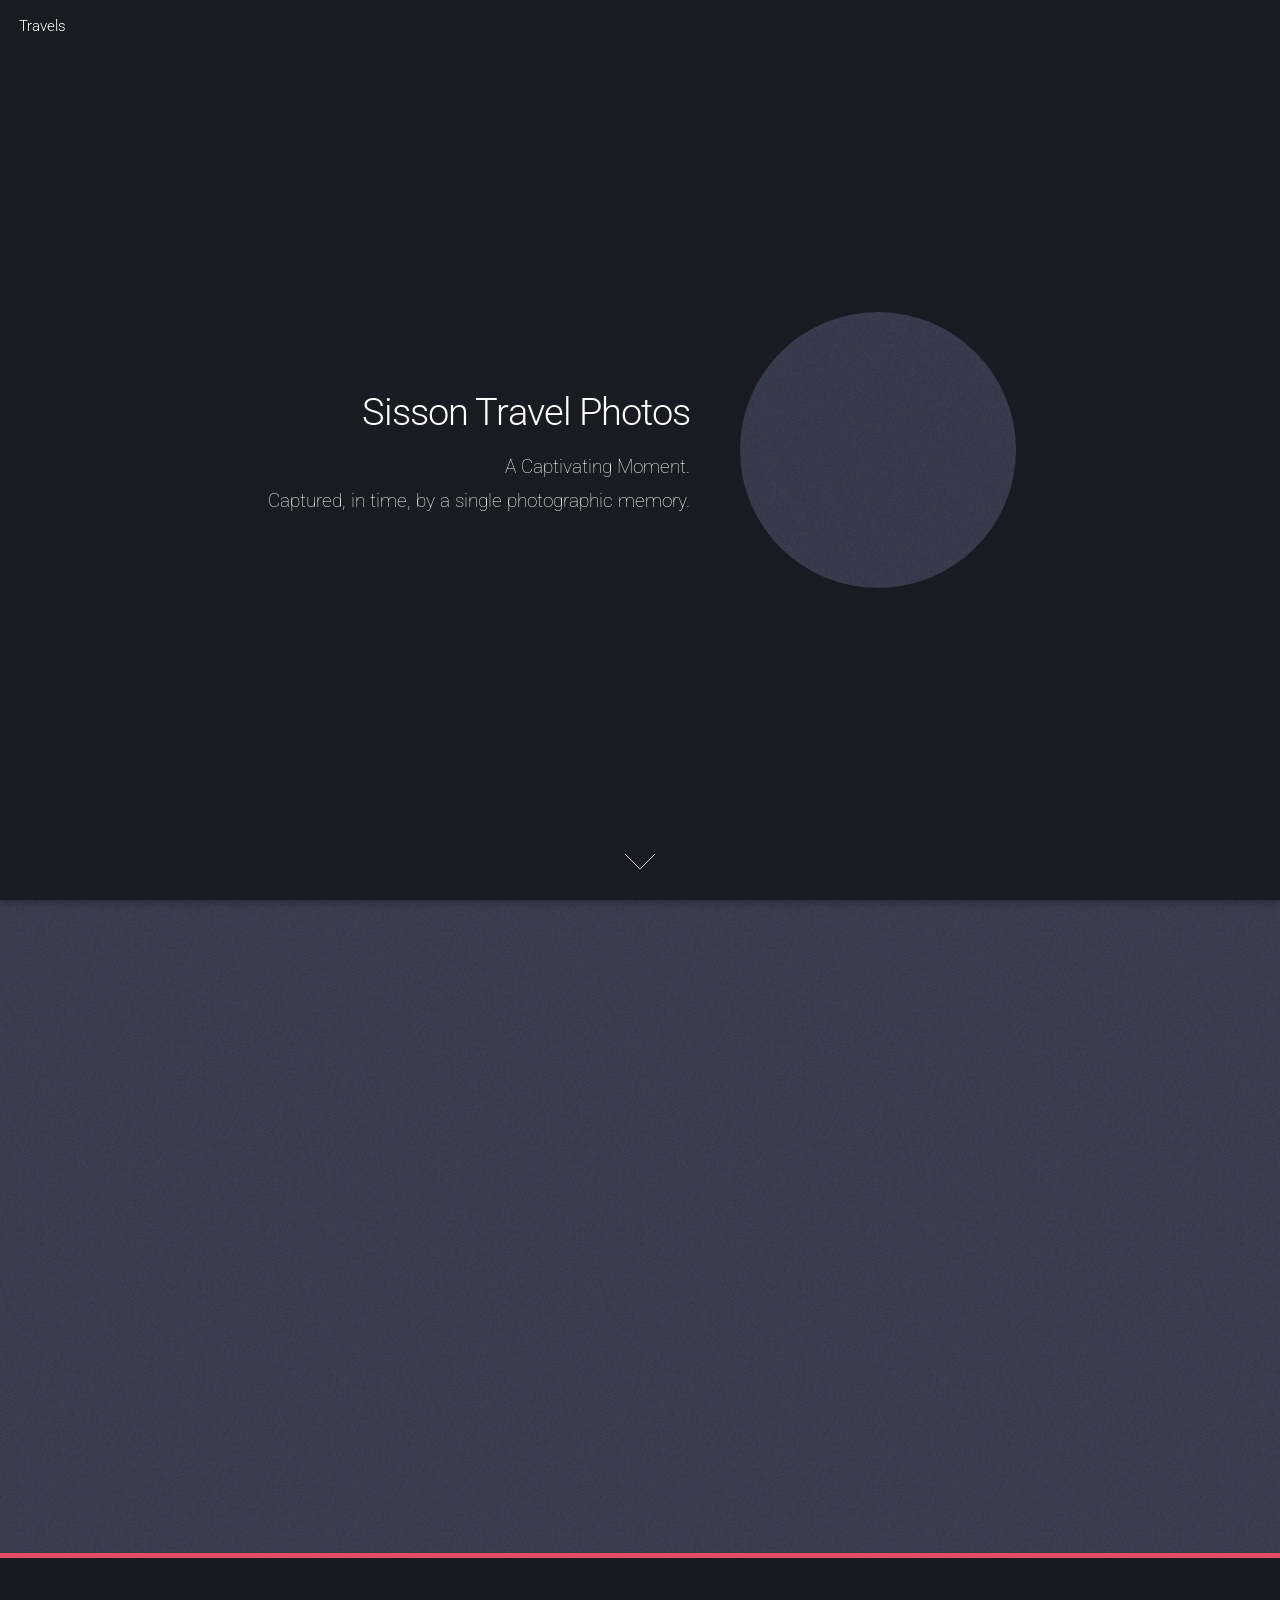
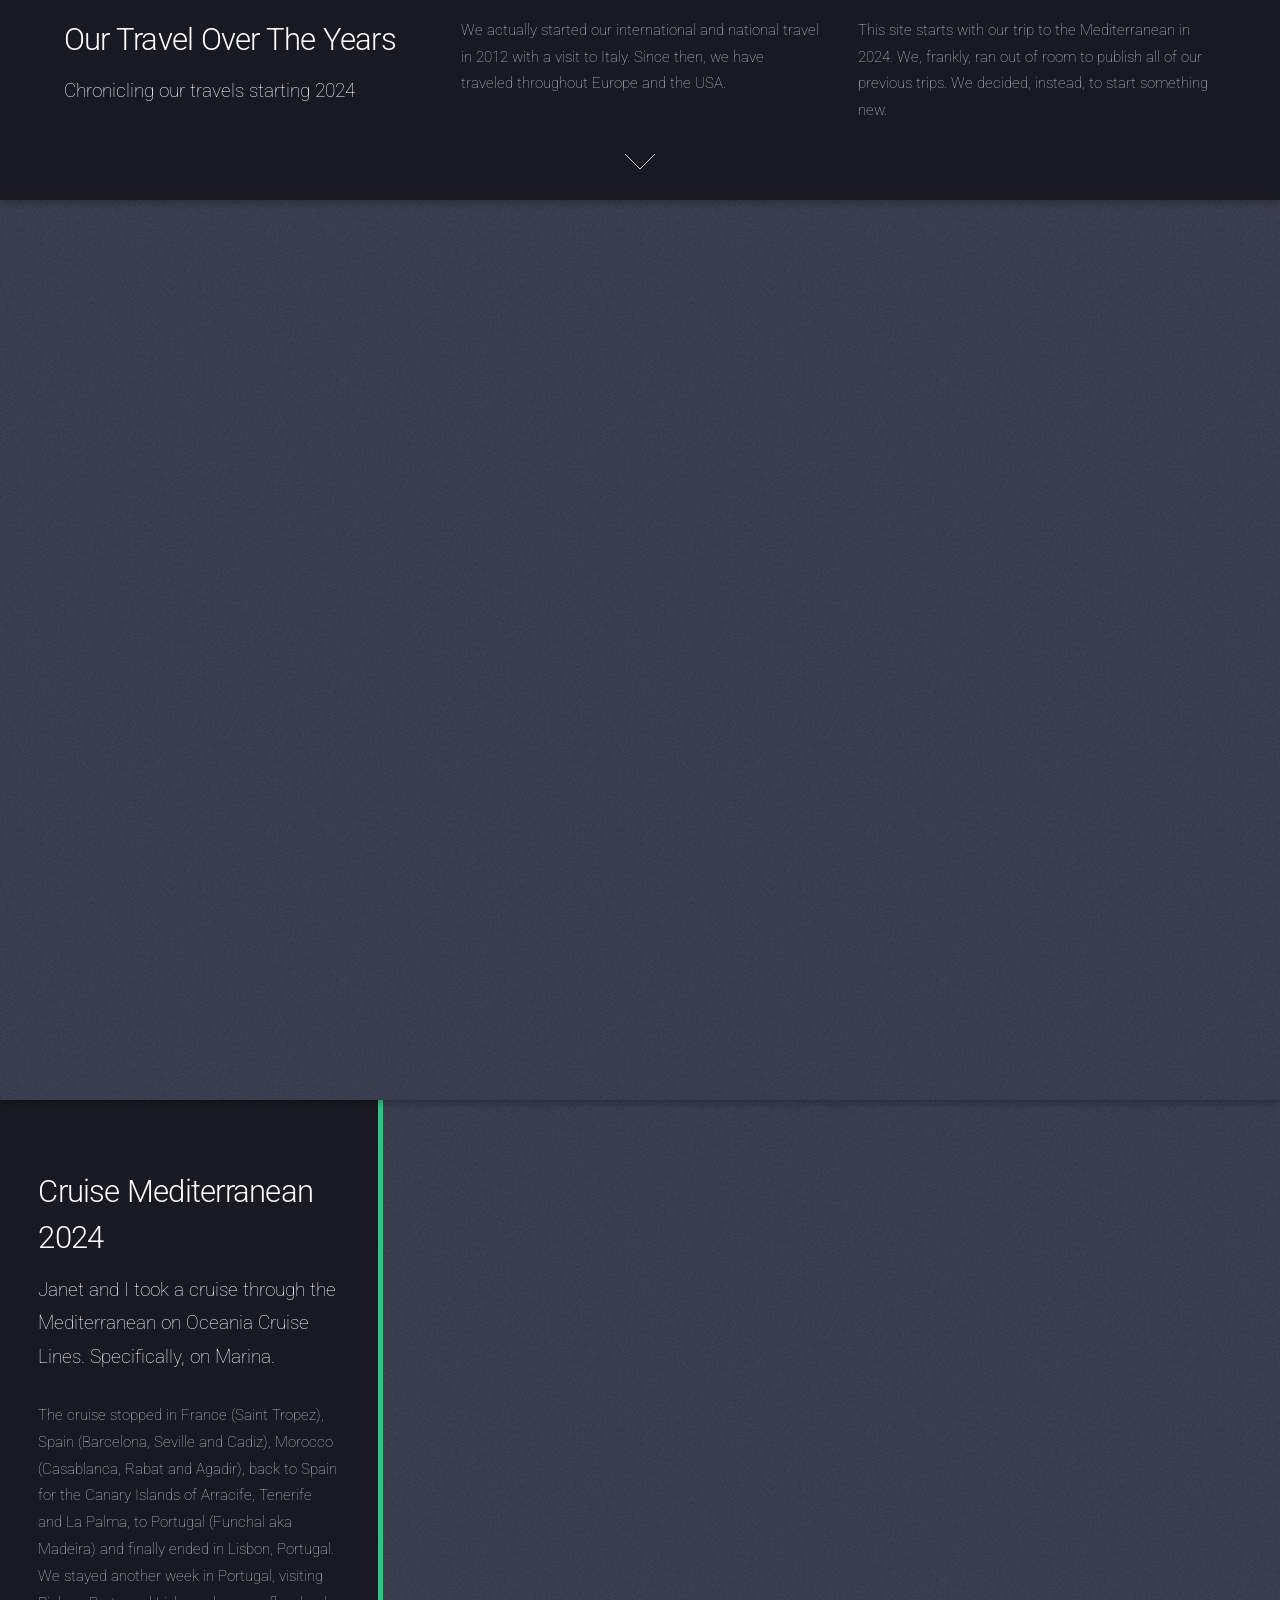
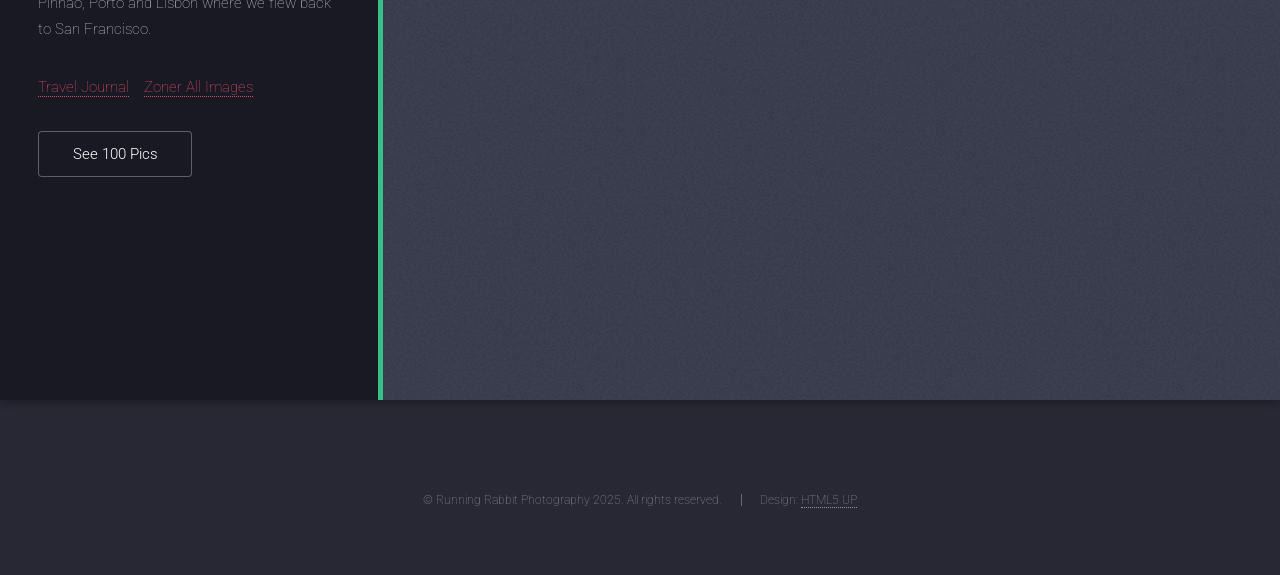
==== commit c0b1fd86: "Add files via upload" ====
--- a/index.html
+++ b/index.html
@@ -60,16 +60,16 @@
 
 			<!-- Latest -->
 				<section id="latest" class="spotlight style2 right">
-					<span class="image fit main"><img src="images/DCS_5922_SP_Tenerife_DxO.jpg" alt="" /></span>
+					<span class="image fit main bottom"><img src="images/05_Lauterbrunnen_DCS_6483_DxO.jpg" alt="" /></span>
 					<div class="content">
 						<header>
-							<h2>Cruise Mediterranean 2024</h2>
-							<p>Janet and I took a cruise through the Mediterranean on Oceania Cruise Lines. Specifically, on Marina.</p>
+							<h2>Rick Steves Tour Alps 2025</h2>
+							<p>Janet and I took a My Way Rick Steves tour through the Alps over 12 days.</p>
 						</header>
-						<p>The cruise stopped in France (Saint Tropez), Spain (Barcelona, Seville and Cadiz), Morocco (Casablanca, Rabat and Agadir), back to Spain for the Canary Islands of Arracife, Tenerife and La Palma, to Portugal (Funchal aka Madeira) and finally ending in Lisbon, Portugal. We ended up staying another week in Portugal, visiting Pinhao, Porto and Lisbon where we flew back to San Francisco.</p>
-						<p><a href="pdf/Travel 2024 Mediterranean 2024 Notebook.pdf" target=”_blank”>Travel Journal</a></p>
+						<p>We started our vacation by flying into Munich, Germany. We stayed a few days and then took a train to Salzburg, Austria to begin the Rick Steves tour. It started in Salzburg, continued on to Castelrotto (Italy), Fussen (Germany), Lauterbrunnen (Switzerland) and ended in Chamonix (France). There, we continued our vacation by going to Varenna in Lake Como, Italy, ending in Milan, Italy.</p>
+						<p><a href="pdf/Travel 2025 Steves Alps.pdf" target=”_blank”>Travel Journal</a>&emsp;<a href="https://eu.zonerama.com/runningrabbitphotos/Album/13432653" target=”_blank”>Zoner All Images</a></p>
 						<ul class="actions">
-							<li><a href="travels/cruisemeti/index.html" class="button">See More</a></li>
+							<li><a href="travels/stevesalps/index.html" class="button">See 100 Pics</a></li>
 						</ul>
 					</div>
 					<a href="#three" class="goto-next scrolly">Next</a>
@@ -77,20 +77,19 @@
 
 			<!-- Three -->
 				<section id="three" class="spotlight style3 left">
-					<span class="image fit main bottom"><img src="images/pic04.jpg" alt="" /></span>
+					<span class="image fit main"><img src="images/DCS_5922_SP_Tenerife_DxO.jpg" alt="" /></span>
 					<div class="content">
 						<header>
-							<h2>Nothing Here Yet</h2>
-							<p>This spot reserved for future travel photos.</p>
+							<h2>Cruise Mediterranean 2024</h2>
+							<p>Janet and I took a cruise through the Mediterranean on Oceania Cruise Lines. Specifically, on Marina.</p>
 						</header>
-						<p>This spot reserved for future travel photos.</p>
+						<p>The cruise stopped in France (Saint Tropez), Spain (Barcelona, Seville and Cadiz), Morocco (Casablanca, Rabat and Agadir), back to Spain for the Canary Islands of Arracife, Tenerife and La Palma, to Portugal (Funchal aka Madeira) and finally ended in Lisbon, Portugal. We stayed another week in Portugal, visiting Pinhao, Porto and Lisbon where we flew back to San Francisco.</p>
+						<p><a href="pdf/Travel 2024 Mediterranean 2024 Notebook.pdf" target=”_blank”>Travel Journal</a>&emsp;<a href="https://eu.zonerama.com/runningrabbitphotos/Album/11764566" target=”_blank”>Zoner All Images</a</p>
 						<ul class="actions">
-							<li><a href="index.html" class="button">See More</a></li>
+							<li><a href="travels/cruisemeti/index.html" class="button">See 100 Pics</a></li>
 						</ul>
 					</div>
-					<a href="#footer" class="goto-next scrolly">Next</a>
 				</section>
-
 
 
 			<!-- Footer -->
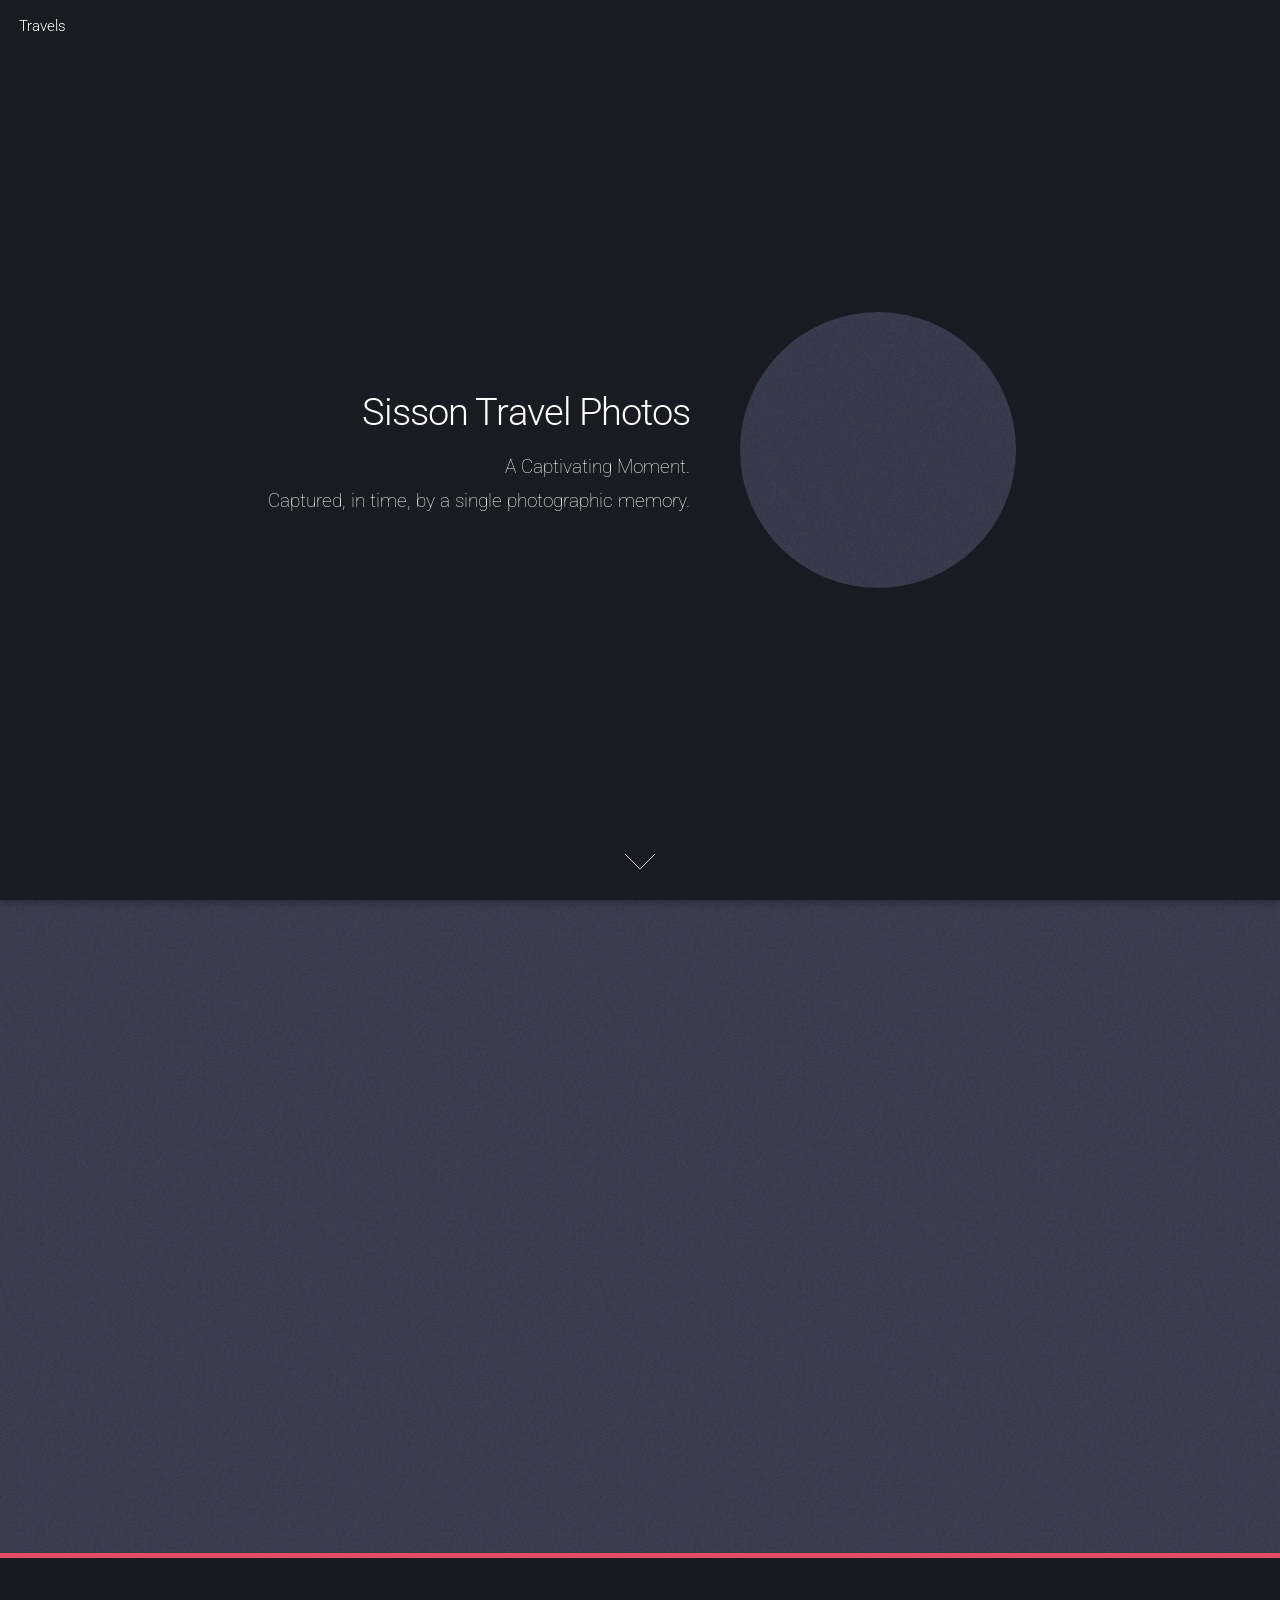
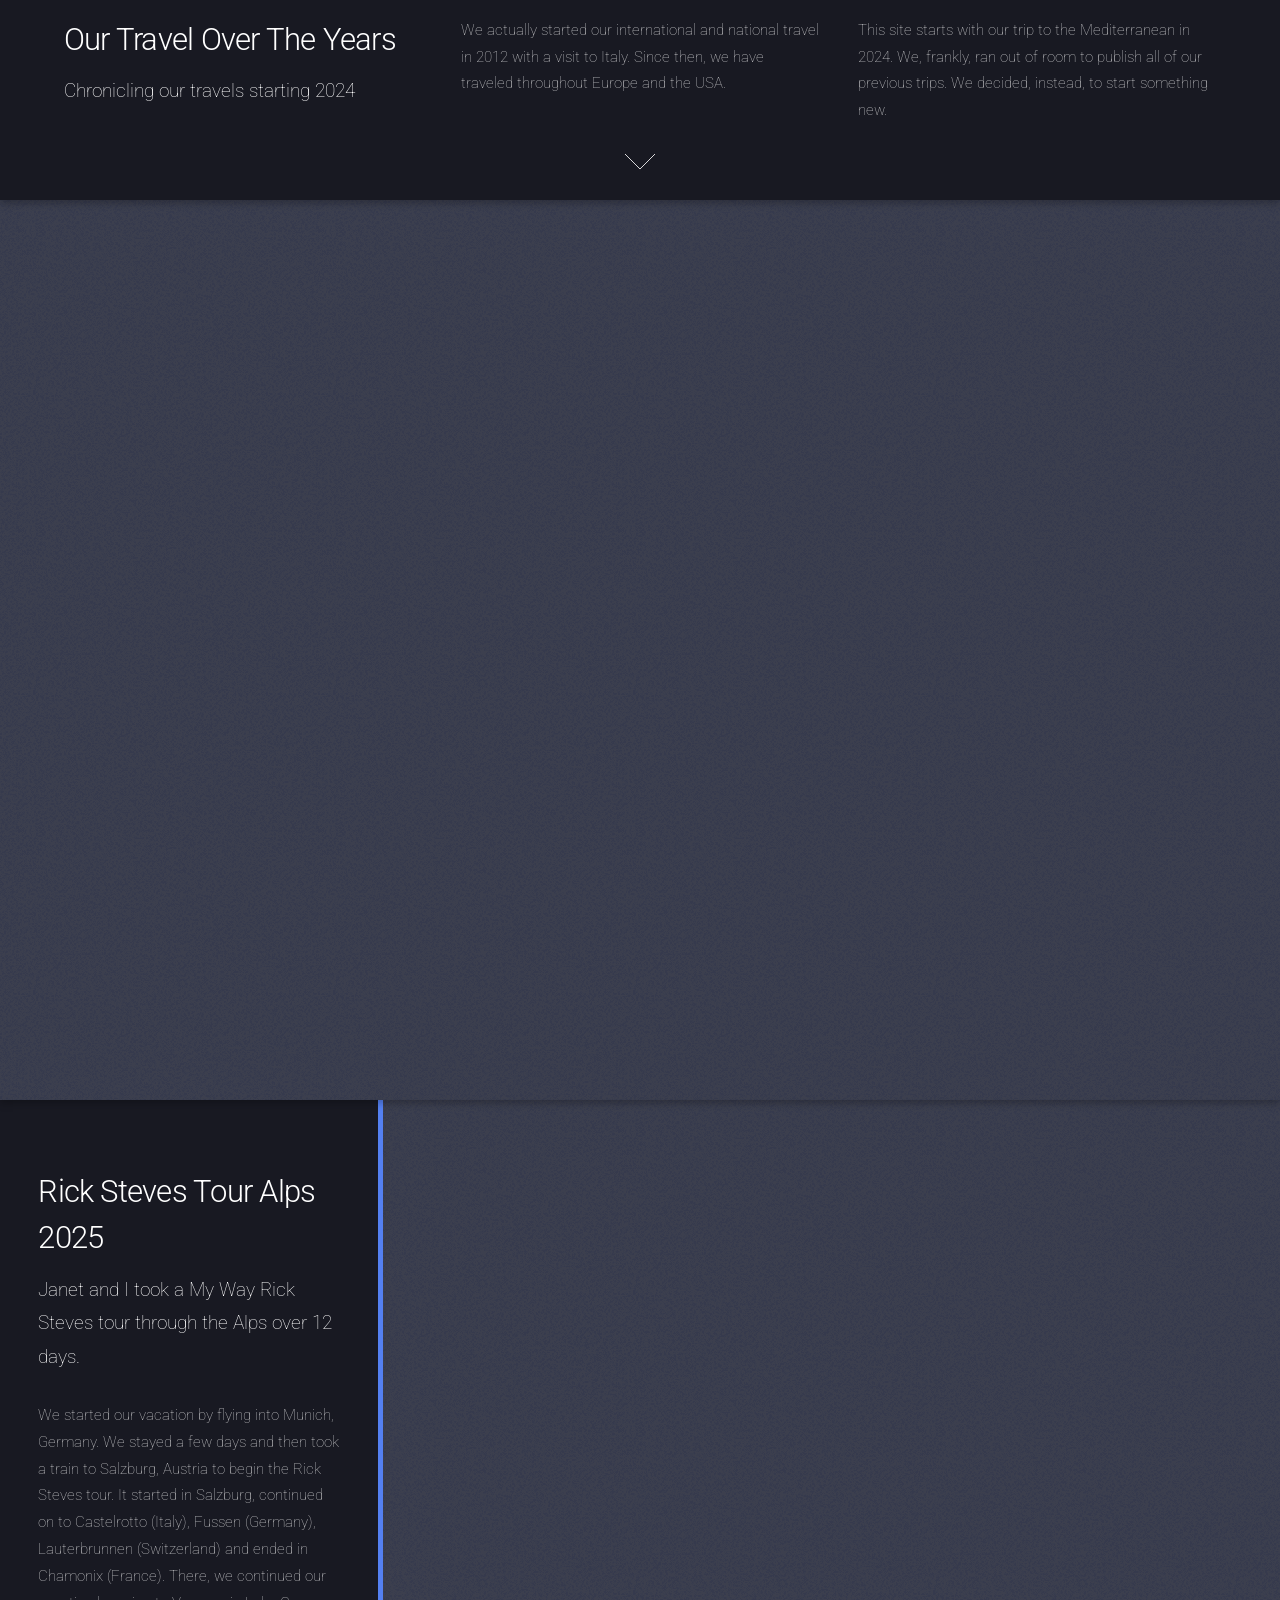
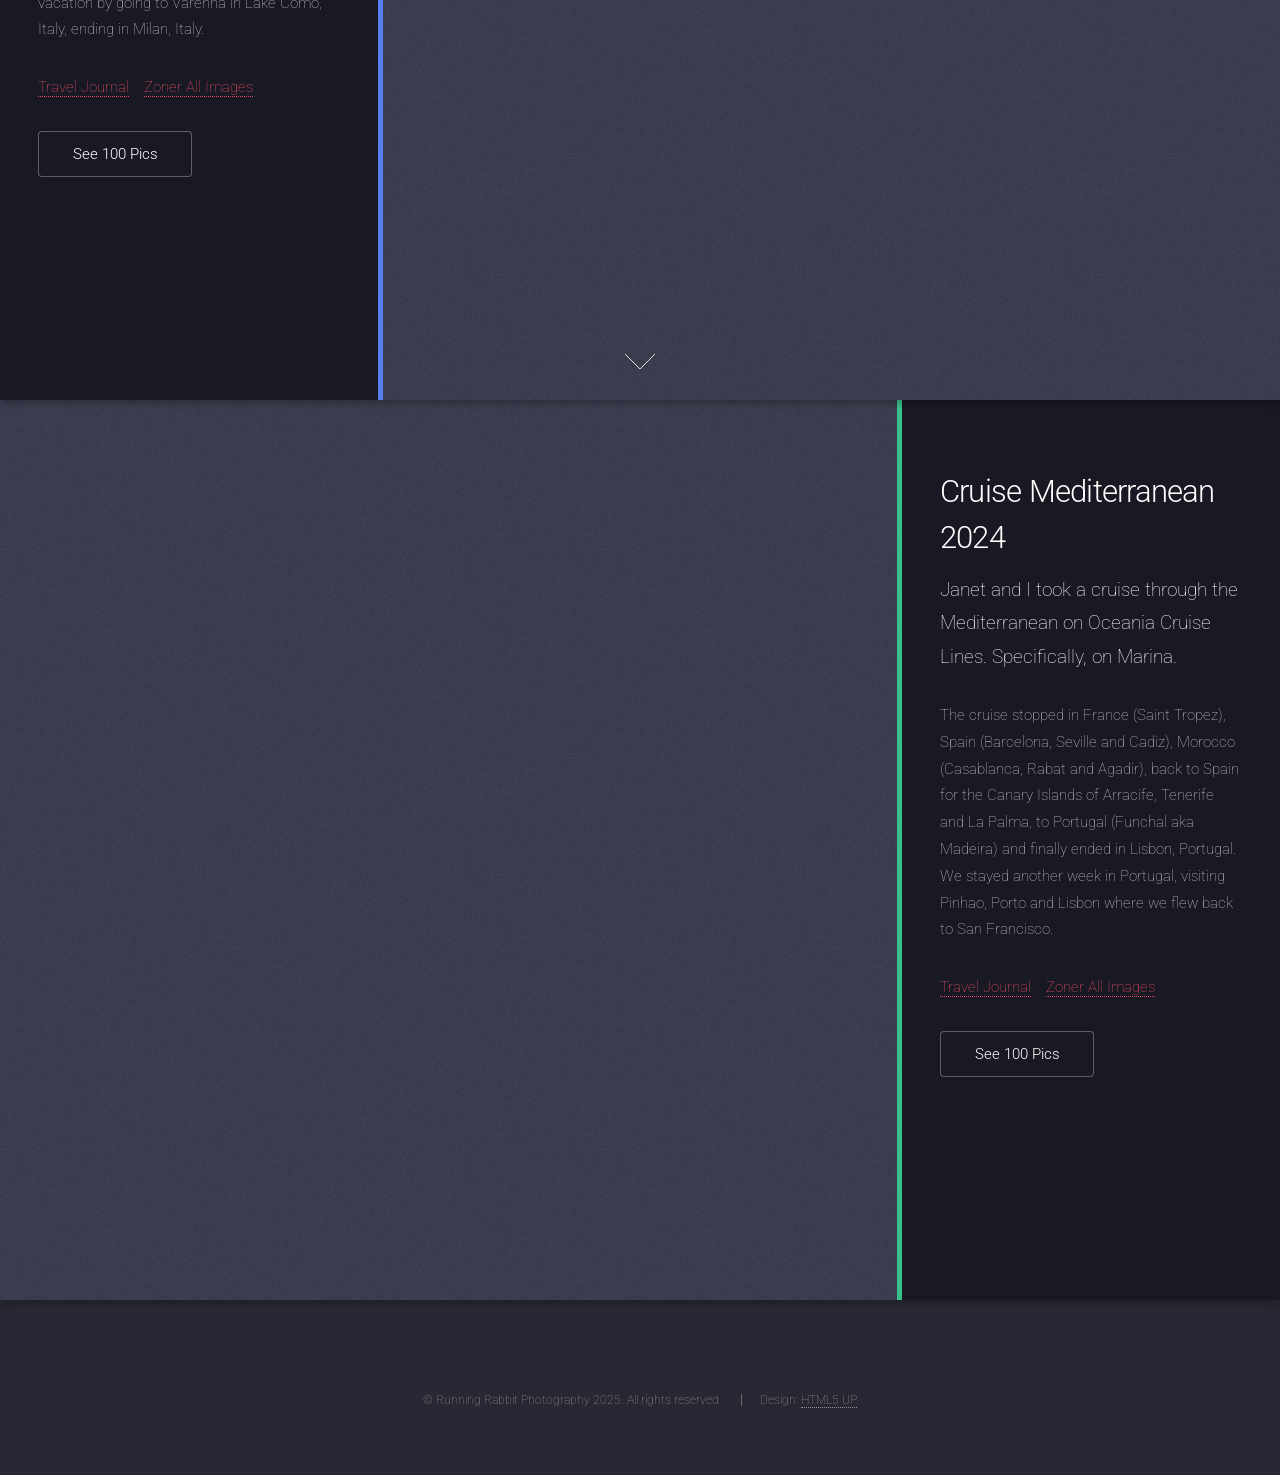
==== commit 0906f4df: "Add files via upload" ====
--- a/index.html
+++ b/index.html
@@ -60,6 +60,23 @@
 
 			<!-- Latest -->
 				<section id="latest" class="spotlight style2 right">
+					<span class="image fit main bottom"><img src="images/L3_Windsor_DCS_6951_DxO.jpg" alt="" /></span>
+					<div class="content">
+						<header>
+							<h2>Cruise UK British Isles 2025</h2>
+							<p>Janet and I cruised on Oceania for 10 days, plus 6 more days on our own.</p>
+						</header>
+						<p>Started our cruise in London, actually the port of Southampton in the UK. We cruised at sea the first night and then stopped at ports for Edinburgh (Newhaven)in Scotland, Kirkwall (Orkney Islands) in Scotland, Stornoway (Hebrides) in Scotland, Glasgow (Greenock) in Scotland, Belfast in Northern Ireland, Liverpool in UK, Cork (Cobh)in Ireland, Torbay in UK and then back to Southampton. We then visited Salisbury, Bath and Windsor, UK.</p>
+						<p><a href="pdf/Travel 2025 British Isles 2025.pdf" target=”_blank”>Travel Journal</a>&emsp;<a href="https://eu.zonerama.com/runningrabbitphotos/Album/13892940" target=”_blank”>Zoner All Images</a></p>
+						<ul class="actions">
+							<li><a href="travels/uk2025/index.html" class="button">See 100 Pics</a></li>
+						</ul>
+					</div>
+					<a href="#three" class="goto-next scrolly">Next</a>
+				</section>
+
+			<!-- Previous -->
+				<section id="three" class="spotlight style2 left">
 					<span class="image fit main bottom"><img src="images/05_Lauterbrunnen_DCS_6483_DxO.jpg" alt="" /></span>
 					<div class="content">
 						<header>
@@ -72,11 +89,10 @@
 							<li><a href="travels/stevesalps/index.html" class="button">See 100 Pics</a></li>
 						</ul>
 					</div>
-					<a href="#three" class="goto-next scrolly">Next</a>
+					<a href="#four" class="goto-next scrolly">Next</a>
 				</section>
-
-			<!-- Three -->
-				<section id="three" class="spotlight style3 left">
+				
+				<section id="four" class="spotlight style3 right">
 					<span class="image fit main"><img src="images/DCS_5922_SP_Tenerife_DxO.jpg" alt="" /></span>
 					<div class="content">
 						<header>
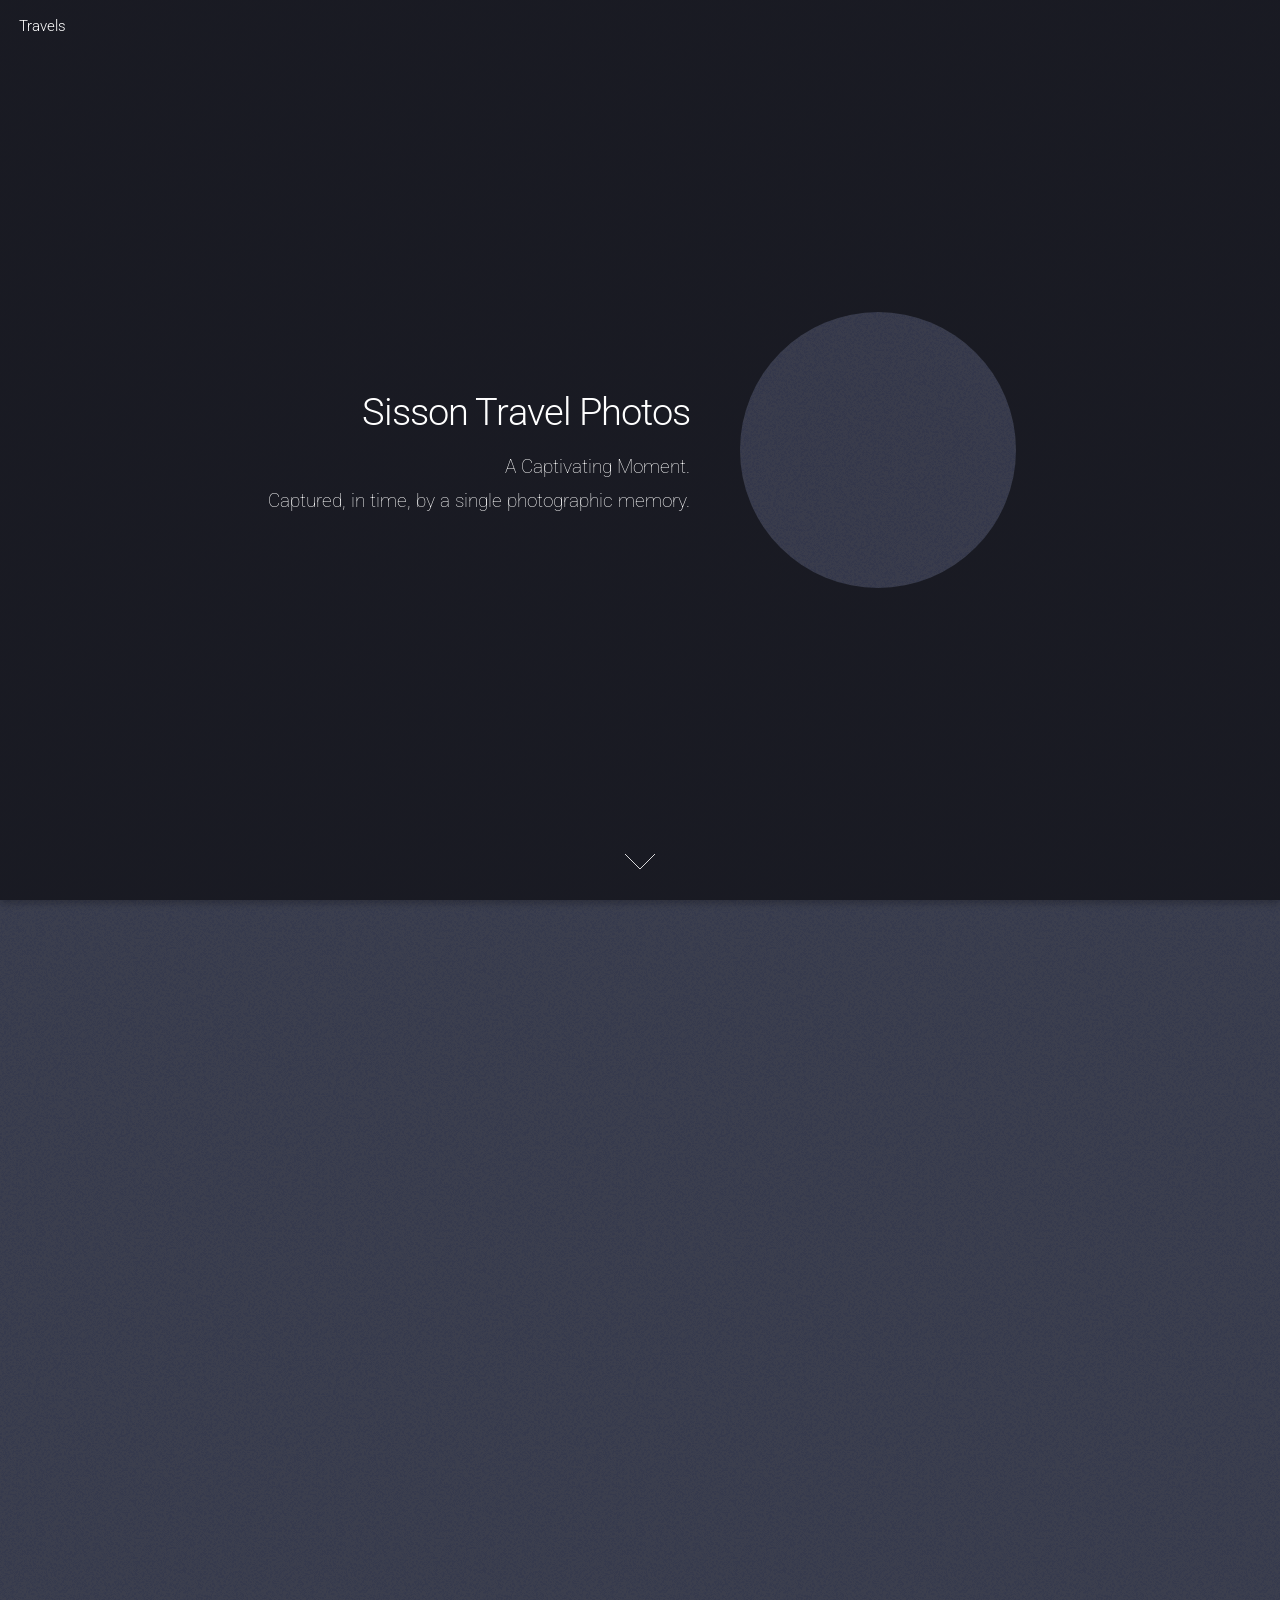
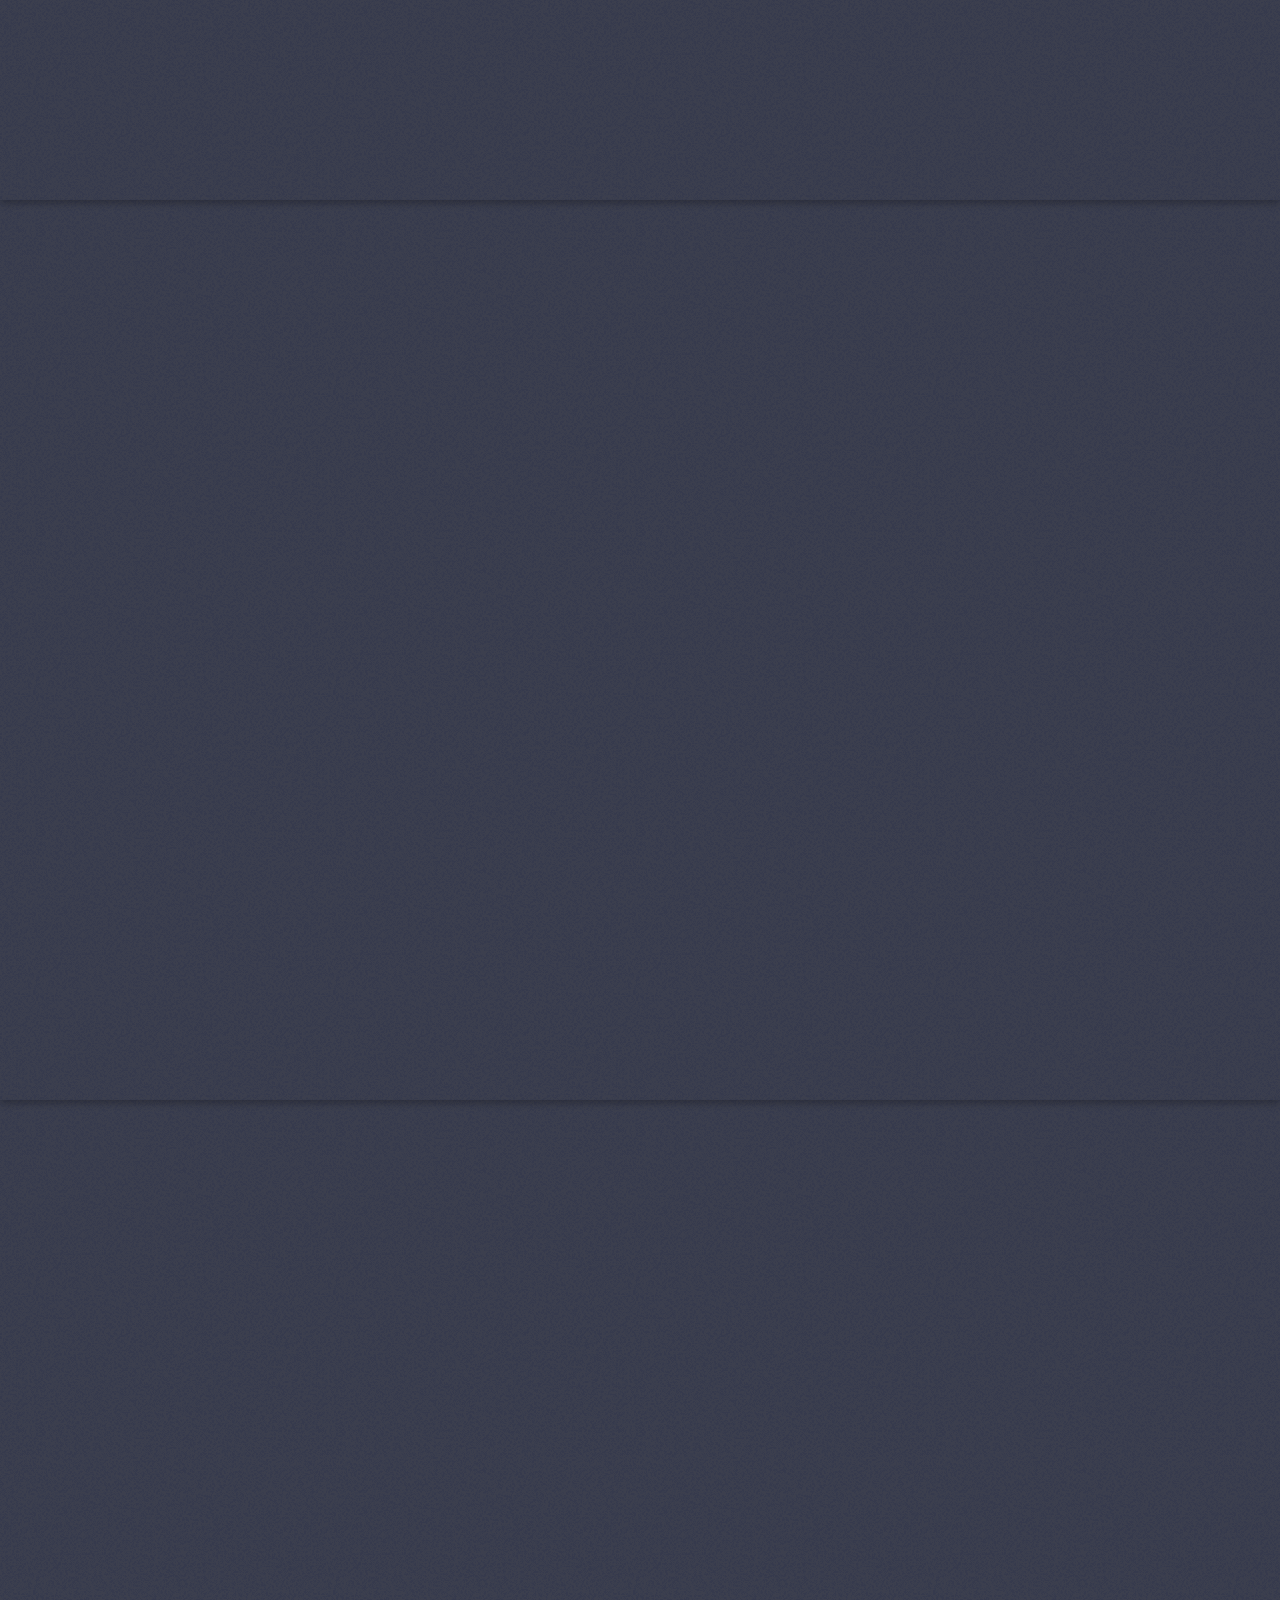
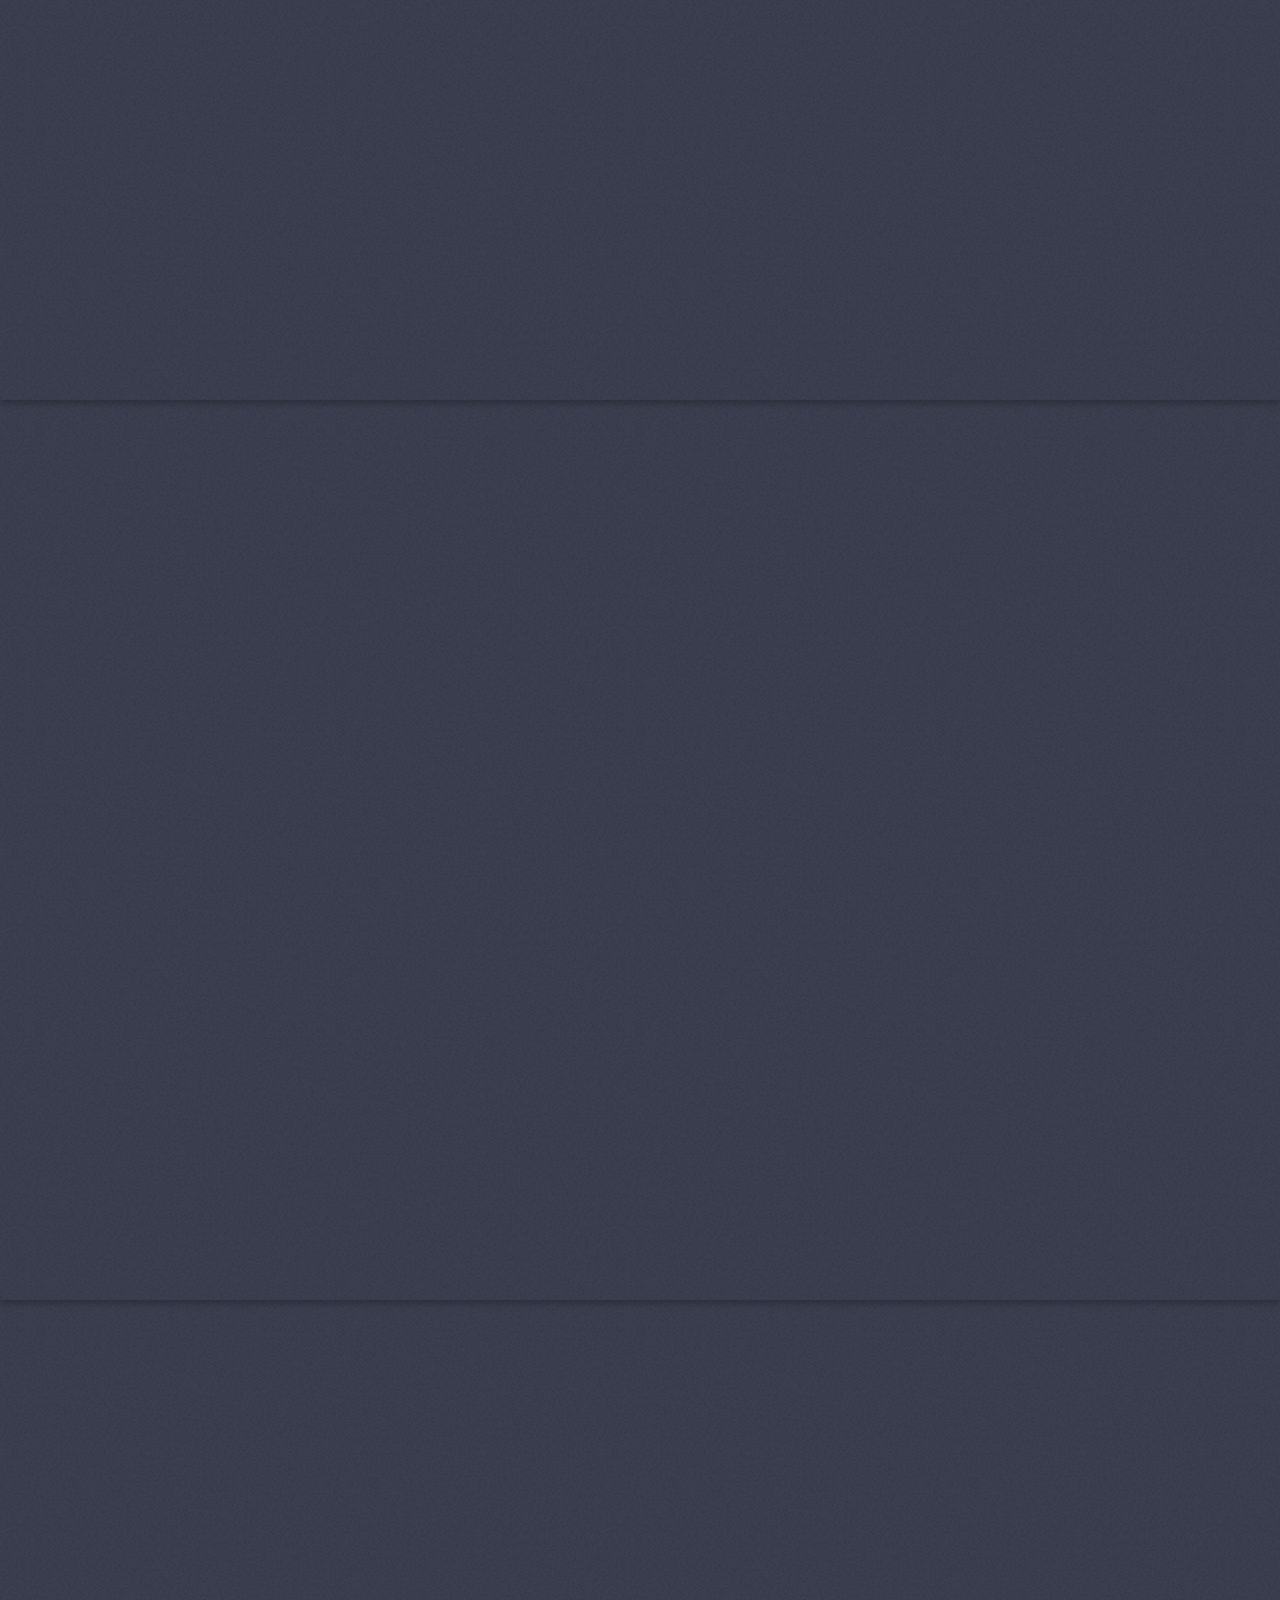
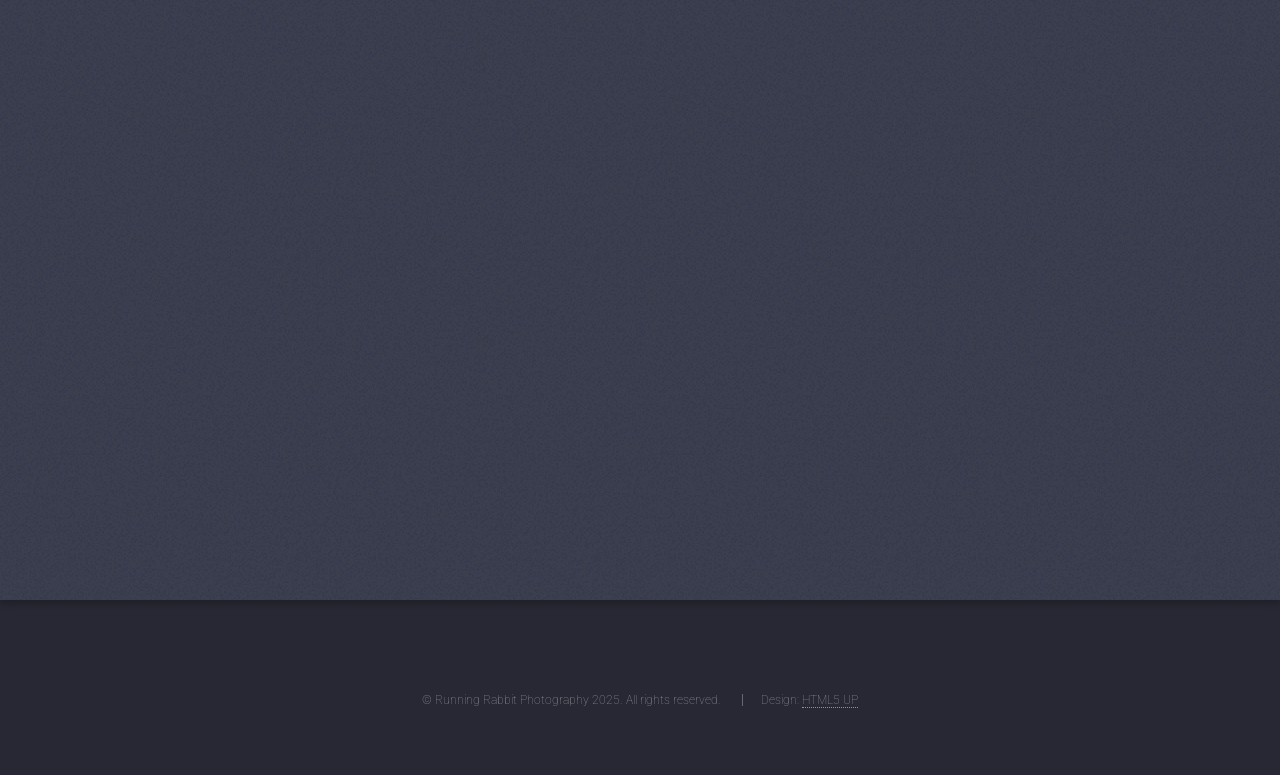
==== commit 07497a5d: "Add files via upload" ====
--- a/index.html
+++ b/index.html
@@ -1,131 +1,191 @@
-<!DOCTYPE HTML>
+<!doctype html>
 <!--
 	Landed by HTML5 UP
 	html5up.net | @ajlkn
 	Free for personal and commercial use under the CCA 3.0 license (html5up.net/license)
 -->
-<html>
-	<head>
-		<title>Travels</title>
-		<meta charset="utf-8" />
-		<meta name="viewport" content="width=device-width, initial-scale=1, user-scalable=no" />
-		<link rel="stylesheet" href="assets/css/main.css" />
-		<noscript><link rel="stylesheet" href="assets/css/noscript.css" /></noscript>
-	</head>
-	<body class="is-preload landing">
-		<div id="page-wrapper">
+<html lang="en">
 
-			<!-- Header -->
-				<header id="header">
-					<h1 id="logo"><a href="index.html">Travels</a></h1>
+<head>
+	<title>Travels</title>
+	<meta charset="utf-8" />
+	<meta name="viewport" content="width=device-width, initial-scale=1, user-scalable=no" />
+	<link rel="stylesheet" href="assets/css/main.css" />
+	<noscript>
+		<link rel="stylesheet" href="assets/css/noscript.css" />
+	</noscript>
+</head>
 
+<body class="is-preload landing">
+	<div id="page-wrapper">
+		<!-- Header -->
+		<header id="header">
+			<h1 id="logo"><a href="index.html">Travels</a></h1>
+		</header>
+
+		<!-- Banner -->
+		<section id="banner">
+			<div class="content">
+				<header>
+					<h2>Sisson Travel Photos</h2>
+					<p>
+						A Captivating Moment.<br />
+						Captured, in time, by a single photographic memory.
+					</p>
 				</header>
+				<span class="image"><img src="images/DCS_5717_IMG_9145_2.jpg" alt="" /></span>
+			</div>
+			<a href="#one" class="goto-next scrolly">Next</a>
+		</section>
 
-			<!-- Banner -->
-				<section id="banner">
-					<div class="content">
-						<header>
-							<h2>Sisson Travel Photos</h2>
-							<p>A Captivating Moment.<br />
-							Captured, in time, by a single photographic memory.</p>
-						</header>
-						<span class="image"><img src="images/DCS_5717_IMG_9145_2.jpg" alt="" /></span>
-					</div>
-					<a href="#one" class="goto-next scrolly">Next</a>
-				</section>
-
-			<!-- One -->
-				<section id="one" class="spotlight style1 bottom">
-					<span class="image fit main"><img src="images/IMG_9719.jpg" alt="" /></span>
-					<div class="content">
-						<div class="container">
-							<div class="row">
-								<div class="col-4 col-12-medium">
-									<header>
-										<h2>Our Travel Over The Years</h2>
-										<p>Chronicling our travels starting 2024</p>
-									</header>
-								</div>
-								<div class="col-4 col-12-medium">
-									<p>We actually started our international and national travel in 2012 with a visit to Italy. Since then, we have traveled throughout Europe and the USA.</p>
-								</div>
-								<div class="col-4 col-12-medium">
-									<p>This site starts with our trip to the Mediterranean in 2024. We, frankly, ran out of room to publish all of our previous trips. We decided, instead, to start something new.</p>
-								</div>
-							</div>
+		<!-- One -->
+		<section id="one" class="spotlight style1 bottom">
+			<span class="image fit main"><img src="images/IMG_9719.jpg" alt="" /></span>
+			<div class="content">
+				<div class="container">
+					<div class="row">
+						<div class="col-4 col-12-medium">
+							<header>
+								<h2>Our Travel Over The Years</h2>
+								<p>Chronicling our travels starting 2024</p>
+							</header>
+						</div>
+						<div class="col-4 col-12-medium">
+							<p>
+								We actually started our international and national travel in 2012 with a visit to Italy. Since then, we
+								have traveled throughout Europe and the USA.
+							</p>
+						</div>
+						<div class="col-4 col-12-medium">
+							<p>
+								This site's earliest trip starts with the Mediterranean in 2024. We, frankly, ran out of room to publish
+								all of our previous trips. We decided, instead, to start something new.
+							</p>
 						</div>
 					</div>
-					<a href="#latest" class="goto-next scrolly">Next</a>
-				</section>
+				</div>
+			</div>
+			<a href="#latest" class="goto-next scrolly">Next</a>
+		</section>
 
-			<!-- Latest -->
-				<section id="latest" class="spotlight style2 right">
-					<span class="image fit main bottom"><img src="images/L3_Windsor_DCS_6951_DxO.jpg" alt="" /></span>
-					<div class="content">
-						<header>
-							<h2>Cruise UK British Isles 2025</h2>
-							<p>Janet and I cruised on Oceania for 10 days, plus 6 more days on our own.</p>
-						</header>
-						<p>Started our cruise in London, actually the port of Southampton in the UK. We cruised at sea the first night and then stopped at ports for Edinburgh (Newhaven)in Scotland, Kirkwall (Orkney Islands) in Scotland, Stornoway (Hebrides) in Scotland, Glasgow (Greenock) in Scotland, Belfast in Northern Ireland, Liverpool in UK, Cork (Cobh)in Ireland, Torbay in UK and then back to Southampton. We then visited Salisbury, Bath and Windsor, UK.</p>
-						<p><a href="pdf/Travel 2025 British Isles 2025.pdf" target=”_blank”>Travel Journal</a>&emsp;<a href="https://eu.zonerama.com/runningrabbitphotos/Album/13892940" target=”_blank”>Zoner All Images</a></p>
-						<ul class="actions">
-							<li><a href="travels/uk2025/index.html" class="button">See 100 Pics</a></li>
-						</ul>
-					</div>
-					<a href="#three" class="goto-next scrolly">Next</a>
-				</section>
+		<!-- Latest -->
+		<section id="latest" class="spotlight style2 right">
+			<span class="image fit main bottom"><img src="images/02_DCS_7207_DxO_Akureyri.jpg" alt="" /></span>
+			<div class="content">
+				<header>
+					<h2>Ireland and Iceland 2026</h2>
+					<p>Janet and I visited Ireland and cruised on Viking for the very first time around Iceland.
+					</p>
+				</header>
+				<p>
+					We started our trip in Ireland, landing in Dublin and taking the train to Waterford. We spent 3 nights and
+					then bussed to Doolin. Spent 3 more nights and then bussed back to Dublin for 3 more nights. Then, we flew
+					from Dublin to Reykjavik to begin our Viking cruise for 8 days around Iceland.
+				</p>
+				<p>
+					<a href="pdf/Travel 2026 Iceland.pdf" target="”_blank”">Travel Journal</a>&emsp;<a
+						href="https://eu.zonerama.com/runningrabbitphotos/Album/15868559" target="”_blank”">Zoner All Images</a>
+				</p>
+				<ul class="actions">
+					<li><a href="travels/cruiseiceland/index.html" class="button">See 100 Pics</a></li>
+				</ul>
+			</div>
+			<a href="#four" class="goto-next scrolly">Next</a>
+		</section>
 
-			<!-- Previous -->
-				<section id="three" class="spotlight style2 left">
-					<span class="image fit main bottom"><img src="images/05_Lauterbrunnen_DCS_6483_DxO.jpg" alt="" /></span>
-					<div class="content">
-						<header>
-							<h2>Rick Steves Tour Alps 2025</h2>
-							<p>Janet and I took a My Way Rick Steves tour through the Alps over 12 days.</p>
-						</header>
-						<p>We started our vacation by flying into Munich, Germany. We stayed a few days and then took a train to Salzburg, Austria to begin the Rick Steves tour. It started in Salzburg, continued on to Castelrotto (Italy), Fussen (Germany), Lauterbrunnen (Switzerland) and ended in Chamonix (France). There, we continued our vacation by going to Varenna in Lake Como, Italy, ending in Milan, Italy.</p>
-						<p><a href="pdf/Travel 2025 Steves Alps.pdf" target=”_blank”>Travel Journal</a>&emsp;<a href="https://eu.zonerama.com/runningrabbitphotos/Album/13432653" target=”_blank”>Zoner All Images</a></p>
-						<ul class="actions">
-							<li><a href="travels/stevesalps/index.html" class="button">See 100 Pics</a></li>
-						</ul>
-					</div>
-					<a href="#four" class="goto-next scrolly">Next</a>
-				</section>
-				
-				<section id="four" class="spotlight style3 right">
-					<span class="image fit main"><img src="images/DCS_5922_SP_Tenerife_DxO.jpg" alt="" /></span>
-					<div class="content">
-						<header>
-							<h2>Cruise Mediterranean 2024</h2>
-							<p>Janet and I took a cruise through the Mediterranean on Oceania Cruise Lines. Specifically, on Marina.</p>
-						</header>
-						<p>The cruise stopped in France (Saint Tropez), Spain (Barcelona, Seville and Cadiz), Morocco (Casablanca, Rabat and Agadir), back to Spain for the Canary Islands of Arracife, Tenerife and La Palma, to Portugal (Funchal aka Madeira) and finally ended in Lisbon, Portugal. We stayed another week in Portugal, visiting Pinhao, Porto and Lisbon where we flew back to San Francisco.</p>
-						<p><a href="pdf/Travel 2024 Mediterranean 2024 Notebook.pdf" target=”_blank”>Travel Journal</a>&emsp;<a href="https://eu.zonerama.com/runningrabbitphotos/Album/11764566" target=”_blank”>Zoner All Images</a</p>
-						<ul class="actions">
-							<li><a href="travels/cruisemeti/index.html" class="button">See 100 Pics</a></li>
-						</ul>
-					</div>
-				</section>
+		<!-- Previous -->
+		<section id="four" class="spotlight style2 right">
+			<span class="image fit main bottom"><img src="images/L3_Windsor_DCS_6951_DxO.jpg" alt="" /></span>
+			<div class="content">
+				<header>
+					<h2>Cruise UK British Isles 2025</h2>
+					<p>Janet and I cruised on Oceania for 10 days, plus 6 more days on our own.</p>
+				</header>
+				<p>
+					We started our cruise in London, actually the port of Southampton in the UK. We cruised at sea the first night
+					and then stopped at ports for Edinburgh (Newhaven)in Scotland, Kirkwall (Orkney Islands) in Scotland,
+					Stornoway (Hebrides) in Scotland, Glasgow (Greenock) in Scotland, Belfast in Northern Ireland, Liverpool in
+					UK, Cork (Cobh)in Ireland, Torbay in UK and then back to Southampton. We then visited Salisbury, Bath and
+					Windsor, UK.
+				</p>
+				<p>
+					<a href="pdf/Travel 2025 British Isles 2025.pdf" target="”_blank”">Travel Journal</a>&emsp;<a
+						href="https://eu.zonerama.com/runningrabbitphotos/Album/13892940" target="”_blank”">Zoner All Images</a>
+				</p>
+				<ul class="actions">
+					<li><a href="travels/uk2025/index.html" class="button">See 100 Pics</a></li>
+				</ul>
+			</div>
+			<a href="#five" class="goto-next scrolly">Next</a>
+		</section>
 
+		<section id="five" class="spotlight style2 left">
+			<span class="image fit main bottom"><img src="images/05_Lauterbrunnen_DCS_6483_DxO.jpg" alt="" /></span>
+			<div class="content">
+				<header>
+					<h2>Rick Steves Tour Alps 2025</h2>
+					<p>Janet and I took a My Way Rick Steves tour through the Alps over 12 days.</p>
+				</header>
+				<p>
+					We started our vacation by flying into Munich, Germany. We stayed a few days and then took a train to
+					Salzburg, Austria to begin the Rick Steves tour. It started in Salzburg, continued on to Castelrotto (Italy),
+					Fussen (Germany), Lauterbrunnen (Switzerland) and ended in Chamonix (France). There, we continued our vacation
+					by going to Varenna in Lake Como, Italy, ending in Milan, Italy.
+				</p>
+				<p>
+					<a href="pdf/Travel 2025 Steves Alps.pdf" target="”_blank”">Travel Journal</a>&emsp;<a
+						href="https://eu.zonerama.com/runningrabbitphotos/Album/13432653" target="”_blank”">Zoner All Images</a>
+				</p>
+				<ul class="actions">
+					<li><a href="travels/stevesalps/index.html" class="button">See 100 Pics</a></li>
+				</ul>
+			</div>
+			<a href="#six" class="goto-next scrolly">Next</a>
+		</section>
 
-			<!-- Footer -->
-				<footer id="footer">
-					<ul class="copyright">
-						<li>&copy; Running Rabbit Photography 2025. All rights reserved.</li><li>Design: <a href="http://html5up.net">HTML5 UP</a></li>
-					</ul>
-				</footer>
+		<section id="six" class="spotlight style3 right">
+			<span class="image fit main"><img src="images/DCS_5922_SP_Tenerife_DxO.jpg" alt="" /></span>
+			<div class="content">
+				<header>
+					<h2>Cruise Mediterranean 2024</h2>
+					<p>
+						Janet and I took a cruise through the Mediterranean on Oceania Cruise Lines. Specifically, on Marina.
+					</p>
+				</header>
+				<p>
+					The cruise stopped in France (Saint Tropez), Spain (Barcelona, Seville and Cadiz), Morocco (Casablanca, Rabat
+					and Agadir), back to Spain for the Canary Islands of Arracife, Tenerife and La Palma, to Portugal (Funchal aka
+					Madeira) and finally ended in Lisbon, Portugal. We stayed another week in Portugal, visiting Pinhao, Porto and
+					Lisbon where we flew back to San Francisco.
+				</p>
+				<p>
+					<a href="pdf/Travel 2024 Mediterranean 2024 Notebook.pdf" target="”_blank”">Travel Journal</a>&emsp;<a
+						href="https://eu.zonerama.com/runningrabbitphotos/Album/11764566" target="”_blank”">Zoner All Images</a>
+				</p>
+				<ul class="actions">
+					<li><a href="travels/cruisemeti/index.html" class="button">See 100 Pics</a></li>
+				</ul>
+			</div>
+		</section>
 
-		</div>
+		<!-- Footer -->
+		<footer id="footer">
+			<ul class="copyright">
+				<li>&copy; Running Rabbit Photography 2025. All rights reserved.</li>
+				<li>Design: <a href="http://html5up.net">HTML5 UP</a></li>
+			</ul>
+		</footer>
+	</div>
 
-		<!-- Scripts -->
-			<script src="assets/js/jquery.min.js"></script>
-			<script src="assets/js/jquery.scrolly.min.js"></script>
-			<script src="assets/js/jquery.dropotron.min.js"></script>
-			<script src="assets/js/jquery.scrollex.min.js"></script>
-			<script src="assets/js/browser.min.js"></script>
-			<script src="assets/js/breakpoints.min.js"></script>
-			<script src="assets/js/util.js"></script>
-			<script src="assets/js/main.js"></script>
+	<!-- Scripts -->
+	<script src="assets/js/jquery.min.js"></script>
+	<script src="assets/js/jquery.scrolly.min.js"></script>
+	<script src="assets/js/jquery.dropotron.min.js"></script>
+	<script src="assets/js/jquery.scrollex.min.js"></script>
+	<script src="assets/js/browser.min.js"></script>
+	<script src="assets/js/breakpoints.min.js"></script>
+	<script src="assets/js/util.js"></script>
+	<script src="assets/js/main.js"></script>
+</body>
 
-	</body>
 </html>
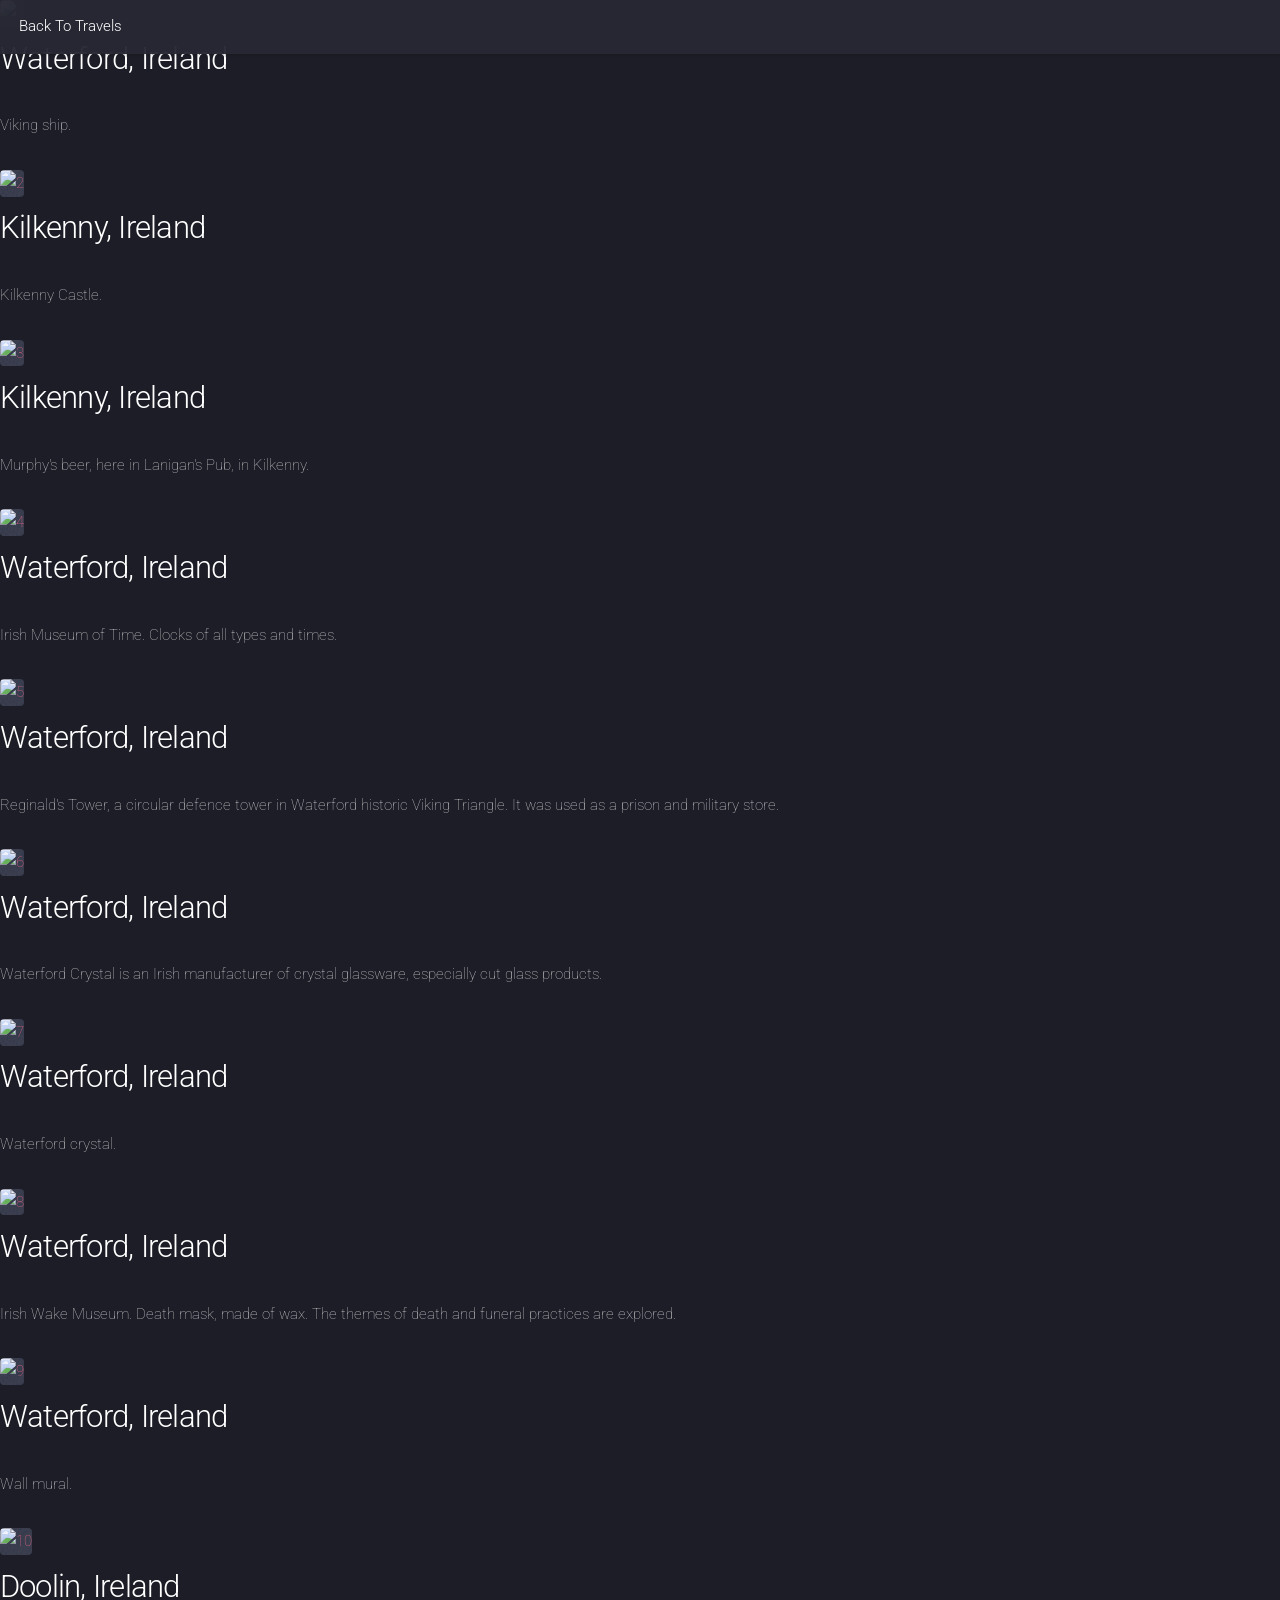
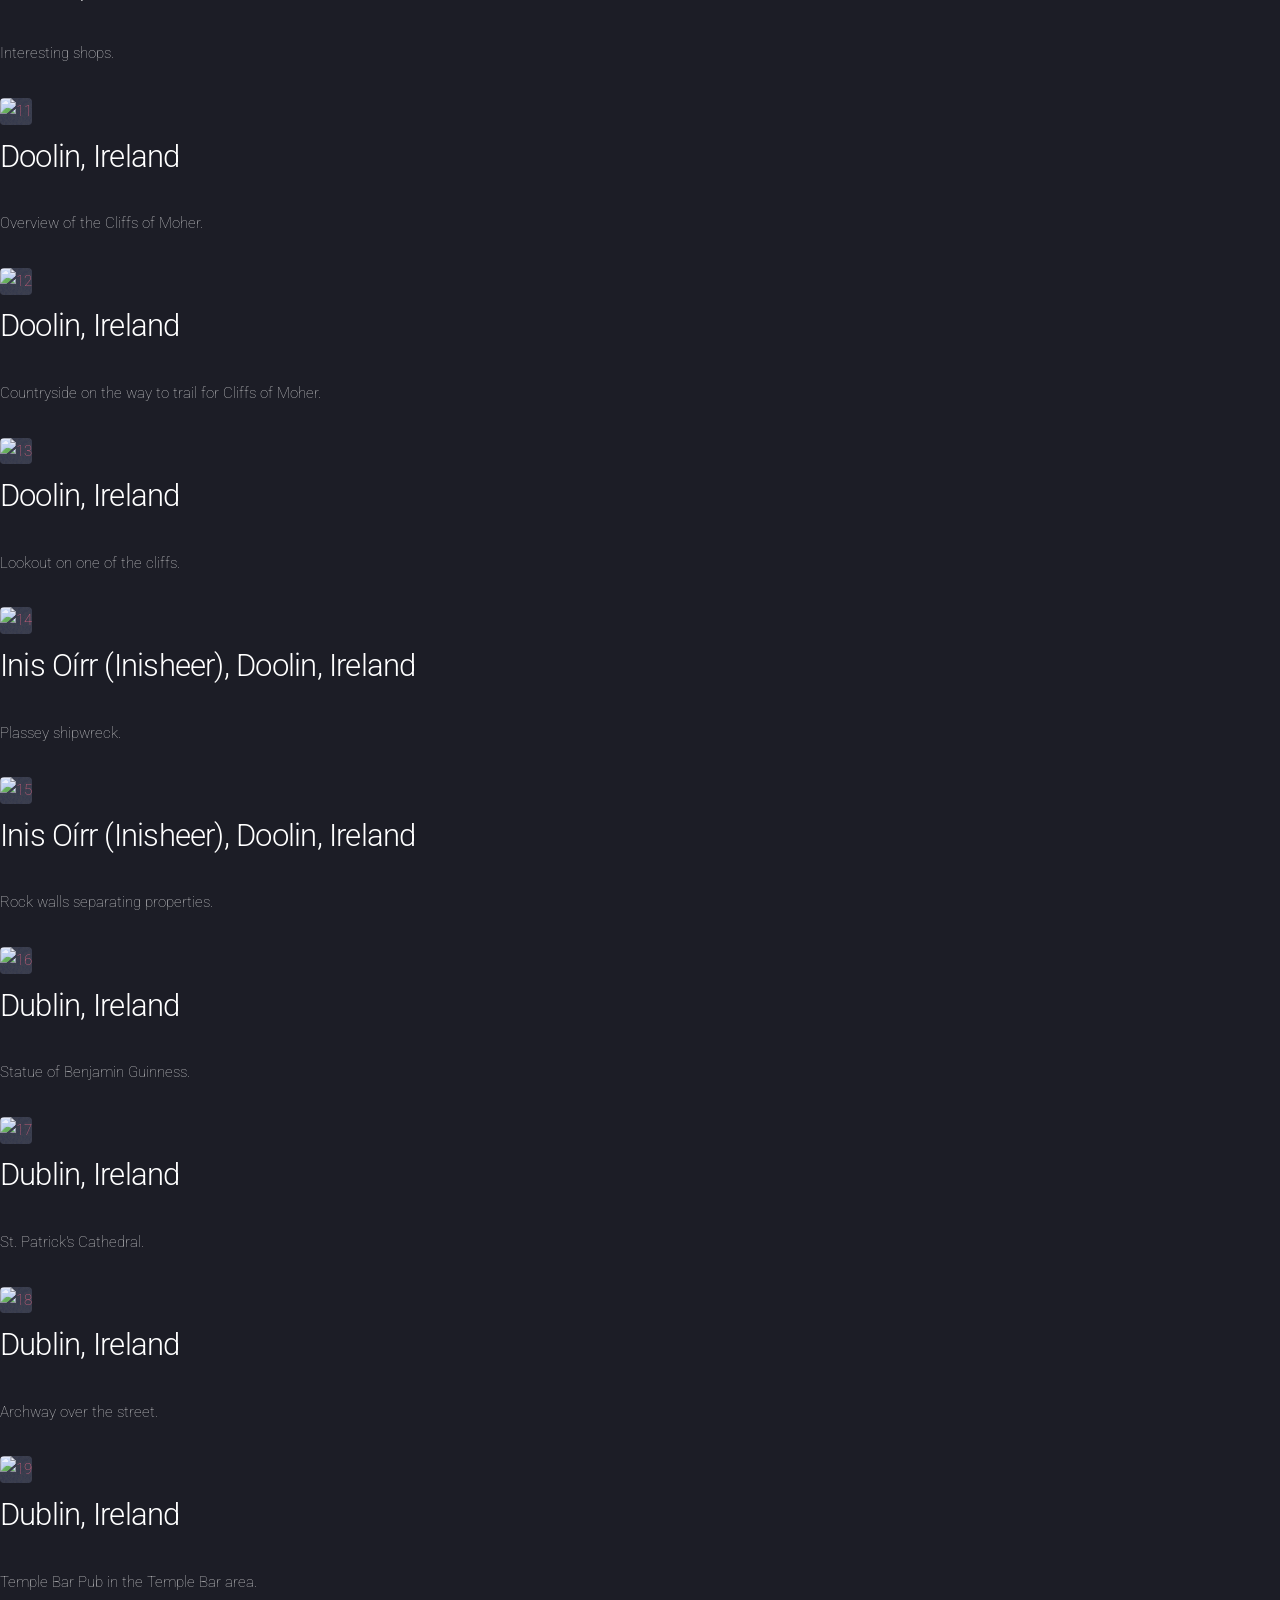
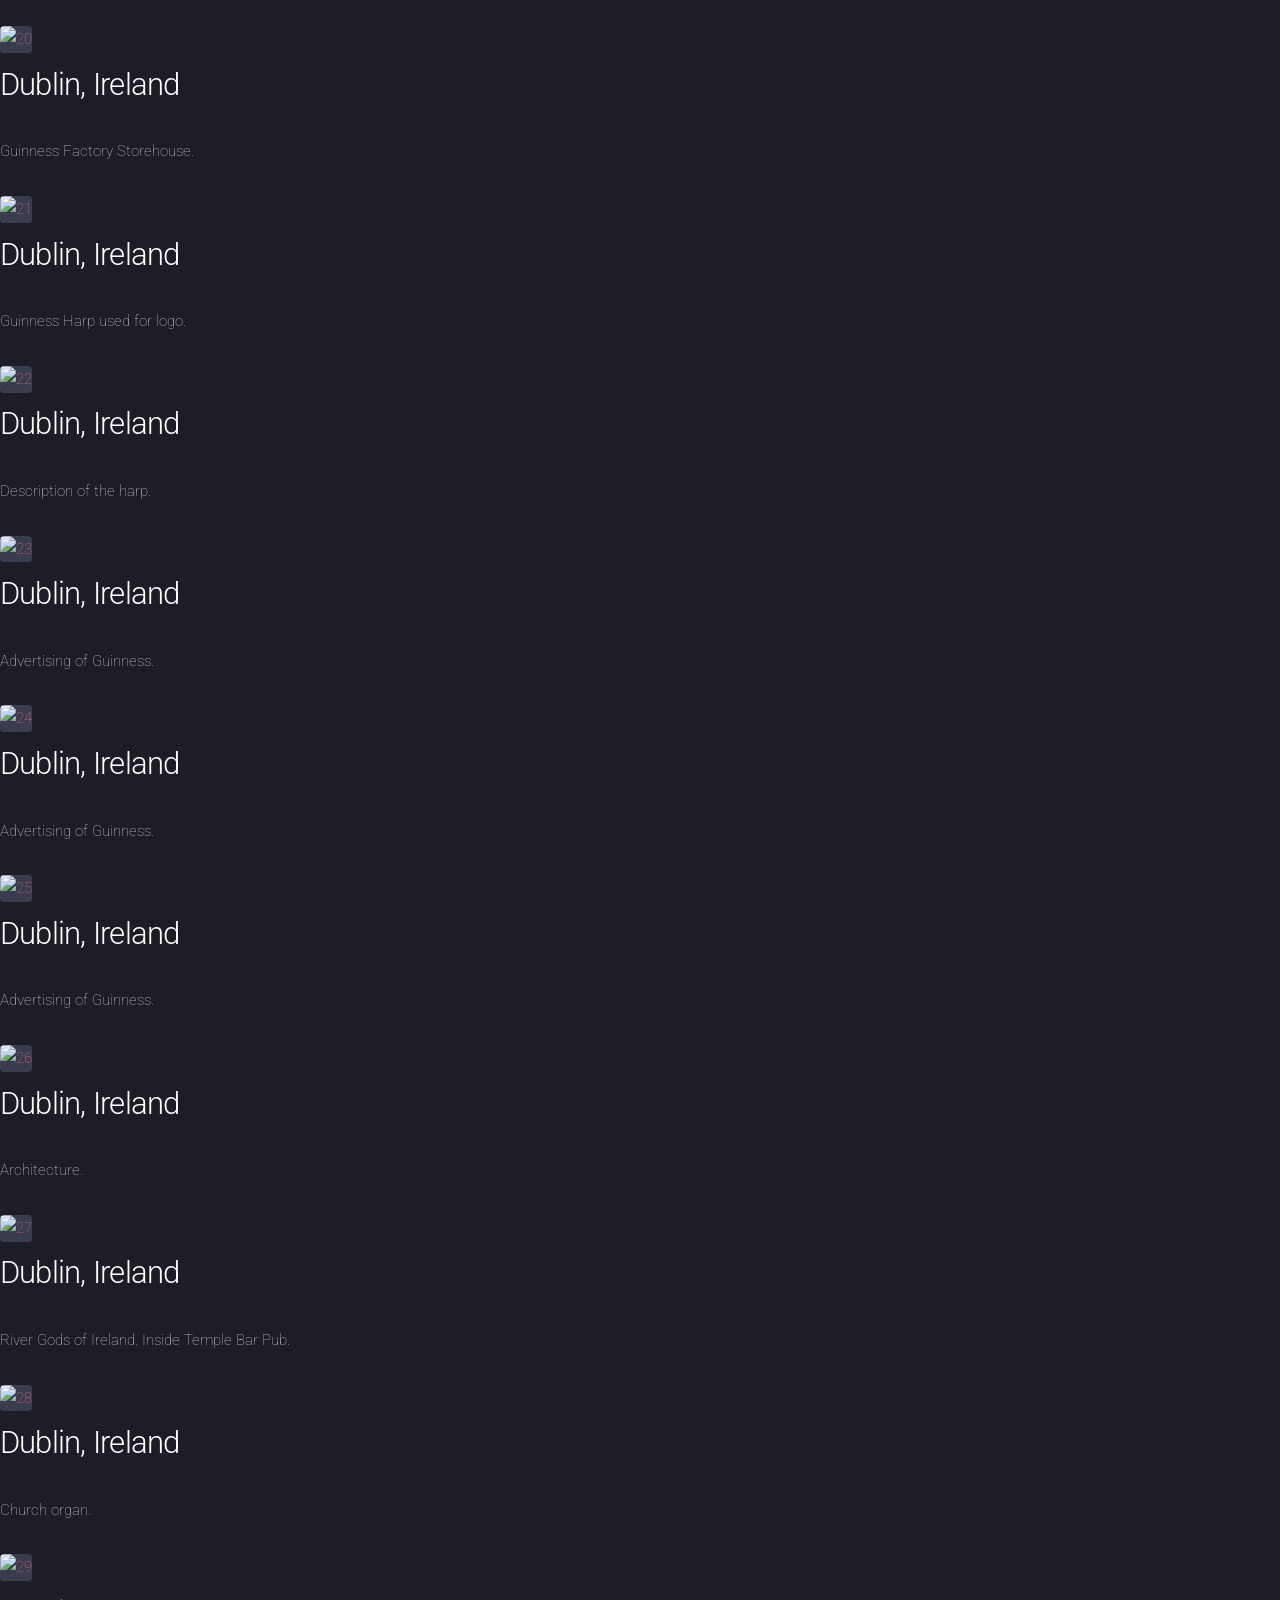
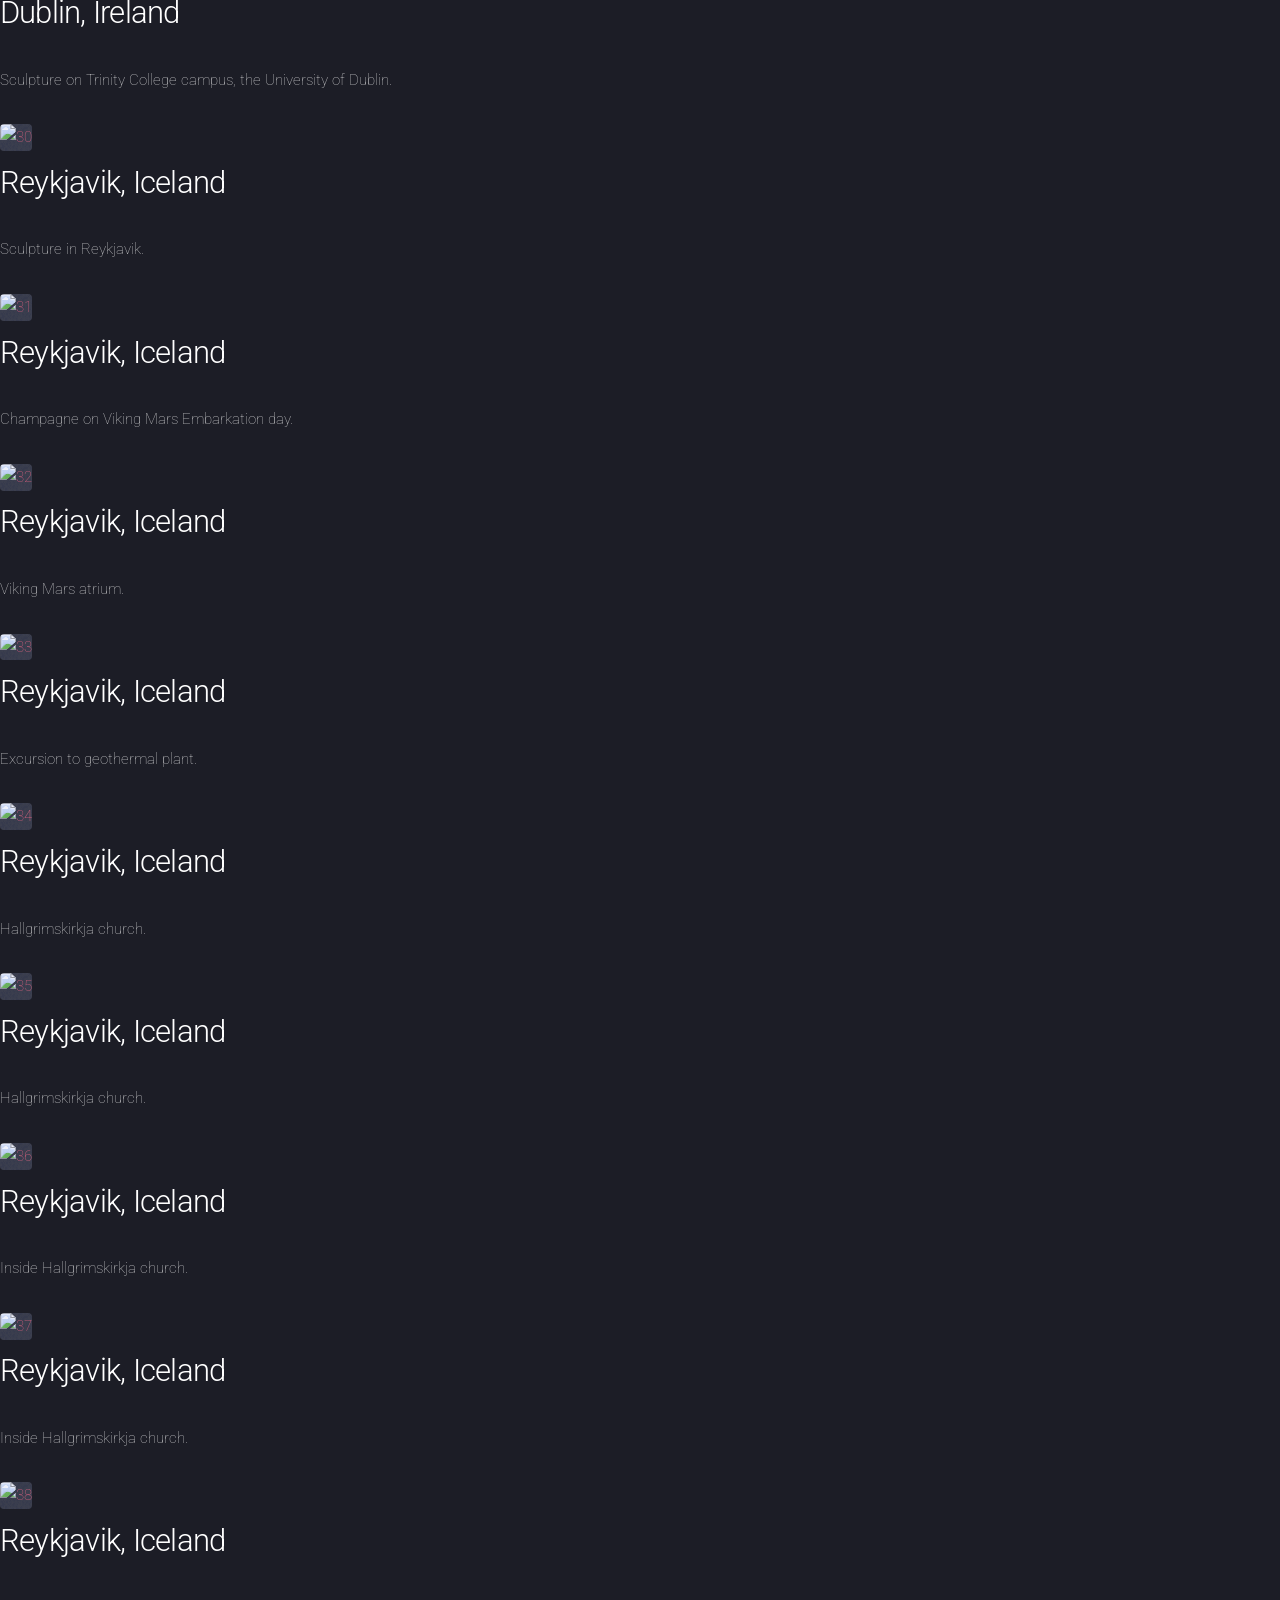
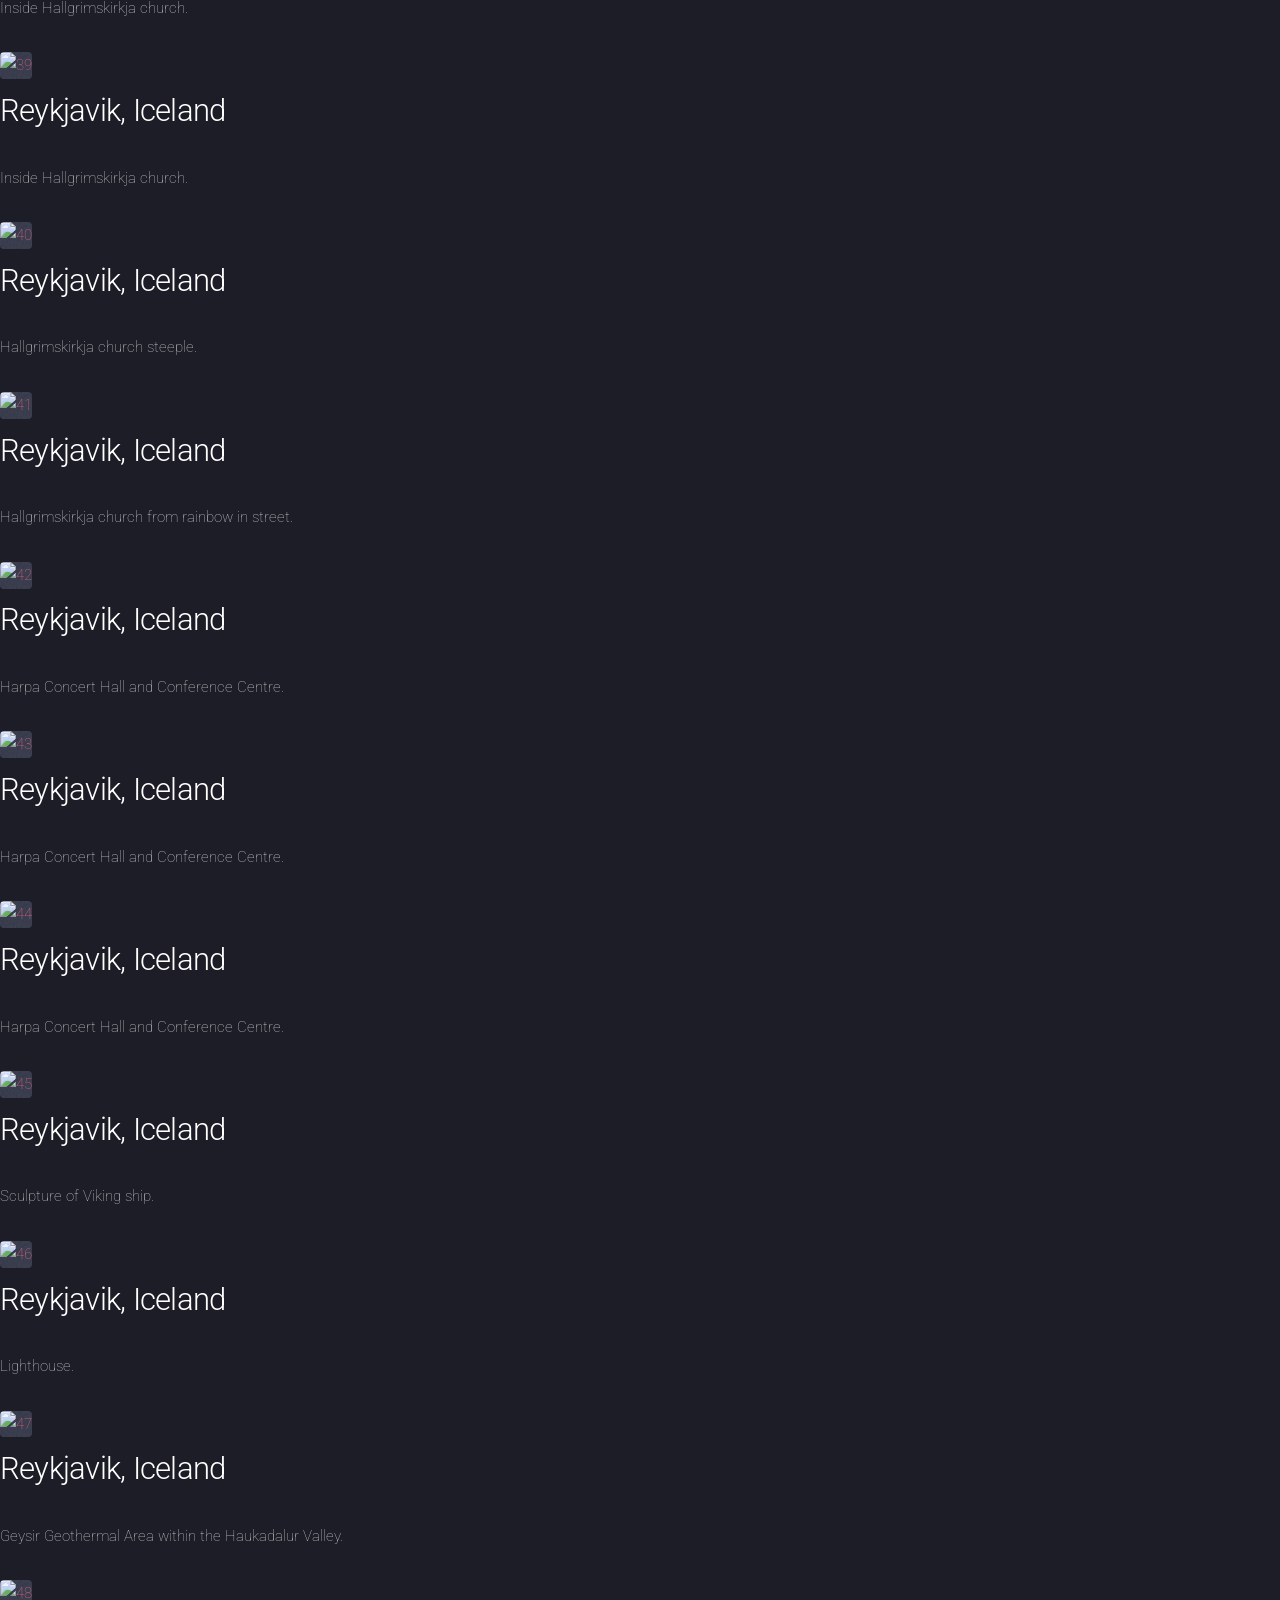
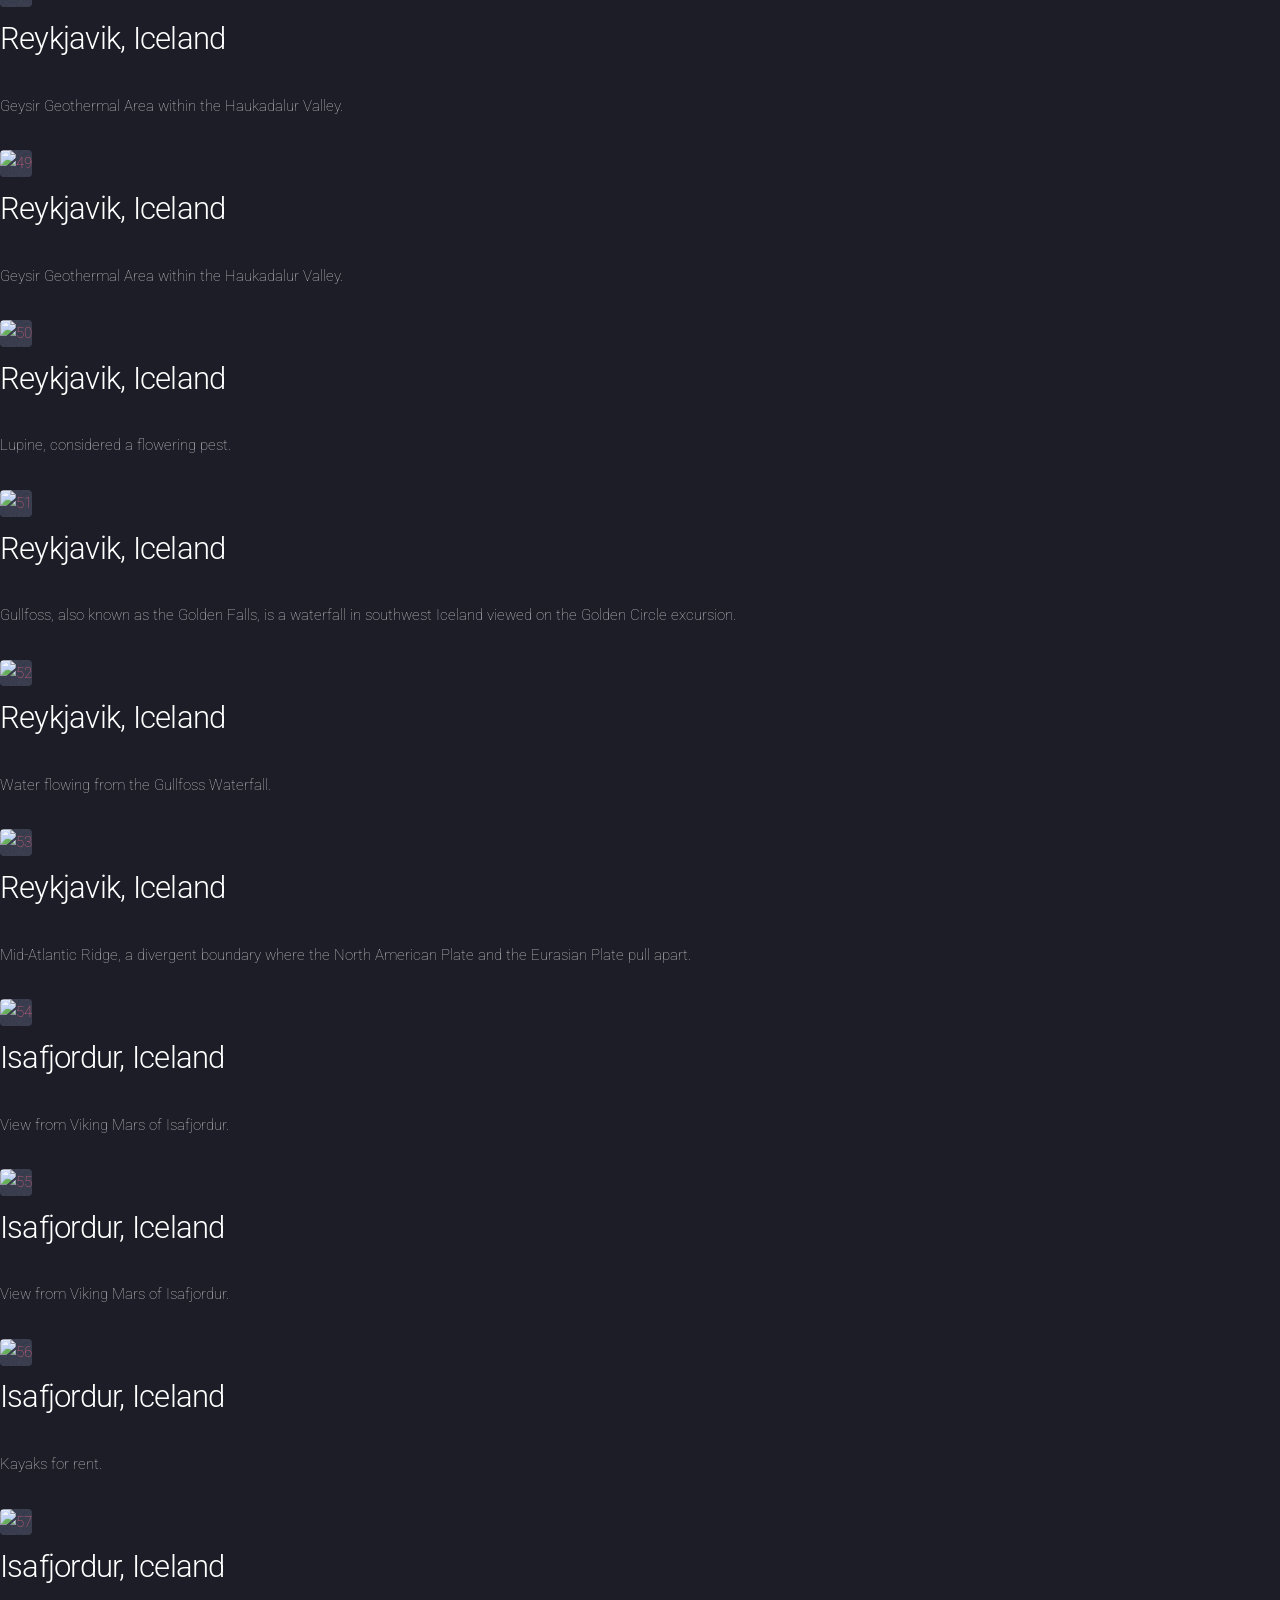
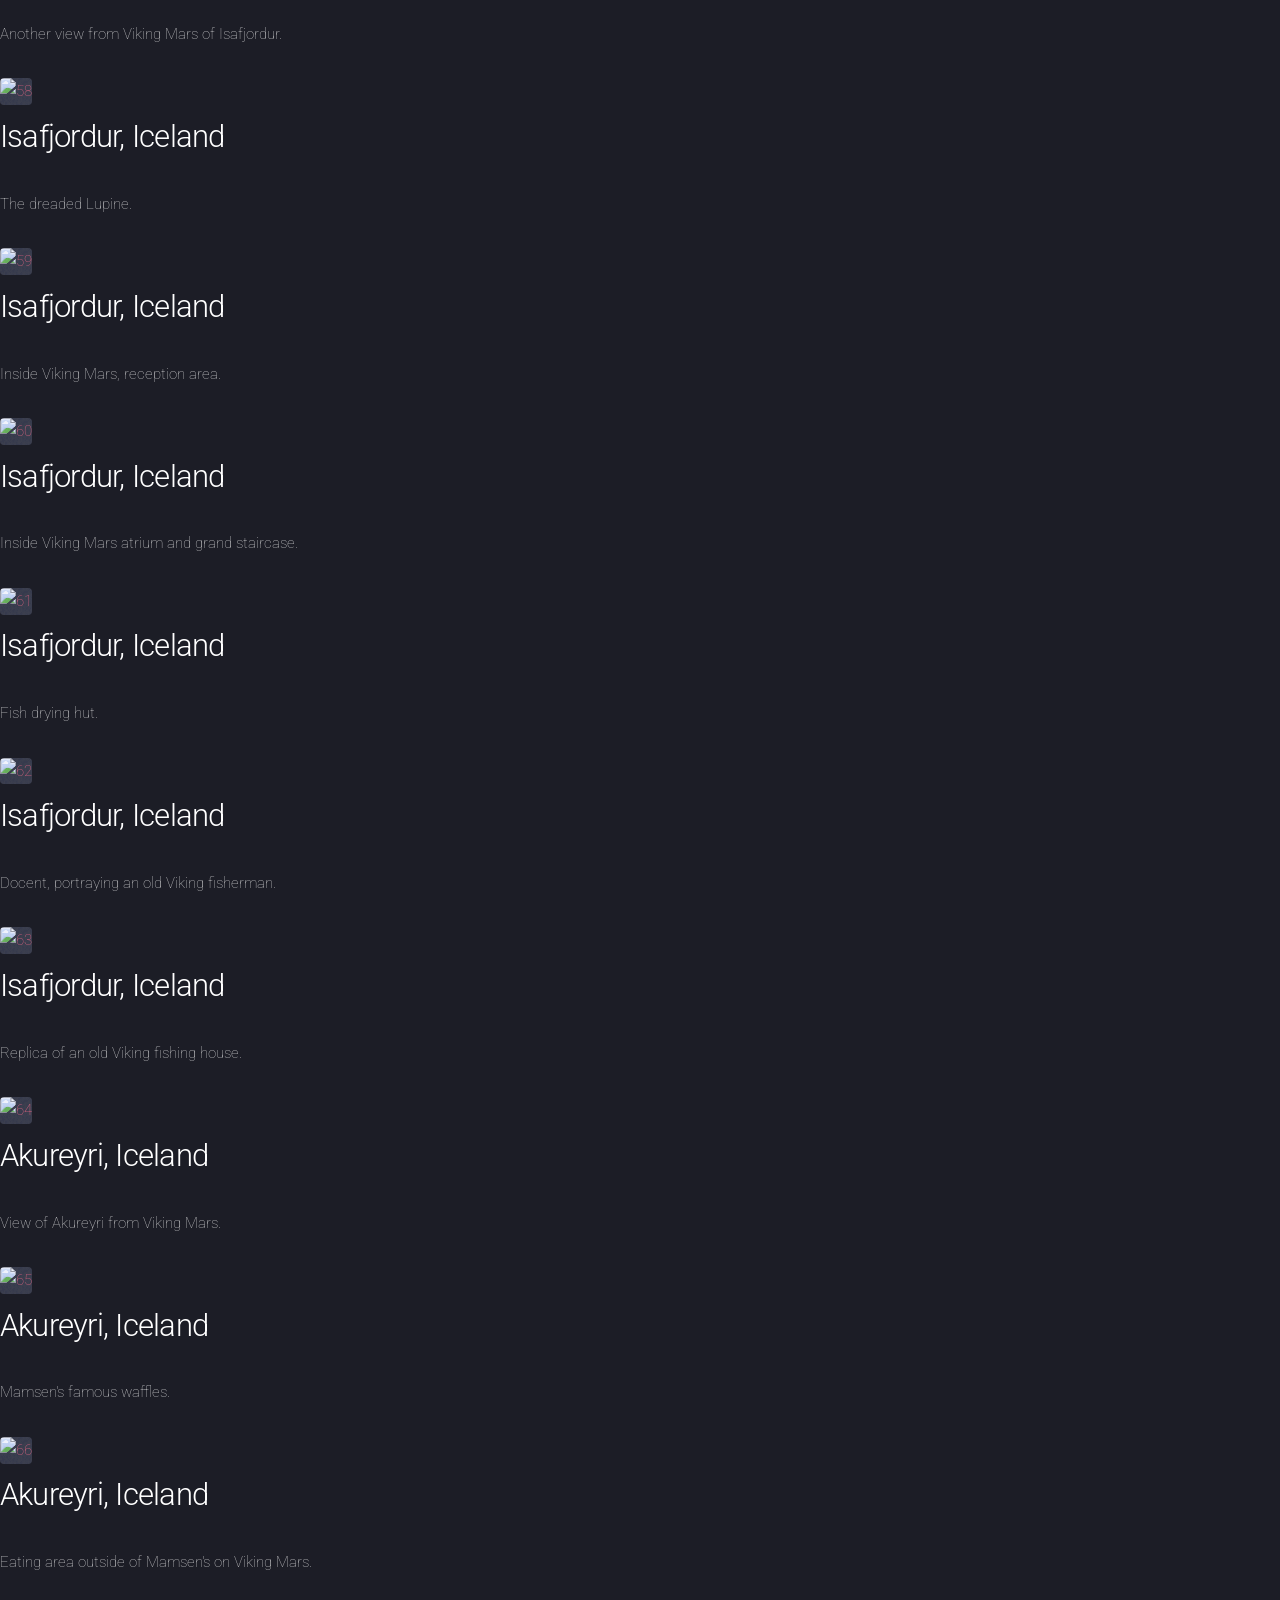
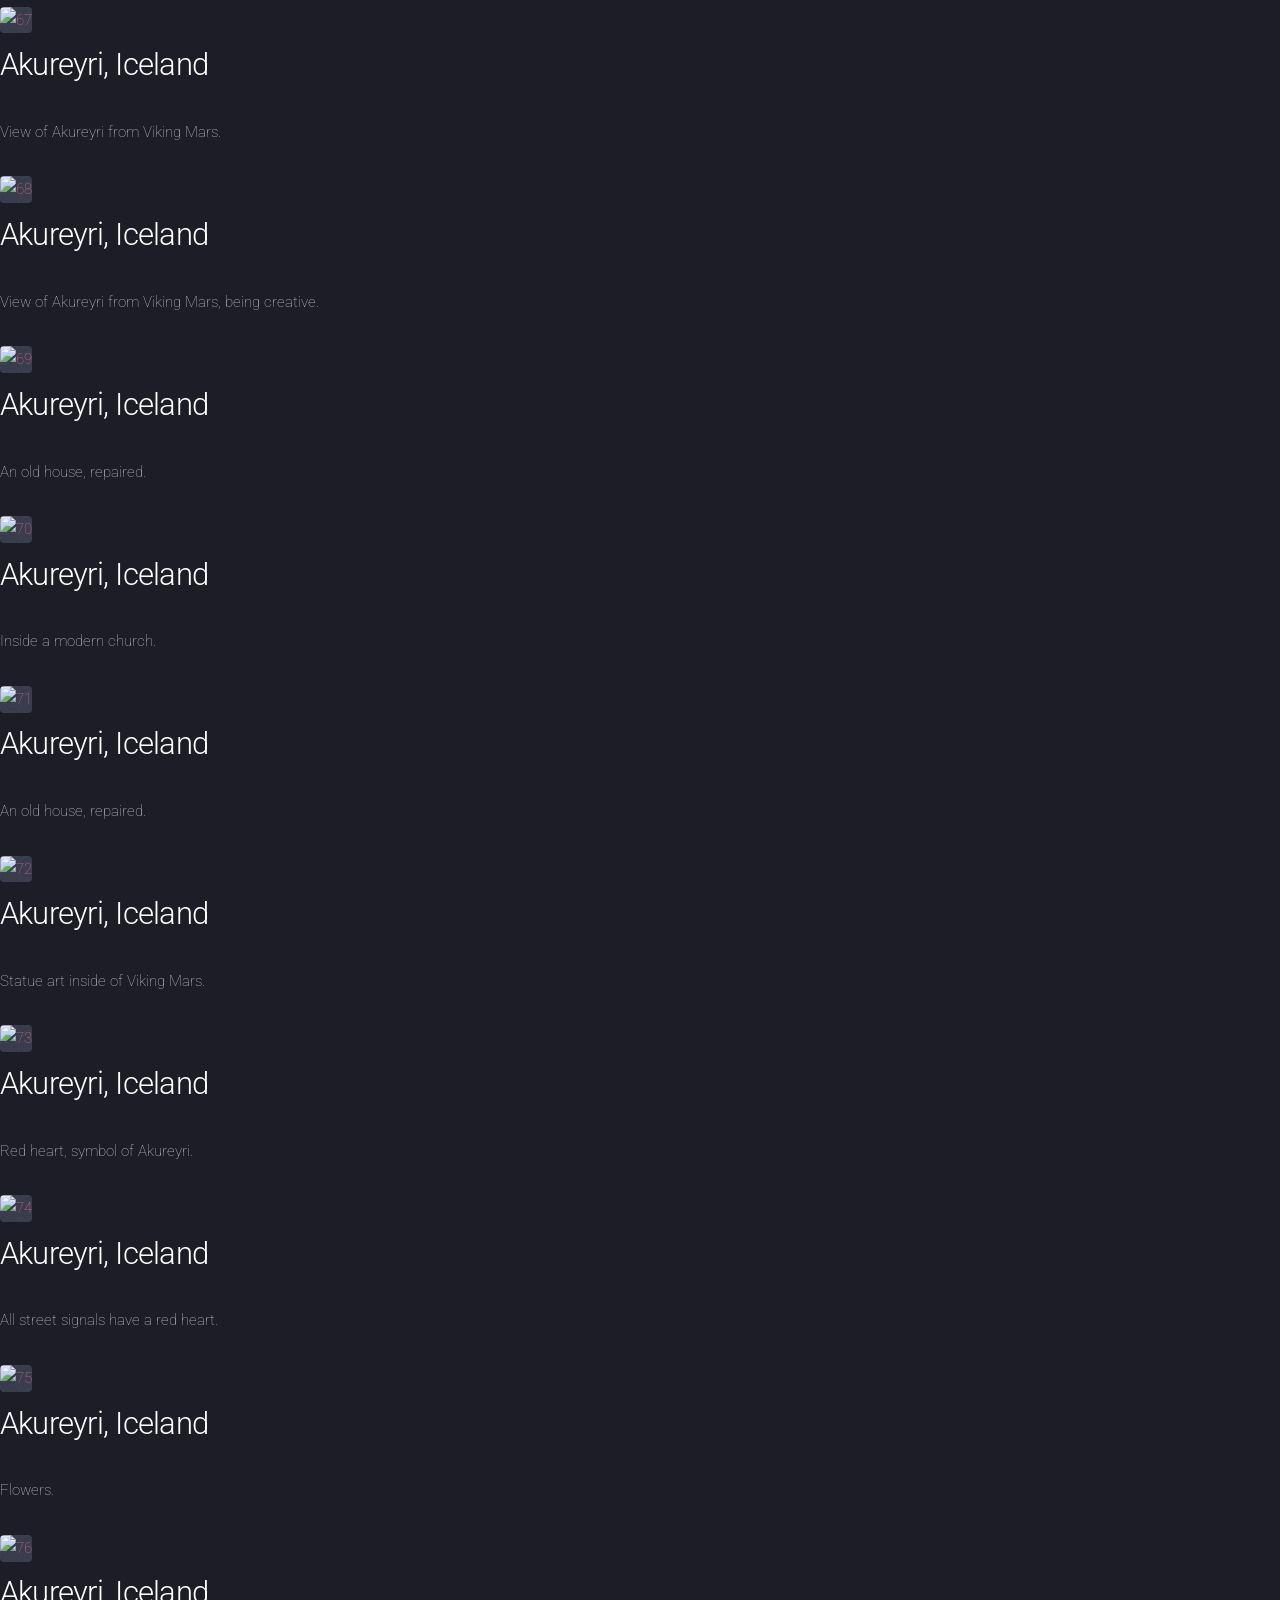
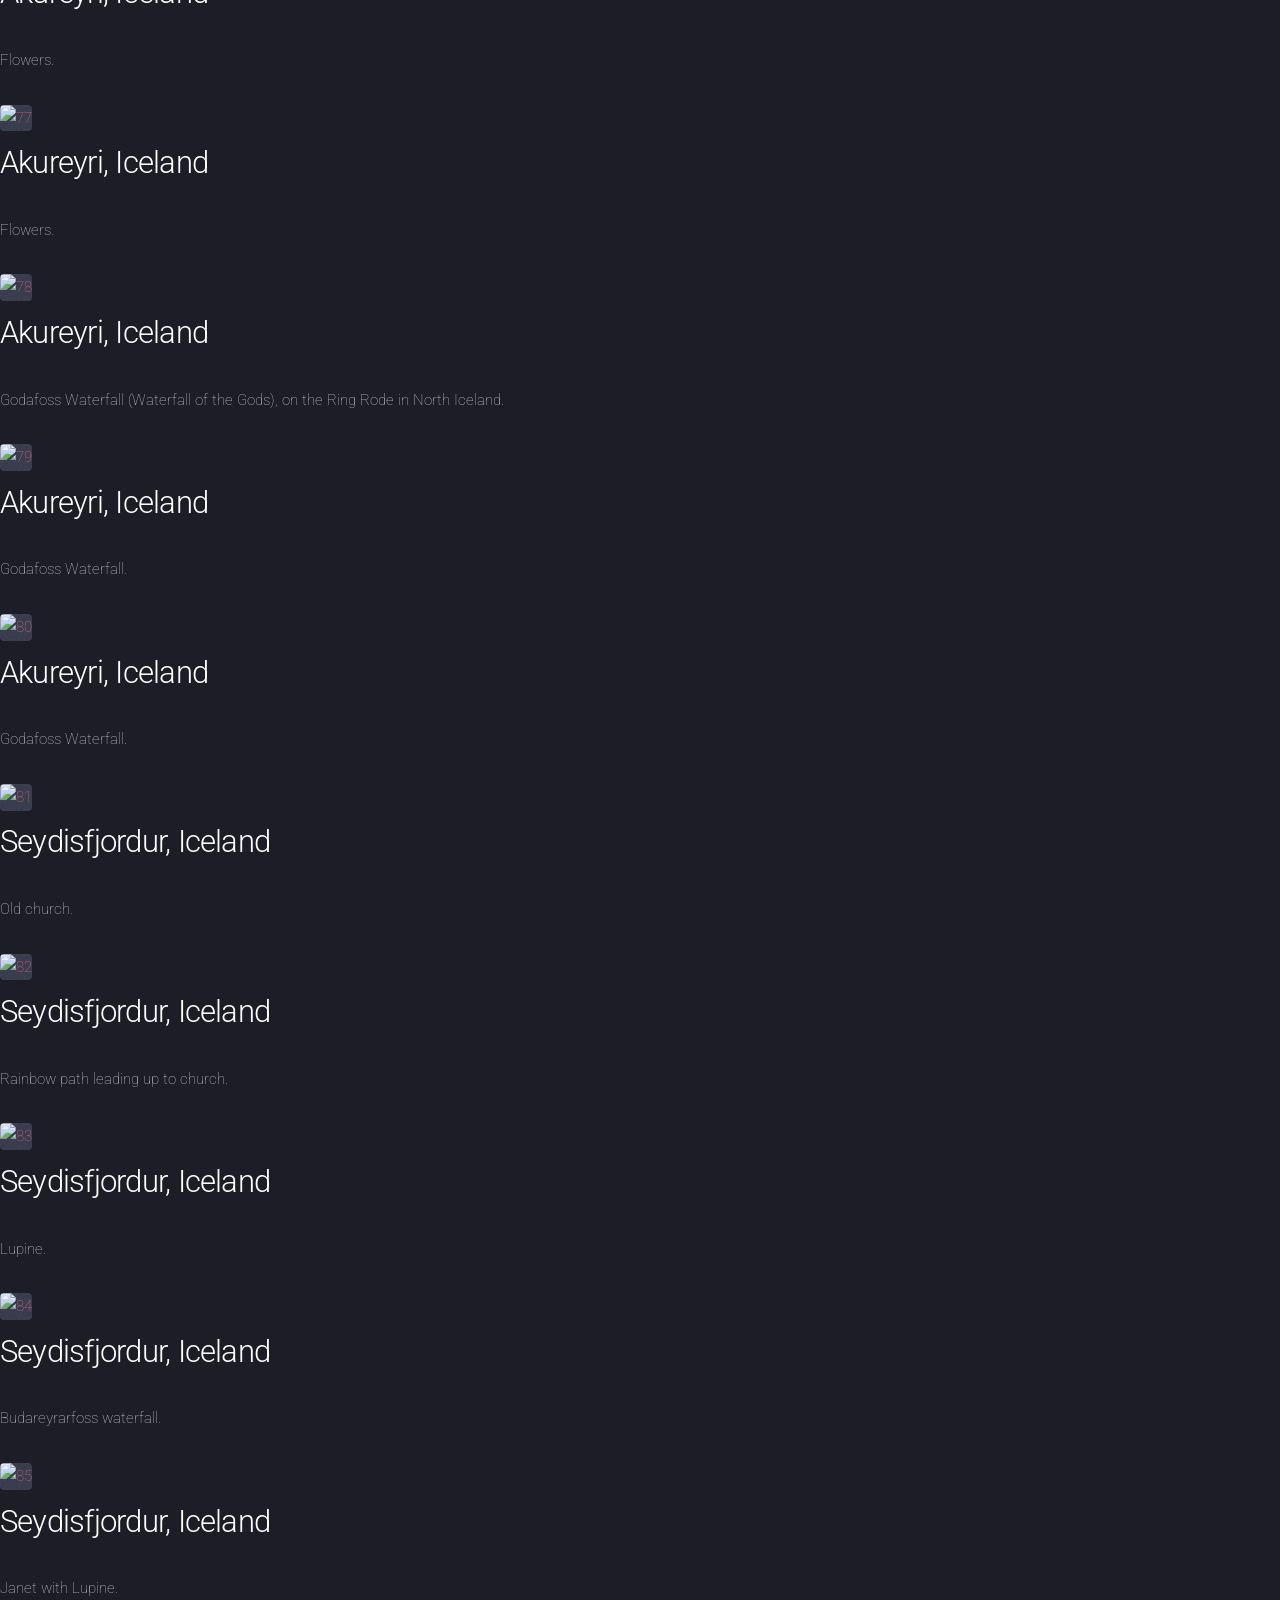
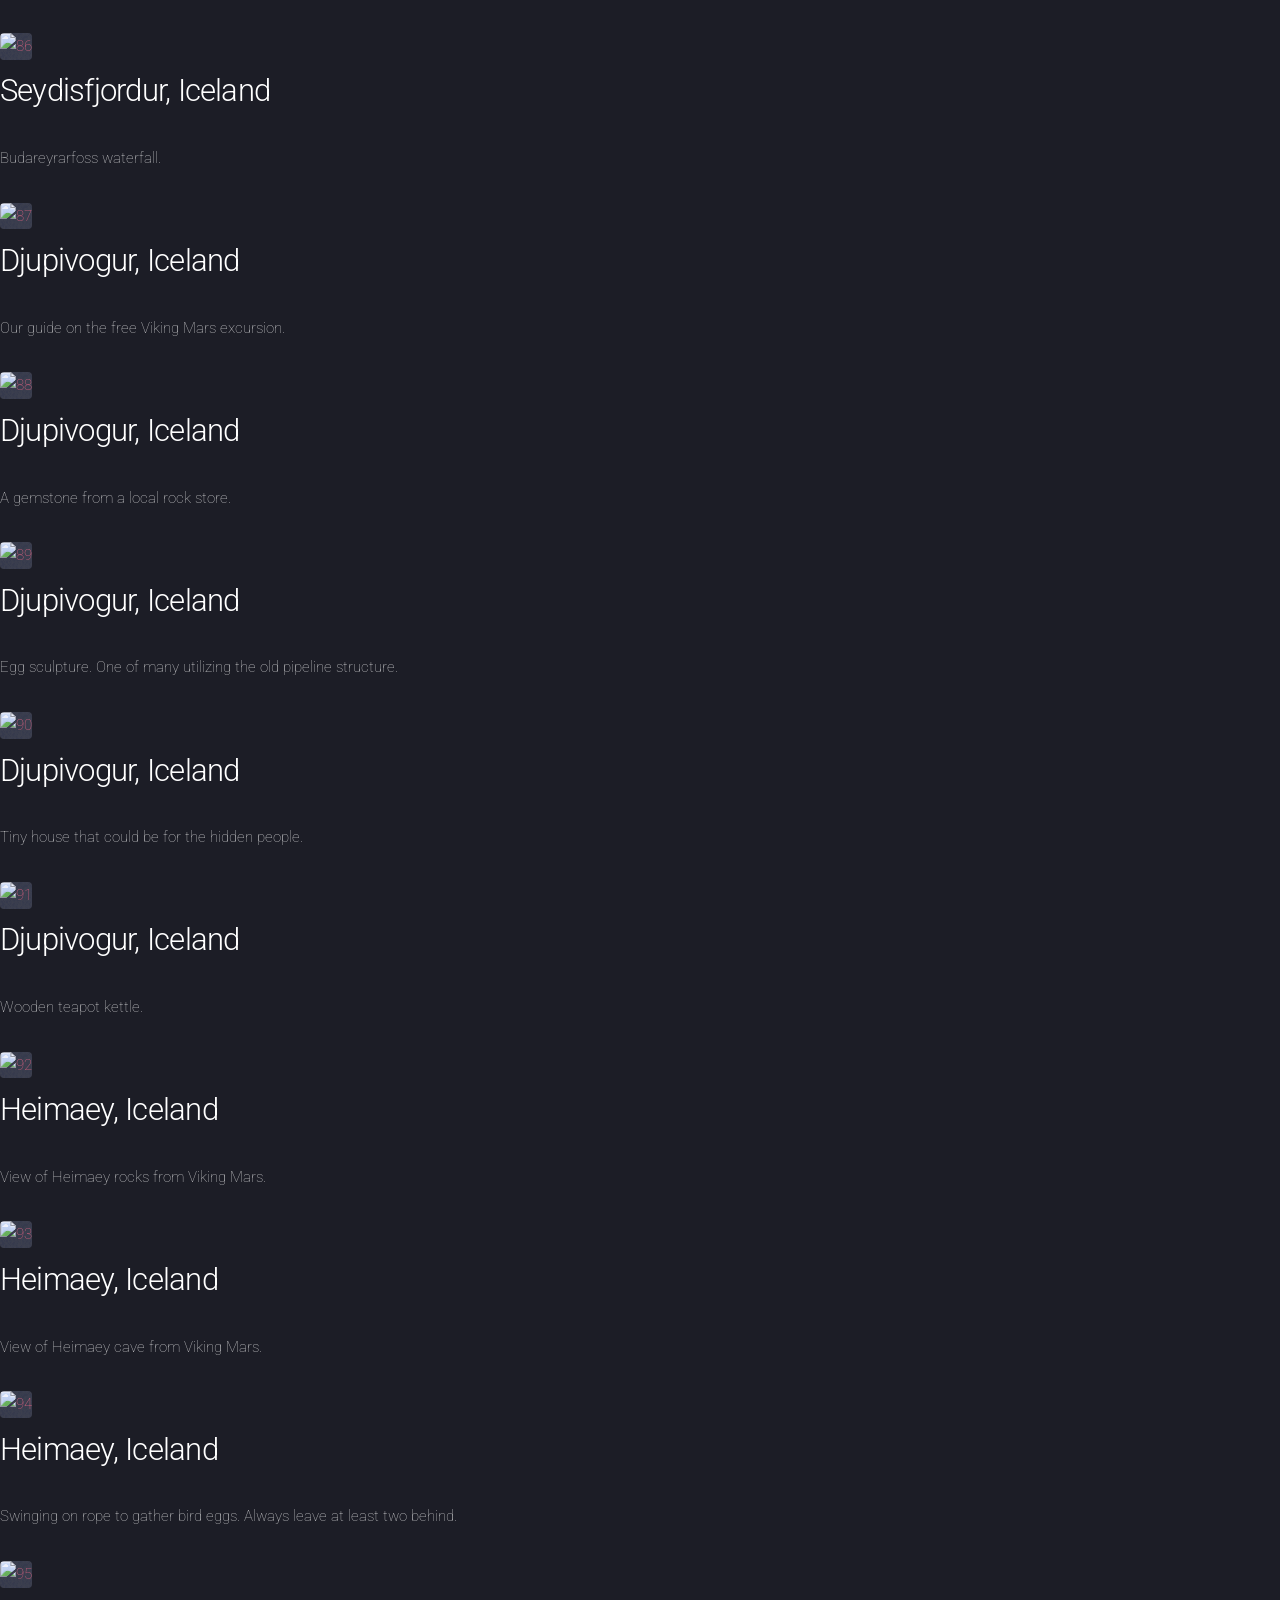
==== commit f9353aff: "Add files via upload" ====
--- a/index.html
+++ b/index.html
@@ -1,191 +1,655 @@
-<!doctype html>
+<!DOCTYPE html>
 <!--
-	Landed by HTML5 UP
+	Multiverse by HTML5 UP
 	html5up.net | @ajlkn
 	Free for personal and commercial use under the CCA 3.0 license (html5up.net/license)
 -->
 <html lang="en">
 
 <head>
-	<title>Travels</title>
+	<title>Ireland and Iceland</title>
 	<meta charset="utf-8" />
 	<meta name="viewport" content="width=device-width, initial-scale=1, user-scalable=no" />
-	<link rel="stylesheet" href="assets/css/main.css" />
+	<link rel="stylesheet" href="../assets/css/main.css" />
 	<noscript>
-		<link rel="stylesheet" href="assets/css/noscript.css" />
+		<link rel="stylesheet" href="../assets/css/noscript.css" />
 	</noscript>
 </head>
 
-<body class="is-preload landing">
-	<div id="page-wrapper">
+<body class="is-preload">
+	<!-- Wrapper -->
+	<div id="wrapper">
 		<!-- Header -->
 		<header id="header">
-			<h1 id="logo"><a href="index.html">Travels</a></h1>
+			<h1>
+				<a href="../../index.html"><strong>Back To Travels</strong></a>
+			</h1>
 		</header>
 
-		<!-- Banner -->
-		<section id="banner">
-			<div class="content">
-				<header>
-					<h2>Sisson Travel Photos</h2>
-					<p>
-						A Captivating Moment.<br />
-						Captured, in time, by a single photographic memory.
-					</p>
-				</header>
-				<span class="image"><img src="images/DCS_5717_IMG_9145_2.jpg" alt="" /></span>
-			</div>
-			<a href="#one" class="goto-next scrolly">Next</a>
-		</section>
-
-		<!-- One -->
-		<section id="one" class="spotlight style1 bottom">
-			<span class="image fit main"><img src="images/IMG_9719.jpg" alt="" /></span>
-			<div class="content">
-				<div class="container">
-					<div class="row">
-						<div class="col-4 col-12-medium">
-							<header>
-								<h2>Our Travel Over The Years</h2>
-								<p>Chronicling our travels starting 2024</p>
-							</header>
-						</div>
-						<div class="col-4 col-12-medium">
-							<p>
-								We actually started our international and national travel in 2012 with a visit to Italy. Since then, we
-								have traveled throughout Europe and the USA.
-							</p>
-						</div>
-						<div class="col-4 col-12-medium">
-							<p>
-								This site's earliest trip starts with the Mediterranean in 2024. We, frankly, ran out of room to publish
-								all of our previous trips. We decided, instead, to start something new.
-							</p>
-						</div>
-					</div>
-				</div>
-			</div>
-			<a href="#latest" class="goto-next scrolly">Next</a>
-		</section>
-
-		<!-- Latest -->
-		<section id="latest" class="spotlight style2 right">
-			<span class="image fit main bottom"><img src="images/02_DCS_7207_DxO_Akureyri.jpg" alt="" /></span>
-			<div class="content">
-				<header>
-					<h2>Ireland and Iceland 2026</h2>
-					<p>Janet and I visited Ireland and cruised on Viking for the very first time around Iceland.
-					</p>
-				</header>
+		<!-- Main -->
+		<div id="main">
+			<article class="thumb">
+				<a href="images/01_DCS_7031_IMG007_DxO_Waterford.jpg" class="image"><img
+						src="images/01_DCS_7031_IMG007_DxO_Waterford.jpg" alt="1" /></a>
+				<h2>Waterford, Ireland</h2>
+				<p>Viking ship.</p>
+			</article>
+			<article class="thumb">
+				<a href="images/01_DCS_7033_DxO_Waterford.jpg" class="image"><img src="images/01_DCS_7033_DxO_Waterford.jpg"
+						alt="2" /></a>
+				<h2>Kilkenny, Ireland</h2>
+				<p>Kilkenny Castle.</p>
+			</article>
+			<article class="thumb">
+				<a href="images/01_DCS_7039_IMG1_DxO_Waterford.jpg" class="image"><img
+						src="images/01_DCS_7039_IMG1_DxO_Waterford.jpg" alt="3" /></a>
+				<h2>Kilkenny, Ireland</h2>
 				<p>
-					We started our trip in Ireland, landing in Dublin and taking the train to Waterford. We spent 3 nights and
-					then bussed to Doolin. Spent 3 more nights and then bussed back to Dublin for 3 more nights. Then, we flew
-					from Dublin to Reykjavik to begin our Viking cruise for 8 days around Iceland.
+					Murphy's beer, here in Lanigan's Pub, in Kilkenny.
 				</p>
+			</article>
+			<article class="thumb">
+				<a href="images/01_DCS_7043_DxO_Waterford.jpg" class="image"><img src="images/01_DCS_7043_DxO_Waterford.jpg"
+						alt="4" /></a>
+				<h2>Waterford, Ireland</h2>
 				<p>
-					<a href="pdf/Travel 2026 Iceland.pdf" target="”_blank”">Travel Journal</a>&emsp;<a
-						href="https://eu.zonerama.com/runningrabbitphotos/Album/15868559" target="”_blank”">Zoner All Images</a>
+					Irish Museum of Time. Clocks of all types and times.
 				</p>
-				<ul class="actions">
-					<li><a href="travels/cruiseiceland/index.html" class="button">See 100 Pics</a></li>
-				</ul>
-			</div>
-			<a href="#four" class="goto-next scrolly">Next</a>
-		</section>
-
-		<!-- Previous -->
-		<section id="four" class="spotlight style2 right">
-			<span class="image fit main bottom"><img src="images/L3_Windsor_DCS_6951_DxO.jpg" alt="" /></span>
-			<div class="content">
-				<header>
-					<h2>Cruise UK British Isles 2025</h2>
-					<p>Janet and I cruised on Oceania for 10 days, plus 6 more days on our own.</p>
-				</header>
+			</article>
+			<article class="thumb">
+				<a href="images/01_DCS_7045_DxO_Waterford.jpg" class="image"><img src="images/01_DCS_7045_DxO_Waterford.jpg"
+						alt="5" /></a>
+				<h2>Waterford, Ireland</h2>
+				<p>Reginald's Tower, a circular defence tower in Waterford historic Viking Triangle. It was used as a prison and
+					military store.</p>
+			</article>
+			<article class="thumb">
+				<a href="images/01_DCS_7045_IMG008_DxO_Waterford.jpg" class="image"><img
+						src="images/01_DCS_7045_IMG008_DxO_Waterford.jpg" alt="6" /></a>
+				<h2>Waterford, Ireland</h2>
+				<p>Waterford Crystal is an Irish manufacturer of crystal glassware, especially cut glass products.</p>
+			</article>
+			<article class="thumb">
+				<a href="images/01_DCS_7045_IMG010_DxO_Waterford.jpg" class="image"><img
+						src="images/01_DCS_7045_IMG010_DxO_Waterford.jpg" alt="7" /></a>
+				<h2>Waterford, Ireland</h2>
+				<p>Waterford crystal.</p>
+			</article>
+			<article class="thumb">
+				<a href="images/01_DCS_7048_IMG038_DxO_Waterford.jpg" class="image"><img
+						src="images/01_DCS_7048_IMG038_DxO_Waterford.jpg" alt="8" /></a>
+				<h2>Waterford, Ireland</h2>
+				<p>Irish Wake Museum. Death mask, made of wax. The themes of death and funeral practices are explored.</p>
+			</article>
+			<article class="thumb">
+				<a href="images/01_DCS_7049_DxO_Waterford.jpg" class="image"><img src="images/01_DCS_7049_DxO_Waterford.jpg"
+						alt="9" /></a>
+				<h2>Waterford, Ireland</h2>
+				<p>Wall mural.</p>
+			</article>
+			<article class="thumb">
+				<a href="images/01_DCS_7053_DxO_Doolin.jpg" class="image"><img src="images/01_DCS_7053_DxO_Doolin.jpg"
+						alt="10" /></a>
+				<h2>Doolin, Ireland</h2>
+				<p>Interesting shops.</p>
+			</article>
+			<article class="thumb">
+				<a href="images/01_DCS_7053_IMG102_DxO_Doolin.jpg" class="image"><img
+						src="images/01_DCS_7053_IMG102_DxO_Doolin.jpg" alt="11" /></a>
+				<h2>Doolin, Ireland</h2>
+				<p>Overview of the Cliffs of Moher.</p>
+			</article>
+			<article class="thumb">
+				<a href="images/01_DCS_7064_DxO_Doolin.jpg" class="image"><img src="images/01_DCS_7064_DxO_Doolin.jpg"
+						alt="12" /></a>
+				<h2>Doolin, Ireland</h2>
+				<p>Countryside on the way to trail for Cliffs of Moher.</p>
+			</article>
+			<article class="thumb">
+				<a href="images/01_DCS_7070_DxO_Doolin.jpg" class="image"><img src="images/01_DCS_7070_DxO_Doolin.jpg"
+						alt="13" /></a>
+				<h2>Doolin, Ireland</h2>
+				<p>Lookout on one of the cliffs.</p>
+			</article>
+			<article class="thumb">
+				<a href="images/01_DCS_7070_IMG125_DxO_Doolin.jpg" class="image"><img
+						src="images/01_DCS_7070_IMG125_DxO_Doolin.jpg" alt="14" /></a>
+				<h2>Inis Oírr (Inisheer), Doolin, Ireland</h2>
+				<p>Plassey shipwreck.</p>
+			</article>
+			<article class="thumb">
+				<a href="images/01_DCS_7070_IMG126_DxO_Doolin.jpg" class="image"><img
+						src="images/01_DCS_7070_IMG126_DxO_Doolin.jpg" alt="15" /></a>
+				<h2>Inis Oírr (Inisheer), Doolin, Ireland</h2>
+				<p>Rock walls separating properties.</p>
+			</article>
+			<article class="thumb">
+				<a href="images/01_DCS_7081_DxO_Dublin.jpg" class="image"><img src="images/01_DCS_7081_DxO_Dublin.jpg"
+						alt="16" /></a>
+				<h2>Dublin, Ireland</h2>
+				<p>Statue of Benjamin Guinness.</p>
+			</article>
+			<article class="thumb">
+				<a href="images/01_DCS_7082_DxO_Dublin.jpg" class="image"><img src="images/01_DCS_7082_DxO_Dublin.jpg"
+						alt="17" /></a>
+				<h2>Dublin, Ireland</h2>
+				<p>St. Patrick's Cathedral.</p>
+			</article>
+			<article class="thumb">
+				<a href="images/01_DCS_7089_DxO_Dublin.jpg" class="image"><img src="images/01_DCS_7089_DxO_Dublin.jpg"
+						alt="18" /></a>
+				<h2>Dublin, Ireland</h2>
+				<p>Archway over the street.</p>
+			</article>
+			<article class="thumb">
+				<a href="images/01_DCS_7095_DxO_Dublin.jpg" class="image"><img src="images/01_DCS_7095_DxO_Dublin.jpg"
+						alt="19" /></a>
+				<h2>Dublin, Ireland</h2>
+				<p>Temple Bar Pub in the Temple Bar area.</p>
+			</article>
+			<article class="thumb">
+				<a href="images/01_DCS_7098_DxO_Dublin.jpg" class="image"><img src="images/01_DCS_7098_DxO_Dublin.jpg"
+						alt="20" /></a>
+				<h2>Dublin, Ireland</h2>
+				<p>Guinness Factory Storehouse.</p>
+			</article>
+			<article class="thumb">
+				<a href="images/01_DCS_7098_IMG147_DxO_Dublin.jpg" class="image"><img
+						src="images/01_DCS_7098_IMG147_DxO_Dublin.jpg" alt="21" /></a>
+				<h2>Dublin, Ireland</h2>
+				<p>Guinness Harp used for logo.</p>
+			</article>
+			<article class="thumb">
+				<a href="images/01_DCS_7098_IMG148_DxO_Dublin.jpg" class="image"><img
+						src="images/01_DCS_7098_IMG148_DxO_Dublin.jpg" alt="22" /></a>
+				<h2>Dublin, Ireland</h2>
+				<p>Description of the harp.</p>
+			</article>
+			<article class="thumb">
+				<a href="images/01_DCS_7098_IMG149_DxO_Dublin.jpg" class="image"><img
+						src="images/01_DCS_7098_IMG149_DxO_Dublin.jpg" alt="23" /></a>
+				<h2>Dublin, Ireland</h2>
+				<p>Advertising of Guinness.</p>
+			</article>
+			<article class="thumb">
+				<a href="images/01_DCS_7098_IMG150_DxO_Dublin.jpg" class="image"><img
+						src="images/01_DCS_7098_IMG150_DxO_Dublin.jpg" alt="24" /></a>
+				<h2>Dublin, Ireland</h2>
+				<p>Advertising of Guinness.</p>
+			</article>
+			<article class="thumb">
+				<a href="images/01_DCS_7098_IMG151_DxO_Dublin.jpg" class="image"><img
+						src="images/01_DCS_7098_IMG151_DxO_Dublin.jpg" alt="25" /></a>
+				<h2>Dublin, Ireland</h2>
+				<p>Advertising of Guinness.</p>
+			</article>
+			<article class="thumb">
+				<a href="images/01_DCS_7100_DxO_Dublin.jpg" class="image"><img src="images/01_DCS_7100_DxO_Dublin.jpg"
+						alt="26" /></a>
+				<h2>Dublin, Ireland</h2>
+				<p>Architecture.</p>
+			</article>
+			<article class="thumb">
+				<a href="images/01_DCS_7104_DxO_Dublin.jpg" class="image"><img src="images/01_DCS_7104_DxO_Dublin.jpg"
+						alt="27" /></a>
+				<h2>Dublin, Ireland</h2>
+				<p>River Gods of Ireland. Inside Temple Bar Pub.</p>
+			</article>
+			<article class="thumb">
+				<a href="images/01_DCS_7107_DxO_Dublin.jpg" class="image"><img src="images/01_DCS_7107_DxO_Dublin.jpg"
+						alt="28" /></a>
+				<h2>Dublin, Ireland</h2>
+				<p>Church organ.</p>
+			</article>
+			<article class="thumb">
+				<a href="images/01_DCS_7109_IMG190_DxO_Dublin.jpg" class="image"><img
+						src="images/01_DCS_7109_IMG190_DxO_Dublin.jpg" alt="29" /></a>
+				<h2>Dublin, Ireland</h2>
+				<p>Sculpture on Trinity College campus, the University of Dublin.</p>
+			</article>
+			<article class="thumb">
+				<a href="images/02_DCS_7110_DxO_Reykjavik.jpg" class="image"><img src="images/02_DCS_7110_DxO_Reykjavik.jpg"
+						alt="30" /></a>
+				<h2>Reykjavik, Iceland</h2>
+				<p>Sculpture in Reykjavik.</p>
+			</article>
+			<article class="thumb">
+				<a href="images/02_DCS_7111_IMG194_DxO_Reykjavik.jpg" class="image"><img
+						src="images/02_DCS_7111_IMG194_DxO_Reykjavik.jpg" alt="31" /></a>
+				<h2>Reykjavik, Iceland</h2>
+				<p>Champagne on Viking Mars Embarkation day.</p>
+			</article>
+			<article class="thumb">
+				<a href="images/02_DCS_7111_IMG210_DxO_Reykjavik.jpg" class="image"><img
+						src="images/02_DCS_7111_IMG210_DxO_Reykjavik.jpg" alt="32" /></a>
+				<h2>Reykjavik, Iceland</h2>
+				<p>Viking Mars atrium.</p>
+			</article>
+			<article class="thumb">
+				<a href="images/02_DCS_7111_IMG244_DxO_Reykjavik.jpg" class="image"><img
+						src="images/02_DCS_7111_IMG244_DxO_Reykjavik.jpg" alt="33" /></a>
+				<h2>Reykjavik, Iceland</h2>
+				<p>Excursion to geothermal plant.</p>
+			</article>
+			<article class="thumb">
+				<a href="images/02_DCS_7112_DxO_Reykjavik.jpg" class="image"><img src="images/02_DCS_7112_DxO_Reykjavik.jpg"
+						alt="34" /></a>
+				<h2>Reykjavik, Iceland</h2>
+				<p>Hallgrimskirkja church.</p>
+			</article>
+			<article class="thumb">
+				<a href="images/02_DCS_7113_DxO_Reykjavik.jpg" class="image"><img src="images/02_DCS_7113_DxO_Reykjavik.jpg"
+						alt="35" /></a>
+				<h2>Reykjavik, Iceland</h2>
+				<p>Hallgrimskirkja church.</p>
+			</article>
+			<article class="thumb">
+				<a href="images/02_DCS_7116_DxO_Reykjavik.jpg" class="image"><img src="images/02_DCS_7116_DxO_Reykjavik.jpg"
+						alt="36" /></a>
+				<h2>Reykjavik, Iceland</h2>
 				<p>
-					We started our cruise in London, actually the port of Southampton in the UK. We cruised at sea the first night
-					and then stopped at ports for Edinburgh (Newhaven)in Scotland, Kirkwall (Orkney Islands) in Scotland,
-					Stornoway (Hebrides) in Scotland, Glasgow (Greenock) in Scotland, Belfast in Northern Ireland, Liverpool in
-					UK, Cork (Cobh)in Ireland, Torbay in UK and then back to Southampton. We then visited Salisbury, Bath and
-					Windsor, UK.
+					Inside Hallgrimskirkja church.
 				</p>
-				<p>
-					<a href="pdf/Travel 2025 British Isles 2025.pdf" target="”_blank”">Travel Journal</a>&emsp;<a
-						href="https://eu.zonerama.com/runningrabbitphotos/Album/13892940" target="”_blank”">Zoner All Images</a>
+			</article>
+			<article class="thumb">
+				<a href="images/02_DCS_7119_DxO_Reykjavik.jpg" class="image"><img src="images/02_DCS_7119_DxO_Reykjavik.jpg"
+						alt="37" /></a>
+				<h2>Reykjavik, Iceland</h2>
+				<p>Inside Hallgrimskirkja church.</p>
+			</article>
+			<article class="thumb">
+				<a href="images/02_DCS_7120_DxO_Reykjavik.jpg" class="image"><img src="images/02_DCS_7120_DxO_Reykjavik.jpg"
+						alt="38" /></a>
+				<h2>Reykjavik, Iceland</h2>
+				<p>Inside Hallgrimskirkja church.</p>
+			</article>
+			<article class="thumb">
+				<a href="images/02_DCS_7122_DxO_Reykjavik.jpg" class="image"><img src="images/02_DCS_7122_DxO_Reykjavik.jpg"
+						alt="39" /></a>
+				<h2>Reykjavik, Iceland</h2>
+				<p>Inside Hallgrimskirkja church.</p>
+			</article>
+			<article class="thumb">
+				<a href="images/02_DCS_7127_DxO_Reykjavik.jpg" class="image"><img src="images/02_DCS_7127_DxO_Reykjavik.jpg"
+						alt="40" /></a>
+				<h2>Reykjavik, Iceland</h2>
+				<p>Hallgrimskirkja church steeple.</p>
+			</article>
+			<article class="thumb">
+				<a href="images/02_DCS_7130_DxO_Reykjavik.jpg" class="image"><img src="images/02_DCS_7130_DxO_Reykjavik.jpg"
+						alt="41" /></a>
+				<h2>Reykjavik, Iceland</h2>
+				<p>Hallgrimskirkja church from rainbow in street.</p>
+			</article>
+			<article class="thumb">
+				<a href="images/02_DCS_7131_DxO_Reykjavik.jpg" class="image"><img src="images/02_DCS_7131_DxO_Reykjavik.jpg"
+						alt="42" /></a>
+				<h2>Reykjavik, Iceland</h2>
+				<p>Harpa Concert Hall and Conference Centre.</p>
+			</article>
+			<article class="thumb">
+				<a href="images/02_DCS_7132_DxO_Reykjavik.jpg" class="image"><img src="images/02_DCS_7132_DxO_Reykjavik.jpg"
+						alt="43" /></a>
+				<h2>Reykjavik, Iceland</h2>
+				<p>Harpa Concert Hall and Conference Centre.</p>
+			</article>
+			<article class="thumb">
+				<a href="images/02_DCS_7135_IMG230_DxO_Reykjavik.jpg" class="image"><img
+						src="images/02_DCS_7135_IMG230_DxO_Reykjavik.jpg" alt="44" /></a>
+				<h2>Reykjavik, Iceland</h2>
+				<p>Harpa Concert Hall and Conference Centre.</p>
+			</article>
+			<article class="thumb">
+				<a href="images/02_DCS_7140_DxO_Reykjavik.jpg" class="image"><img src="images/02_DCS_7140_DxO_Reykjavik.jpg"
+						alt="45" /></a>
+				<h2>Reykjavik, Iceland</h2>
+				<p>Sculpture of Viking ship.</p>
+			</article>
+			<article class="thumb">
+				<a href="images/02_DCS_7140_IMG199_DxO_Reykjavik.jpg" class="image"><img
+						src="images/02_DCS_7140_IMG199_DxO_Reykjavik.jpg" alt="46" /></a>
+				<h2>Reykjavik, Iceland</h2>
+				<p>Lighthouse.</p>
+			</article>
+			<article class="thumb">
+				<a href="images/02_DCS_7141_DxO_Reykjavik.jpg" class="image"><img src="images/02_DCS_7141_DxO_Reykjavik.jpg"
+						alt="47" /></a>
+				<h2>Reykjavik, Iceland</h2>
+				<p>Geysir Geothermal Area within the Haukadalur Valley.</p>
+			</article>
+			<article class="thumb">
+				<a href="images/02_DCS_7147_DxO_Reykjavik.jpg" class="image"><img src="images/02_DCS_7147_DxO_Reykjavik.jpg"
+						alt="48" /></a>
+				<h2>Reykjavik, Iceland</h2>
+				<p>Geysir Geothermal Area within the Haukadalur Valley.</p>
+			</article>
+			<article class="thumb">
+				<a href="images/02_DCS_7148_DxO_Reykjavik.jpg" class="image"><img src="images/02_DCS_7148_DxO_Reykjavik.jpg"
+						alt="49" /></a>
+				<h2>Reykjavik, Iceland</h2>
+				<p>Geysir Geothermal Area within the Haukadalur Valley.</p>
+			</article>
+			<article class="thumb">
+				<a href="images/02_DCS_7155_IMG238_DxO_Reykjavik.jpg" class="image"><img
+						src="images/02_DCS_7155_IMG238_DxO_Reykjavik.jpg" alt="50" /></a>
+				<h2>Reykjavik, Iceland</h2>
+				<p>Lupine, considered a flowering pest.</p>
+			</article>
+			<article class="thumb">
+				<a href="images/02_DCS_7159_DxO_Reykjavik.jpg" class="image"><img src="images/02_DCS_7159_DxO_Reykjavik.jpg"
+						alt="51" /></a>
+				<h2>Reykjavik, Iceland</h2>
+				<p>Gullfoss, also known as the Golden Falls, is a waterfall in southwest Iceland viewed on the Golden Circle
+					excursion.</p>
+			</article>
+			<article class="thumb">
+				<a href="images/02_DCS_7163_IMG277_DxO_Reykjavik.jpg" class="image"><img
+						src="images/02_DCS_7163_IMG277_DxO_Reykjavik.jpg" alt="52" /></a>
+				<h2>Reykjavik, Iceland</h2>
+				<p>Water flowing from the Gullfoss Waterfall.</p>
+			</article>
+			<article class="thumb">
+				<a href="images/02_DCS_7166_DxO_Reykjavik.jpg" class="image"><img src="images/02_DCS_7166_DxO_Reykjavik.jpg"
+						alt="53" /></a>
+				<h2>Reykjavik, Iceland</h2>
+				<p>Mid-Atlantic Ridge, a divergent boundary where the North American Plate and the Eurasian Plate pull apart.
 				</p>
-				<ul class="actions">
-					<li><a href="travels/uk2025/index.html" class="button">See 100 Pics</a></li>
-				</ul>
-			</div>
-			<a href="#five" class="goto-next scrolly">Next</a>
-		</section>
-
-		<section id="five" class="spotlight style2 left">
-			<span class="image fit main bottom"><img src="images/05_Lauterbrunnen_DCS_6483_DxO.jpg" alt="" /></span>
-			<div class="content">
-				<header>
-					<h2>Rick Steves Tour Alps 2025</h2>
-					<p>Janet and I took a My Way Rick Steves tour through the Alps over 12 days.</p>
-				</header>
-				<p>
-					We started our vacation by flying into Munich, Germany. We stayed a few days and then took a train to
-					Salzburg, Austria to begin the Rick Steves tour. It started in Salzburg, continued on to Castelrotto (Italy),
-					Fussen (Germany), Lauterbrunnen (Switzerland) and ended in Chamonix (France). There, we continued our vacation
-					by going to Varenna in Lake Como, Italy, ending in Milan, Italy.
+			</article>
+			<article class="thumb">
+				<a href="images/02_DCS_7175_DxO_Isafjordur.jpg" class="image"><img src="images/02_DCS_7175_DxO_Isafjordur.jpg"
+						alt="54" /></a>
+				<h2>Isafjordur, Iceland</h2>
+				<p>View from Viking Mars of Isafjordur.</p>
+			</article>
+			<article class="thumb">
+				<a href="images/02_DCS_7175_IMG299_DxO_Isafjordur.jpg" class="image"><img
+						src="images/02_DCS_7175_IMG299_DxO_Isafjordur.jpg" alt="55" /></a>
+				<h2>Isafjordur, Iceland</h2>
+				<p>View from Viking Mars of Isafjordur.</p>
+			</article>
+			<article class="thumb">
+				<a href="images/02_DCS_7175_IMG319_DxO_Isafjordur.jpg" class="image"><img
+						src="images/02_DCS_7175_IMG319_DxO_Isafjordur.jpg" alt="56" /></a>
+				<h2>Isafjordur, Iceland</h2>
+				<p>Kayaks for rent.</p>
+			</article>
+			<article class="thumb">
+				<a href="images/02_DCS_7177_DxO_Isafjordur.jpg" class="image"><img src="images/02_DCS_7177_DxO_Isafjordur.jpg"
+						alt="57" /></a>
+				<h2>Isafjordur, Iceland</h2>
+				<p>Another view from Viking Mars of Isafjordur.</p>
+			</article>
+			<article class="thumb">
+				<a href="images/02_DCS_7184_IMG308_DxO_Isafjordur.jpg" class="image"><img
+						src="images/02_DCS_7184_IMG308_DxO_Isafjordur.jpg" alt="58" /></a>
+				<h2>Isafjordur, Iceland</h2>
+				<p>The dreaded Lupine.</p>
+			</article>
+			<article class="thumb">
+				<a href="images/02_DCS_7184_IMG314_DxO_Isafjordur.jpg" class="image"><img
+						src="images/02_DCS_7184_IMG314_DxO_Isafjordur.jpg" alt="59" /></a>
+				<h2>Isafjordur, Iceland</h2>
+				<p>Inside Viking Mars, reception area.</p>
+			</article>
+			<article class="thumb">
+				<a href="images/02_DCS_7184_IMG315_DxO_Isafjordur.jpg" class="image"><img
+						src="images/02_DCS_7184_IMG315_DxO_Isafjordur.jpg" alt="60" /></a>
+				<h2>Isafjordur, Iceland</h2>
+				<p>Inside Viking Mars atrium and grand staircase.</p>
+			</article>
+			<article class="thumb">
+				<a href="images/02_DCS_7185_DxO_Isafjordur.jpg" class="image"><img src="images/02_DCS_7185_DxO_Isafjordur.jpg"
+						alt="61" /></a>
+				<h2>Isafjordur, Iceland</h2>
+				<p>Fish drying hut.</p>
+			</article>
+			<article class="thumb">
+				<a href="images/02_DCS_7187_DxO_Isafjordur.jpg" class="image"><img src="images/02_DCS_7187_DxO_Isafjordur.jpg"
+						alt="62" /></a>
+				<h2>Isafjordur, Iceland</h2>
+				<p>Docent, portraying an old Viking fisherman.</p>
+			</article>
+			<article class="thumb">
+				<a href="images/02_DCS_7187_IMG305_DxO_Isafjordur.jpg" class="image"><img
+						src="images/02_DCS_7187_IMG305_DxO_Isafjordur.jpg" alt="63" /></a>
+				<h2>Isafjordur, Iceland</h2>
+				<p>Replica of an old Viking fishing house.</p>
+			</article>
+			<article class="thumb">
+				<a href="images/02_DCS_7191_DxO_Akureyri.jpg" class="image"><img src="images/02_DCS_7191_DxO_Akureyri.jpg"
+						alt="64" /></a>
+				<h2>Akureyri, Iceland</h2>
+				<p>View of Akureyri from Viking Mars.</p>
+			</article>
+			<article class="thumb">
+				<a href="images/02_DCS_7191_IMG329_DxO_Akureyri.jpg" class="image"><img
+						src="images/02_DCS_7191_IMG329_DxO_Akureyri.jpg" alt="65" /></a>
+				<h2>Akureyri, Iceland</h2>
+				<p>Mamsen's famous waffles.</p>
+			</article>
+			<article class="thumb">
+				<a href="images/02_DCS_7191_IMG335_DxO_Akureyri.jpg" class="image"><img
+						src="images/02_DCS_7191_IMG335_DxO_Akureyri.jpg" alt="66" /></a>
+				<h2>Akureyri, Iceland</h2>
+				<p>Eating area outside of Mamsen's on Viking Mars.</p>
+			</article>
+			<article class="thumb">
+				<a href="images/02_DCS_7194_DxO_Akureyri.jpg" class="image"><img src="images/02_DCS_7194_DxO_Akureyri.jpg"
+						alt="67" /></a>
+				<h2>Akureyri, Iceland</h2>
+				<p>View of Akureyri from Viking Mars.</p>
+			</article>
+			<article class="thumb">
+				<a href="images/02_DCS_7198_DxO_Akureyri.jpg" class="image"><img src="images/02_DCS_7198_DxO_Akureyri.jpg"
+						alt="68" /></a>
+				<h2>Akureyri, Iceland</h2>
+				<p>View of Akureyri from Viking Mars, being creative.</p>
+			</article>
+			<article class="thumb">
+				<a href="images/02_DCS_7201_DxO_Akureyri.jpg" class="image"><img src="images/02_DCS_7201_DxO_Akureyri.jpg"
+						alt="69" /></a>
+				<h2>Akureyri, Iceland</h2>
+				<p>An old house, repaired.</p>
+			</article>
+			<article class="thumb">
+				<a href="images/02_DCS_7201_IMG364_DxO_Akureyri.jpg" class="image"><img
+						src="images/02_DCS_7201_IMG364_DxO_Akureyri.jpg" alt="70" /></a>
+				<h2>Akureyri, Iceland</h2>
+				<p>Inside a modern church.</p>
+			</article>
+			<article class="thumb">
+				<a href="images/02_DCS_7201_IMG367_DxO_Akureyri.jpg" class="image"><img
+						src="images/02_DCS_7201_IMG367_DxO_Akureyri.jpg" alt="71" /></a>
+				<h2>Akureyri, Iceland</h2>
+				<p>An old house, repaired.</p>
+			</article>
+			<article class="thumb">
+				<a href="images/02_DCS_7204_DxO_Akureyri.jpg" class="image"><img src="images/02_DCS_7204_DxO_Akureyri.jpg"
+						alt="72" /></a>
+				<h2>Akureyri, Iceland</h2>
+				<p>Statue art inside of Viking Mars.</p>
+			</article>
+			<article class="thumb">
+				<a href="images/02_DCS_7207_IMG365_DxO_Akureyri.jpg" class="image"><img
+						src="images/02_DCS_7207_IMG365_DxO_Akureyri.jpg" alt="73" /></a>
+				<h2>Akureyri, Iceland</h2>
+				<p>Red heart, symbol of Akureyri.</p>
+			</article>
+			<article class="thumb">
+				<a href="images/02_DCS_7207_IMG368_DxO_Akureyri.jpg" class="image"><img
+						src="images/02_DCS_7207_IMG368_DxO_Akureyri.jpg" alt="74" /></a>
+				<h2>Akureyri, Iceland</h2>
+				<p>All street signals have a red heart.</p>
+			</article>
+			<article class="thumb">
+				<a href="images/02_DCS_7208_DxO_Akureyri.jpg" class="image"><img src="images/02_DCS_7208_DxO_Akureyri.jpg"
+						alt="75" /></a>
+				<h2>Akureyri, Iceland</h2>
+				<p>Flowers.</p>
+			</article>
+			<article class="thumb">
+				<a href="images/02_DCS_7218_DxO_Akureyri.jpg" class="image"><img src="images/02_DCS_7218_DxO_Akureyri.jpg"
+						alt="76" /></a>
+				<h2>Akureyri, Iceland</h2>
+				<p>Flowers.</p>
+			</article>
+			<article class="thumb">
+				<a href="images/02_DCS_7219_DxO_Akureyri.jpg" class="image"><img src="images/02_DCS_7219_DxO_Akureyri.jpg"
+						alt="77" /></a>
+				<h2>Akureyri, Iceland</h2>
+				<p>Flowers.</p>
+			</article>
+			<article class="thumb">
+				<a href="images/02_DCS_7231_DxO_Akureyri.jpg" class="image"><img src="images/02_DCS_7231_DxO_Akureyri.jpg"
+						alt="78" /></a>
+				<h2>Akureyri, Iceland</h2>
+				<p>Godafoss Waterfall (Waterfall of the Gods), on the Ring Rode in North Iceland.</p>
+			</article>
+			<article class="thumb">
+				<a href="images/02_DCS_7232_DxO_Akureyri.jpg" class="image"><img src="images/02_DCS_7232_DxO_Akureyri.jpg"
+						alt="79" /></a>
+				<h2>Akureyri, Iceland</h2>
+				<p>Godafoss Waterfall.</p>
+			</article>
+			<article class="thumb">
+				<a href="images/02_DCS_7235_DxO_Akureyri.jpg" class="image"><img src="images/02_DCS_7235_DxO_Akureyri.jpg"
+						alt="80" /></a>
+				<h2>Akureyri, Iceland</h2>
+				<p>Godafoss Waterfall.</p>
+			</article>
+			<article class="thumb">
+				<a href="images/02_DCS_7240_IMG384_DxO_Seydisfjordur.jpg" class="image"><img
+						src="images/02_DCS_7240_IMG384_DxO_Seydisfjordur.jpg" alt="81" /></a>
+				<h2>Seydisfjordur, Iceland</h2>
+				<p>Old church.</p>
+			</article>
+			<article class="thumb">
+				<a href="images/02_DCS_7240_IMG392_DxO_Seydisfjordur.jpg" class="image"><img
+						src="images/02_DCS_7240_IMG392_DxO_Seydisfjordur.jpg" alt="82" /></a>
+				<h2>Seydisfjordur, Iceland</h2>
+				<p>Rainbow path leading up to church.</p>
+			</article>
+			<article class="thumb">
+				<a href="images/02_DCS_7240_IMG395_DxO_Seydisfjordur.jpg" class="image"><img
+						src="images/02_DCS_7240_IMG395_DxO_Seydisfjordur.jpg" alt="83" /></a>
+				<h2>Seydisfjordur, Iceland</h2>
+				<p>Lupine.</p>
+			</article>
+			<article class="thumb">
+				<a href="images/02_DCS_7242_DxO_Seydisfjordur.jpg" class="image"><img
+						src="images/02_DCS_7242_DxO_Seydisfjordur.jpg" alt="84" /></a>
+				<h2>Seydisfjordur, Iceland</h2>
+				<p>Budareyrarfoss waterfall.</p>
+			</article>
+			<article class="thumb">
+				<a href="images/02_DCS_7245_DxO_Seydisfjordur.jpg" class="image"><img
+						src="images/02_DCS_7245_DxO_Seydisfjordur.jpg" alt="85" /></a>
+				<h2>Seydisfjordur, Iceland</h2>
+				<p>Janet with Lupine.</p>
+			</article>
+			<article class="thumb">
+				<a href="images/02_DCS_7249_DxO_Seydisfjordur.jpg" class="image"><img
+						src="images/02_DCS_7249_DxO_Seydisfjordur.jpg" alt="86" /></a>
+				<h2>Seydisfjordur, Iceland</h2>
+				<p>Budareyrarfoss waterfall.</p>
+			</article>
+			<article class="thumb">
+				<a href="images/02_DCS_7254_IMG410_DxO_Djupivogur.jpg" class="image"><img
+						src="images/02_DCS_7254_IMG410_DxO_Djupivogur.jpg" alt="87" /></a>
+				<h2>Djupivogur, Iceland</h2>
+				<p>Our guide on the free Viking Mars excursion.</p>
+			</article>
+			<article class="thumb">
+				<a href="images/02_DCS_7255_DxO_Djupivogur.jpg" class="image"><img src="images/02_DCS_7255_DxO_Djupivogur.jpg"
+						alt="88" /></a>
+				<h2>Djupivogur, Iceland</h2>
+				<p>A gemstone from a local rock store.</p>
+			</article>
+			<article class="thumb">
+				<a href="images/02_DCS_7262_DxO_Djupivogur.jpg" class="image"><img src="images/02_DCS_7262_DxO_Djupivogur.jpg"
+						alt="89" /></a>
+				<h2>Djupivogur, Iceland</h2>
+				<p>Egg sculpture. One of many utilizing the old pipeline structure.</p>
+			</article>
+			<article class="thumb">
+				<a href="images/02_DCS_7264_DxO_Djupivogur.jpg" class="image"><img src="images/02_DCS_7264_DxO_Djupivogur.jpg"
+						alt="90" /></a>
+				<h2>Djupivogur, Iceland</h2>
+				<p>Tiny house that could be for the hidden people.
 				</p>
-				<p>
-					<a href="pdf/Travel 2025 Steves Alps.pdf" target="”_blank”">Travel Journal</a>&emsp;<a
-						href="https://eu.zonerama.com/runningrabbitphotos/Album/13432653" target="”_blank”">Zoner All Images</a>
-				</p>
-				<ul class="actions">
-					<li><a href="travels/stevesalps/index.html" class="button">See 100 Pics</a></li>
-				</ul>
-			</div>
-			<a href="#six" class="goto-next scrolly">Next</a>
-		</section>
-
-		<section id="six" class="spotlight style3 right">
-			<span class="image fit main"><img src="images/DCS_5922_SP_Tenerife_DxO.jpg" alt="" /></span>
-			<div class="content">
-				<header>
-					<h2>Cruise Mediterranean 2024</h2>
-					<p>
-						Janet and I took a cruise through the Mediterranean on Oceania Cruise Lines. Specifically, on Marina.
-					</p>
-				</header>
-				<p>
-					The cruise stopped in France (Saint Tropez), Spain (Barcelona, Seville and Cadiz), Morocco (Casablanca, Rabat
-					and Agadir), back to Spain for the Canary Islands of Arracife, Tenerife and La Palma, to Portugal (Funchal aka
-					Madeira) and finally ended in Lisbon, Portugal. We stayed another week in Portugal, visiting Pinhao, Porto and
-					Lisbon where we flew back to San Francisco.
-				</p>
-				<p>
-					<a href="pdf/Travel 2024 Mediterranean 2024 Notebook.pdf" target="”_blank”">Travel Journal</a>&emsp;<a
-						href="https://eu.zonerama.com/runningrabbitphotos/Album/11764566" target="”_blank”">Zoner All Images</a>
-				</p>
-				<ul class="actions">
-					<li><a href="travels/cruisemeti/index.html" class="button">See 100 Pics</a></li>
-				</ul>
-			</div>
-		</section>
+			</article>
+			<article class="thumb">
+				<a href="images/02_DCS_7265_IMG424_DxO_Djupivogur.jpg" class="image"><img
+						src="images/02_DCS_7265_IMG424_DxO_Djupivogur.jpg" alt="91" /></a>
+				<h2>Djupivogur, Iceland</h2>
+				<p>Wooden teapot kettle.</p>
+			</article>
+			<article class="thumb">
+				<a href="images/02_DCS_7265_IMG446_DxO_Heimaey.jpg" class="image"><img
+						src="images/02_DCS_7265_IMG446_DxO_Heimaey.jpg" alt="92" /></a>
+				<h2>Heimaey, Iceland</h2>
+				<p>View of Heimaey rocks from Viking Mars.</p>
+			</article>
+			<article class="thumb">
+				<a href="images/02_DCS_7270_DxO_Heimaey.jpg" class="image"><img src="images/02_DCS_7270_DxO_Heimaey.jpg"
+						alt="93" /></a>
+				<h2>Heimaey, Iceland</h2>
+				<p>View of Heimaey cave from Viking Mars.</p>
+			</article>
+			<article class="thumb">
+				<a href="images/02_DCS_7279_DxO_Heimaey.jpg" class="image"><img src="images/02_DCS_7279_DxO_Heimaey.jpg"
+						alt="94" /></a>
+				<h2>Heimaey, Iceland</h2>
+				<p>Swinging on rope to gather bird eggs. Always leave at least two behind.</p>
+			</article>
+			<article class="thumb">
+				<a href="images/02_DCS_7280_DxO_Heimaey.jpg" class="image"><img src="images/02_DCS_7280_DxO_Heimaey.jpg"
+						alt="95" /></a>
+				<h2>Heimaey, Iceland</h2>
+				<p>Replica of old viking living houses.</p>
+			</article>
+			<article class="thumb">
+				<a href="images/02_DCS_7280_IMG455_DxO_Heimaey.jpg" class="image"><img
+						src="images/02_DCS_7280_IMG455_DxO_Heimaey.jpg" alt="96" /></a>
+				<h2>Heimaey, Iceland</h2>
+				<p>Art mural on side of Heimaey building.</p>
+			</article>
+			<article class="thumb">
+				<a href="images/02_DCS_7281_DxO_Heimaey.jpg" class="image"><img src="images/02_DCS_7281_DxO_Heimaey.jpg"
+						alt="97" /></a>
+				<h2>Heimaey, Iceland</h2>
+				<p>Finally, the puffins.</p>
+			</article>
+			<article class="thumb">
+				<a href="images/02_DCS_7282_DxO_Heimaey.jpg" class="image"><img src="images/02_DCS_7282_DxO_Heimaey.jpg"
+						alt="98" /></a>
+				<h2>Heimaey, Iceland</h2>
+				<p>Puffin.</p>
+			</article>
+			<article class="thumb">
+				<a href="images/02_DCS_7287_DxO_Heimaey.jpg" class="image"><img src="images/02_DCS_7287_DxO_Heimaey.jpg"
+						alt="99" /></a>
+				<h2>Heimaey, Iceland</h2>
+				<p>Another puffin, with fish for the youngins.</p>
+			</article>
+			<article class="thumb">
+				<a href="images/02_DCS_7298_DxO_Heimaey.jpg" class="image"><img src="images/02_DCS_7298_DxO_Heimaey.jpg"
+						alt="100" /></a>
+				<h2>Heimaey, Iceland</h2>
+				<p>Another puffin, ready to take off.</p>
+			</article>
+		</div>
 
 		<!-- Footer -->
-		<footer id="footer">
-			<ul class="copyright">
-				<li>&copy; Running Rabbit Photography 2025. All rights reserved.</li>
-				<li>Design: <a href="http://html5up.net">HTML5 UP</a></li>
-			</ul>
-		</footer>
 	</div>
 
 	<!-- Scripts -->
-	<script src="assets/js/jquery.min.js"></script>
-	<script src="assets/js/jquery.scrolly.min.js"></script>
-	<script src="assets/js/jquery.dropotron.min.js"></script>
-	<script src="assets/js/jquery.scrollex.min.js"></script>
-	<script src="assets/js/browser.min.js"></script>
-	<script src="assets/js/breakpoints.min.js"></script>
-	<script src="assets/js/util.js"></script>
-	<script src="assets/js/main.js"></script>
+	<script src="../assets/js/jquery.min.js"></script>
+	<script src="../assets/js/jquery.poptrox.min.js"></script>
+	<script src="../assets/js/browser.min.js"></script>
+	<script src="../assets/js/breakpoints.min.js"></script>
+	<script src="../assets/js/util.js"></script>
+	<script src="../assets/js/main.js"></script>
 </body>
 
 </html>
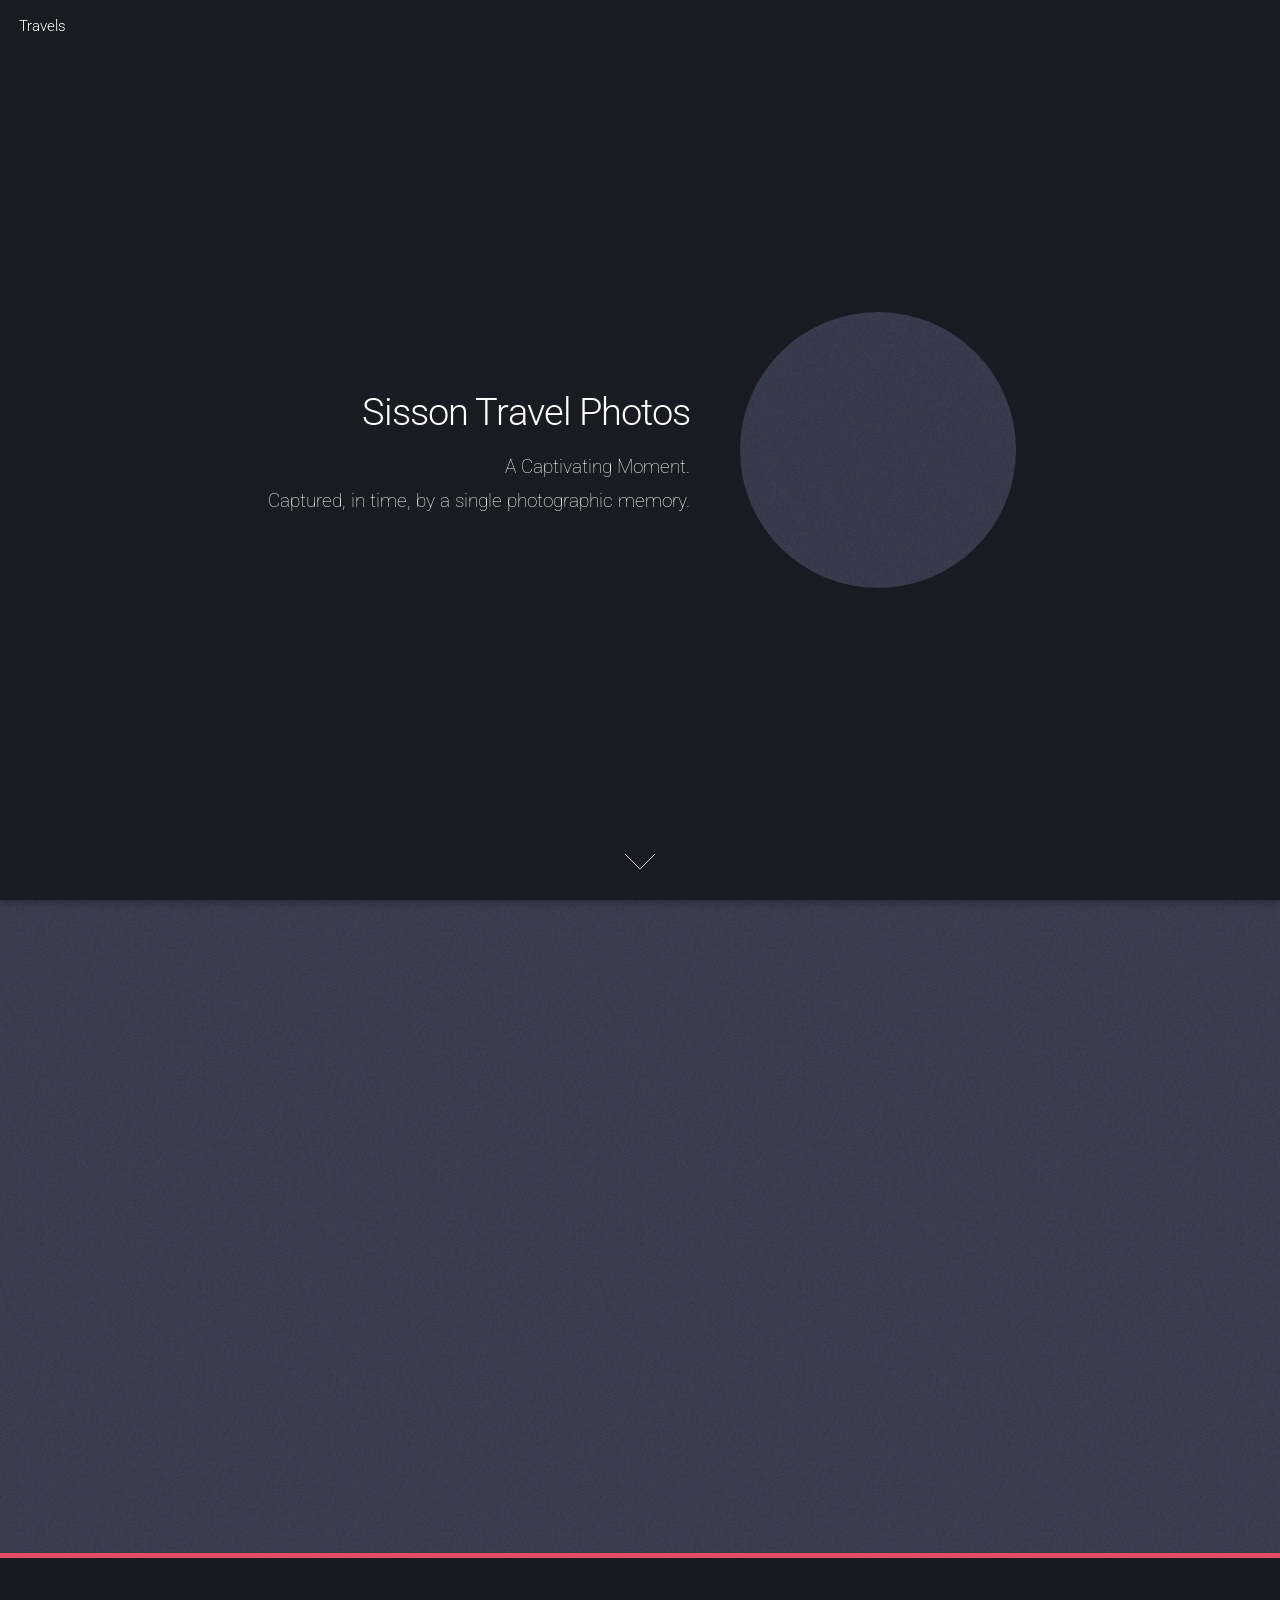
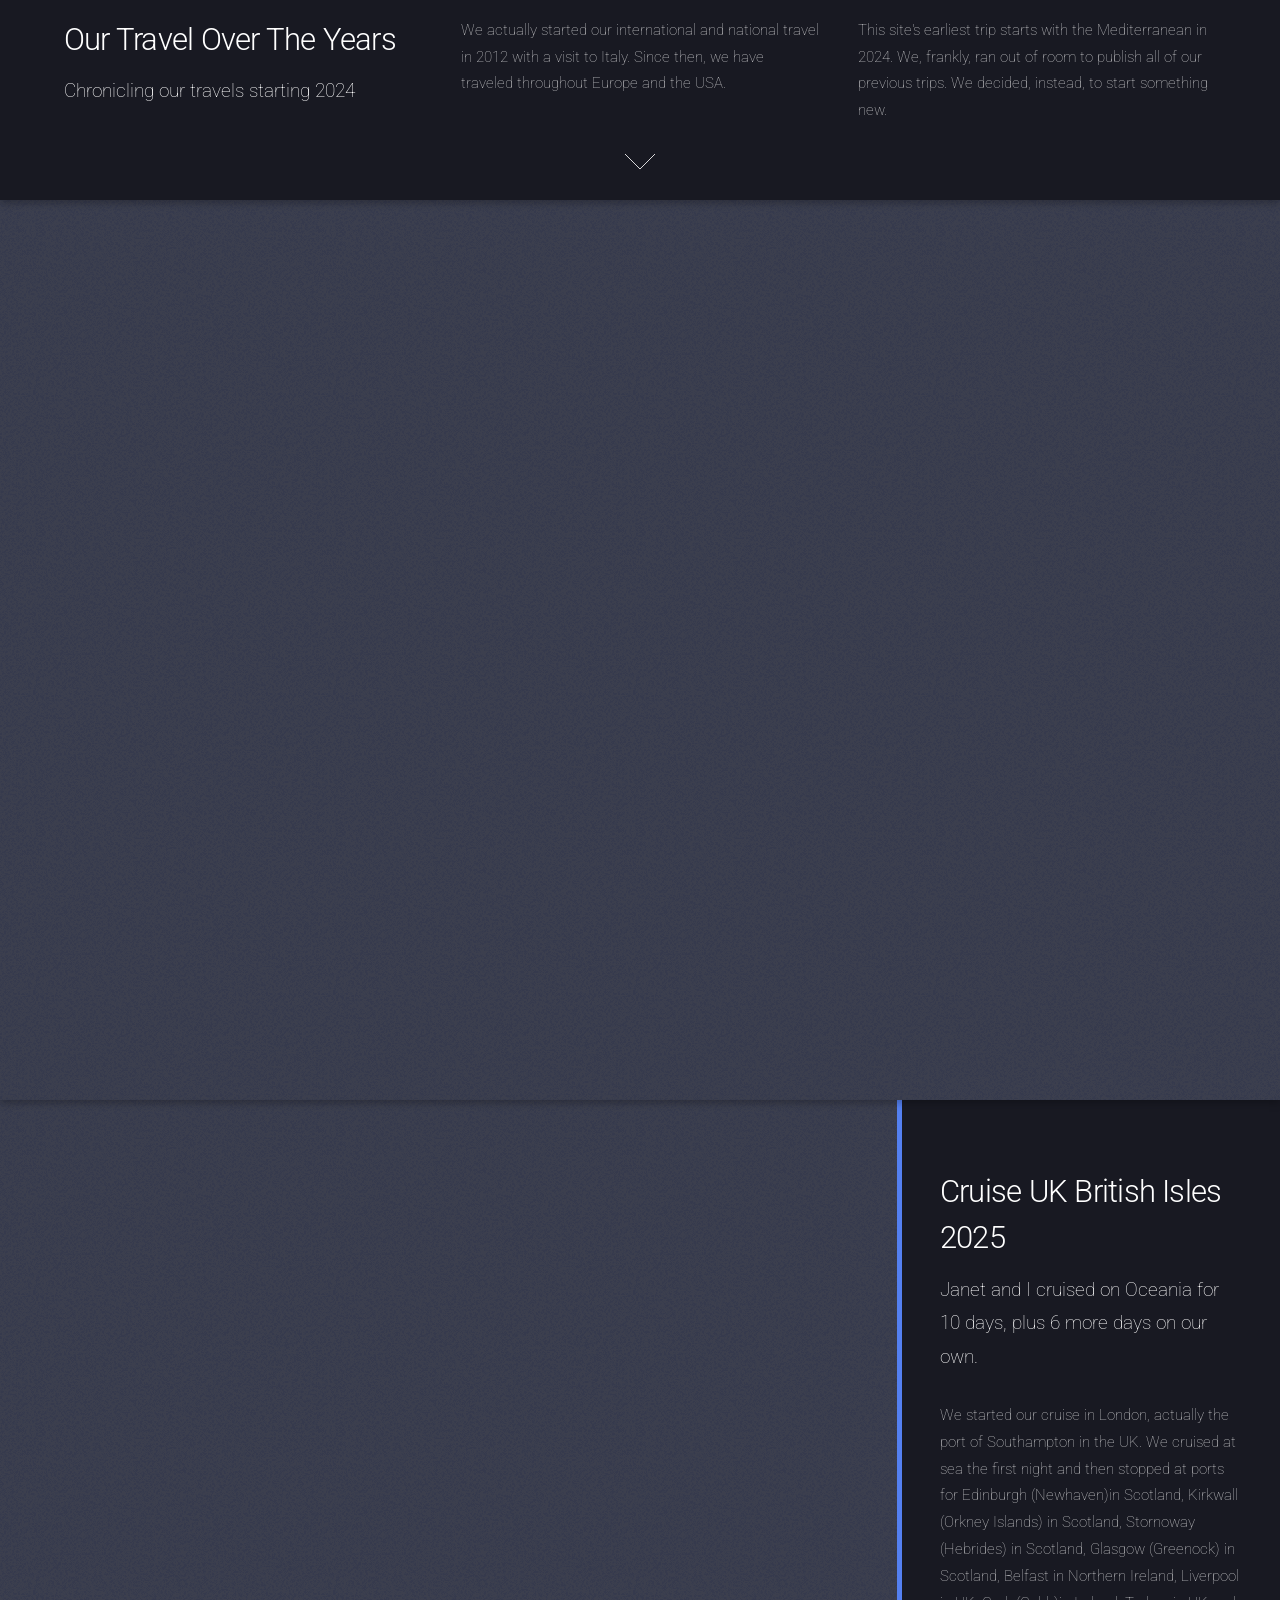
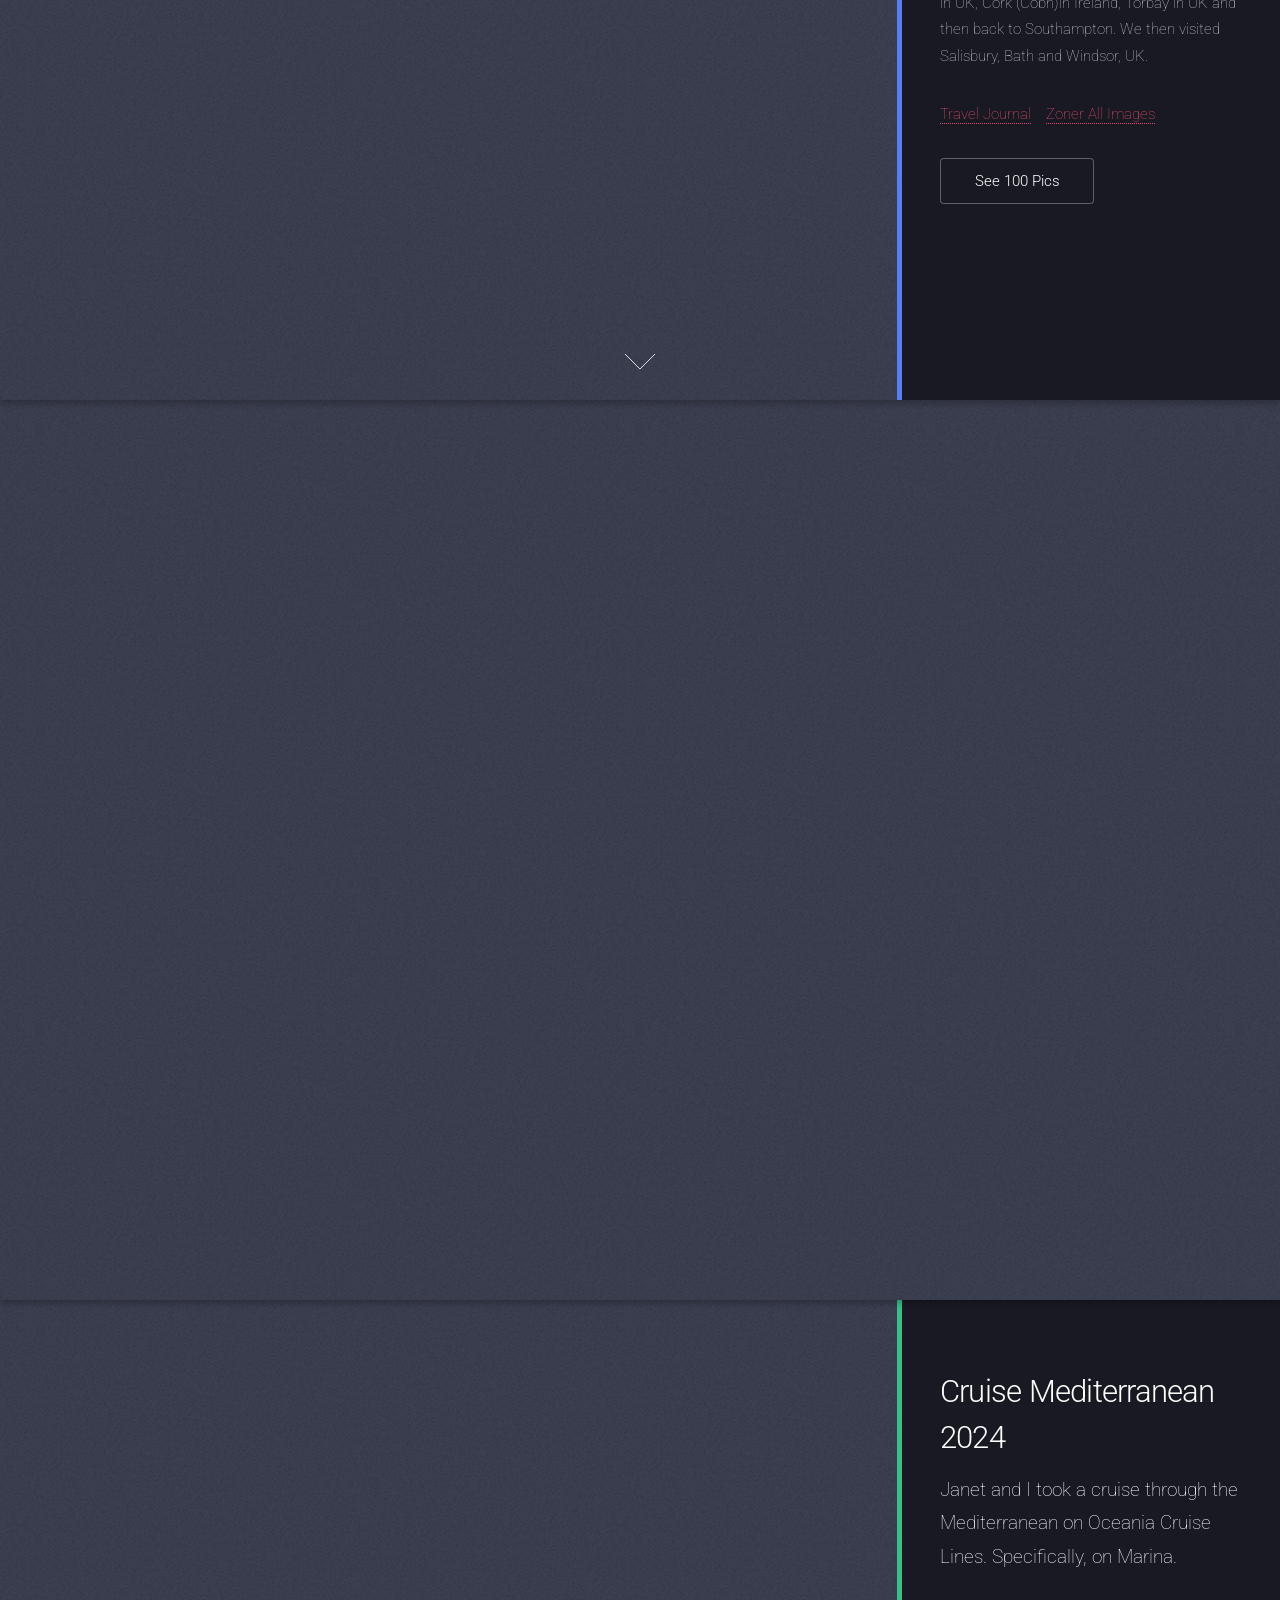
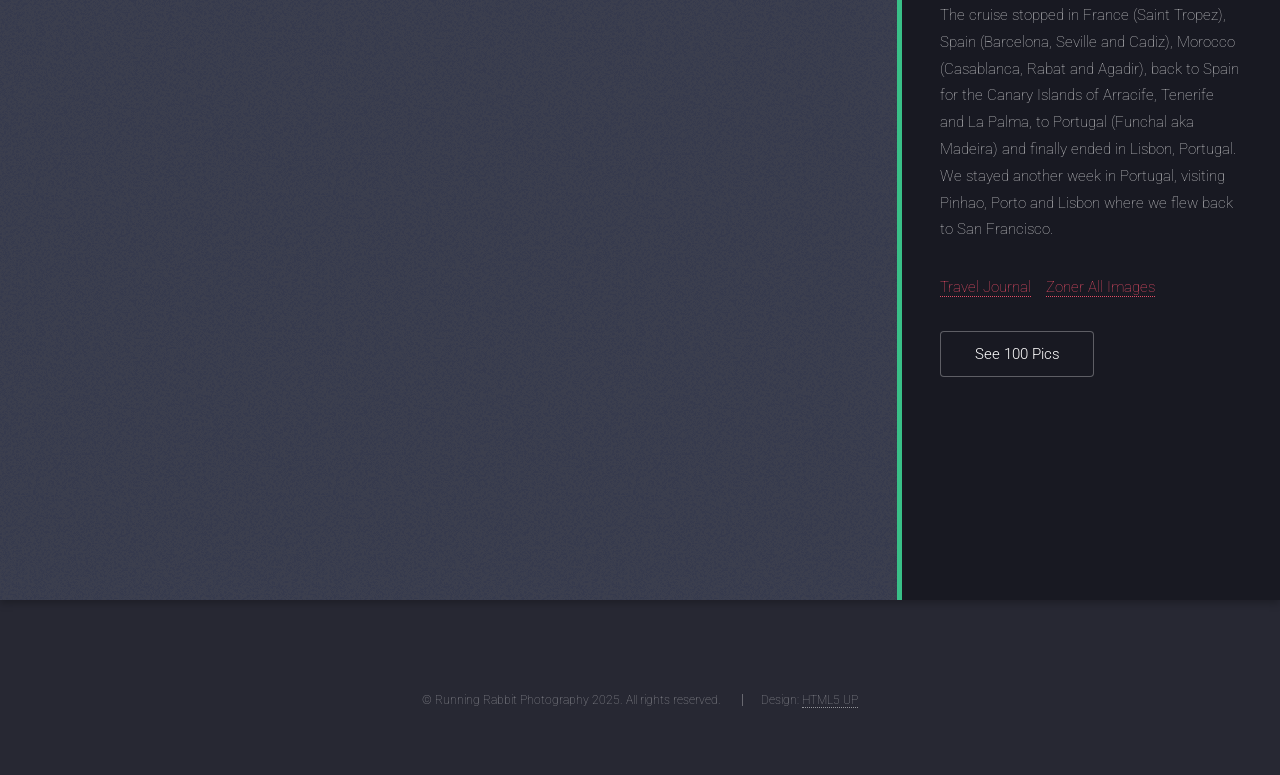
==== commit 956796aa: "Add files via upload" ====
--- a/index.html
+++ b/index.html
@@ -1,655 +1,191 @@
-<!DOCTYPE html>
+<!doctype html>
 <!--
-	Multiverse by HTML5 UP
+	Landed by HTML5 UP
 	html5up.net | @ajlkn
 	Free for personal and commercial use under the CCA 3.0 license (html5up.net/license)
 -->
 <html lang="en">
 
 <head>
-	<title>Ireland and Iceland</title>
+	<title>Travels</title>
 	<meta charset="utf-8" />
 	<meta name="viewport" content="width=device-width, initial-scale=1, user-scalable=no" />
-	<link rel="stylesheet" href="../assets/css/main.css" />
+	<link rel="stylesheet" href="assets/css/main.css" />
 	<noscript>
-		<link rel="stylesheet" href="../assets/css/noscript.css" />
+		<link rel="stylesheet" href="assets/css/noscript.css" />
 	</noscript>
 </head>
 
-<body class="is-preload">
-	<!-- Wrapper -->
-	<div id="wrapper">
+<body class="is-preload landing">
+	<div id="page-wrapper">
 		<!-- Header -->
 		<header id="header">
-			<h1>
-				<a href="../../index.html"><strong>Back To Travels</strong></a>
-			</h1>
+			<h1 id="logo"><a href="index.html">Travels</a></h1>
 		</header>
 
-		<!-- Main -->
-		<div id="main">
-			<article class="thumb">
-				<a href="images/01_DCS_7031_IMG007_DxO_Waterford.jpg" class="image"><img
-						src="images/01_DCS_7031_IMG007_DxO_Waterford.jpg" alt="1" /></a>
-				<h2>Waterford, Ireland</h2>
-				<p>Viking ship.</p>
-			</article>
-			<article class="thumb">
-				<a href="images/01_DCS_7033_DxO_Waterford.jpg" class="image"><img src="images/01_DCS_7033_DxO_Waterford.jpg"
-						alt="2" /></a>
-				<h2>Kilkenny, Ireland</h2>
-				<p>Kilkenny Castle.</p>
-			</article>
-			<article class="thumb">
-				<a href="images/01_DCS_7039_IMG1_DxO_Waterford.jpg" class="image"><img
-						src="images/01_DCS_7039_IMG1_DxO_Waterford.jpg" alt="3" /></a>
-				<h2>Kilkenny, Ireland</h2>
+		<!-- Banner -->
+		<section id="banner">
+			<div class="content">
+				<header>
+					<h2>Sisson Travel Photos</h2>
+					<p>
+						A Captivating Moment.<br />
+						Captured, in time, by a single photographic memory.
+					</p>
+				</header>
+				<span class="image"><img src="images/DCS_5717_IMG_9145_2.jpg" alt="" /></span>
+			</div>
+			<a href="#one" class="goto-next scrolly">Next</a>
+		</section>
+
+		<!-- One -->
+		<section id="one" class="spotlight style1 bottom">
+			<span class="image fit main"><img src="images/IMG_9719.jpg" alt="" /></span>
+			<div class="content">
+				<div class="container">
+					<div class="row">
+						<div class="col-4 col-12-medium">
+							<header>
+								<h2>Our Travel Over The Years</h2>
+								<p>Chronicling our travels starting 2024</p>
+							</header>
+						</div>
+						<div class="col-4 col-12-medium">
+							<p>
+								We actually started our international and national travel in 2012 with a visit to Italy. Since then, we
+								have traveled throughout Europe and the USA.
+							</p>
+						</div>
+						<div class="col-4 col-12-medium">
+							<p>
+								This site's earliest trip starts with the Mediterranean in 2024. We, frankly, ran out of room to publish
+								all of our previous trips. We decided, instead, to start something new.
+							</p>
+						</div>
+					</div>
+				</div>
+			</div>
+			<a href="#latest" class="goto-next scrolly">Next</a>
+		</section>
+
+		<!-- Latest -->
+		<section id="latest" class="spotlight style2 right">
+			<span class="image fit main bottom"><img src="images/02_DCS_7207_DxO_Akureyri.jpg" alt="" /></span>
+			<div class="content">
+				<header>
+					<h2>Ireland and Iceland 2026</h2>
+					<p>Janet and I visited Ireland and cruised on Viking for the very first time around Iceland.
+					</p>
+				</header>
 				<p>
-					Murphy's beer, here in Lanigan's Pub, in Kilkenny.
+					We started our trip in Ireland, landing in Dublin and taking the train to Waterford. We spent 3 nights and
+					then bussed to Doolin. Spent 3 more nights and then bussed back to Dublin for 3 more nights. Then, we flew
+					from Dublin to Reykjavik to begin our Viking cruise for 8 days around Iceland.
 				</p>
-			</article>
-			<article class="thumb">
-				<a href="images/01_DCS_7043_DxO_Waterford.jpg" class="image"><img src="images/01_DCS_7043_DxO_Waterford.jpg"
-						alt="4" /></a>
-				<h2>Waterford, Ireland</h2>
 				<p>
-					Irish Museum of Time. Clocks of all types and times.
+					<a href="pdf/Travel 2026 Iceland.pdf" target="”_blank”">Travel Journal</a>&emsp;<a
+						href="https://eu.zonerama.com/runningrabbitphotos/Album/15868559" target="”_blank”">Zoner All Images</a>
 				</p>
-			</article>
-			<article class="thumb">
-				<a href="images/01_DCS_7045_DxO_Waterford.jpg" class="image"><img src="images/01_DCS_7045_DxO_Waterford.jpg"
-						alt="5" /></a>
-				<h2>Waterford, Ireland</h2>
-				<p>Reginald's Tower, a circular defence tower in Waterford historic Viking Triangle. It was used as a prison and
-					military store.</p>
-			</article>
-			<article class="thumb">
-				<a href="images/01_DCS_7045_IMG008_DxO_Waterford.jpg" class="image"><img
-						src="images/01_DCS_7045_IMG008_DxO_Waterford.jpg" alt="6" /></a>
-				<h2>Waterford, Ireland</h2>
-				<p>Waterford Crystal is an Irish manufacturer of crystal glassware, especially cut glass products.</p>
-			</article>
-			<article class="thumb">
-				<a href="images/01_DCS_7045_IMG010_DxO_Waterford.jpg" class="image"><img
-						src="images/01_DCS_7045_IMG010_DxO_Waterford.jpg" alt="7" /></a>
-				<h2>Waterford, Ireland</h2>
-				<p>Waterford crystal.</p>
-			</article>
-			<article class="thumb">
-				<a href="images/01_DCS_7048_IMG038_DxO_Waterford.jpg" class="image"><img
-						src="images/01_DCS_7048_IMG038_DxO_Waterford.jpg" alt="8" /></a>
-				<h2>Waterford, Ireland</h2>
-				<p>Irish Wake Museum. Death mask, made of wax. The themes of death and funeral practices are explored.</p>
-			</article>
-			<article class="thumb">
-				<a href="images/01_DCS_7049_DxO_Waterford.jpg" class="image"><img src="images/01_DCS_7049_DxO_Waterford.jpg"
-						alt="9" /></a>
-				<h2>Waterford, Ireland</h2>
-				<p>Wall mural.</p>
-			</article>
-			<article class="thumb">
-				<a href="images/01_DCS_7053_DxO_Doolin.jpg" class="image"><img src="images/01_DCS_7053_DxO_Doolin.jpg"
-						alt="10" /></a>
-				<h2>Doolin, Ireland</h2>
-				<p>Interesting shops.</p>
-			</article>
-			<article class="thumb">
-				<a href="images/01_DCS_7053_IMG102_DxO_Doolin.jpg" class="image"><img
-						src="images/01_DCS_7053_IMG102_DxO_Doolin.jpg" alt="11" /></a>
-				<h2>Doolin, Ireland</h2>
-				<p>Overview of the Cliffs of Moher.</p>
-			</article>
-			<article class="thumb">
-				<a href="images/01_DCS_7064_DxO_Doolin.jpg" class="image"><img src="images/01_DCS_7064_DxO_Doolin.jpg"
-						alt="12" /></a>
-				<h2>Doolin, Ireland</h2>
-				<p>Countryside on the way to trail for Cliffs of Moher.</p>
-			</article>
-			<article class="thumb">
-				<a href="images/01_DCS_7070_DxO_Doolin.jpg" class="image"><img src="images/01_DCS_7070_DxO_Doolin.jpg"
-						alt="13" /></a>
-				<h2>Doolin, Ireland</h2>
-				<p>Lookout on one of the cliffs.</p>
-			</article>
-			<article class="thumb">
-				<a href="images/01_DCS_7070_IMG125_DxO_Doolin.jpg" class="image"><img
-						src="images/01_DCS_7070_IMG125_DxO_Doolin.jpg" alt="14" /></a>
-				<h2>Inis Oírr (Inisheer), Doolin, Ireland</h2>
-				<p>Plassey shipwreck.</p>
-			</article>
-			<article class="thumb">
-				<a href="images/01_DCS_7070_IMG126_DxO_Doolin.jpg" class="image"><img
-						src="images/01_DCS_7070_IMG126_DxO_Doolin.jpg" alt="15" /></a>
-				<h2>Inis Oírr (Inisheer), Doolin, Ireland</h2>
-				<p>Rock walls separating properties.</p>
-			</article>
-			<article class="thumb">
-				<a href="images/01_DCS_7081_DxO_Dublin.jpg" class="image"><img src="images/01_DCS_7081_DxO_Dublin.jpg"
-						alt="16" /></a>
-				<h2>Dublin, Ireland</h2>
-				<p>Statue of Benjamin Guinness.</p>
-			</article>
-			<article class="thumb">
-				<a href="images/01_DCS_7082_DxO_Dublin.jpg" class="image"><img src="images/01_DCS_7082_DxO_Dublin.jpg"
-						alt="17" /></a>
-				<h2>Dublin, Ireland</h2>
-				<p>St. Patrick's Cathedral.</p>
-			</article>
-			<article class="thumb">
-				<a href="images/01_DCS_7089_DxO_Dublin.jpg" class="image"><img src="images/01_DCS_7089_DxO_Dublin.jpg"
-						alt="18" /></a>
-				<h2>Dublin, Ireland</h2>
-				<p>Archway over the street.</p>
-			</article>
-			<article class="thumb">
-				<a href="images/01_DCS_7095_DxO_Dublin.jpg" class="image"><img src="images/01_DCS_7095_DxO_Dublin.jpg"
-						alt="19" /></a>
-				<h2>Dublin, Ireland</h2>
-				<p>Temple Bar Pub in the Temple Bar area.</p>
-			</article>
-			<article class="thumb">
-				<a href="images/01_DCS_7098_DxO_Dublin.jpg" class="image"><img src="images/01_DCS_7098_DxO_Dublin.jpg"
-						alt="20" /></a>
-				<h2>Dublin, Ireland</h2>
-				<p>Guinness Factory Storehouse.</p>
-			</article>
-			<article class="thumb">
-				<a href="images/01_DCS_7098_IMG147_DxO_Dublin.jpg" class="image"><img
-						src="images/01_DCS_7098_IMG147_DxO_Dublin.jpg" alt="21" /></a>
-				<h2>Dublin, Ireland</h2>
-				<p>Guinness Harp used for logo.</p>
-			</article>
-			<article class="thumb">
-				<a href="images/01_DCS_7098_IMG148_DxO_Dublin.jpg" class="image"><img
-						src="images/01_DCS_7098_IMG148_DxO_Dublin.jpg" alt="22" /></a>
-				<h2>Dublin, Ireland</h2>
-				<p>Description of the harp.</p>
-			</article>
-			<article class="thumb">
-				<a href="images/01_DCS_7098_IMG149_DxO_Dublin.jpg" class="image"><img
-						src="images/01_DCS_7098_IMG149_DxO_Dublin.jpg" alt="23" /></a>
-				<h2>Dublin, Ireland</h2>
-				<p>Advertising of Guinness.</p>
-			</article>
-			<article class="thumb">
-				<a href="images/01_DCS_7098_IMG150_DxO_Dublin.jpg" class="image"><img
-						src="images/01_DCS_7098_IMG150_DxO_Dublin.jpg" alt="24" /></a>
-				<h2>Dublin, Ireland</h2>
-				<p>Advertising of Guinness.</p>
-			</article>
-			<article class="thumb">
-				<a href="images/01_DCS_7098_IMG151_DxO_Dublin.jpg" class="image"><img
-						src="images/01_DCS_7098_IMG151_DxO_Dublin.jpg" alt="25" /></a>
-				<h2>Dublin, Ireland</h2>
-				<p>Advertising of Guinness.</p>
-			</article>
-			<article class="thumb">
-				<a href="images/01_DCS_7100_DxO_Dublin.jpg" class="image"><img src="images/01_DCS_7100_DxO_Dublin.jpg"
-						alt="26" /></a>
-				<h2>Dublin, Ireland</h2>
-				<p>Architecture.</p>
-			</article>
-			<article class="thumb">
-				<a href="images/01_DCS_7104_DxO_Dublin.jpg" class="image"><img src="images/01_DCS_7104_DxO_Dublin.jpg"
-						alt="27" /></a>
-				<h2>Dublin, Ireland</h2>
-				<p>River Gods of Ireland. Inside Temple Bar Pub.</p>
-			</article>
-			<article class="thumb">
-				<a href="images/01_DCS_7107_DxO_Dublin.jpg" class="image"><img src="images/01_DCS_7107_DxO_Dublin.jpg"
-						alt="28" /></a>
-				<h2>Dublin, Ireland</h2>
-				<p>Church organ.</p>
-			</article>
-			<article class="thumb">
-				<a href="images/01_DCS_7109_IMG190_DxO_Dublin.jpg" class="image"><img
-						src="images/01_DCS_7109_IMG190_DxO_Dublin.jpg" alt="29" /></a>
-				<h2>Dublin, Ireland</h2>
-				<p>Sculpture on Trinity College campus, the University of Dublin.</p>
-			</article>
-			<article class="thumb">
-				<a href="images/02_DCS_7110_DxO_Reykjavik.jpg" class="image"><img src="images/02_DCS_7110_DxO_Reykjavik.jpg"
-						alt="30" /></a>
-				<h2>Reykjavik, Iceland</h2>
-				<p>Sculpture in Reykjavik.</p>
-			</article>
-			<article class="thumb">
-				<a href="images/02_DCS_7111_IMG194_DxO_Reykjavik.jpg" class="image"><img
-						src="images/02_DCS_7111_IMG194_DxO_Reykjavik.jpg" alt="31" /></a>
-				<h2>Reykjavik, Iceland</h2>
-				<p>Champagne on Viking Mars Embarkation day.</p>
-			</article>
-			<article class="thumb">
-				<a href="images/02_DCS_7111_IMG210_DxO_Reykjavik.jpg" class="image"><img
-						src="images/02_DCS_7111_IMG210_DxO_Reykjavik.jpg" alt="32" /></a>
-				<h2>Reykjavik, Iceland</h2>
-				<p>Viking Mars atrium.</p>
-			</article>
-			<article class="thumb">
-				<a href="images/02_DCS_7111_IMG244_DxO_Reykjavik.jpg" class="image"><img
-						src="images/02_DCS_7111_IMG244_DxO_Reykjavik.jpg" alt="33" /></a>
-				<h2>Reykjavik, Iceland</h2>
-				<p>Excursion to geothermal plant.</p>
-			</article>
-			<article class="thumb">
-				<a href="images/02_DCS_7112_DxO_Reykjavik.jpg" class="image"><img src="images/02_DCS_7112_DxO_Reykjavik.jpg"
-						alt="34" /></a>
-				<h2>Reykjavik, Iceland</h2>
-				<p>Hallgrimskirkja church.</p>
-			</article>
-			<article class="thumb">
-				<a href="images/02_DCS_7113_DxO_Reykjavik.jpg" class="image"><img src="images/02_DCS_7113_DxO_Reykjavik.jpg"
-						alt="35" /></a>
-				<h2>Reykjavik, Iceland</h2>
-				<p>Hallgrimskirkja church.</p>
-			</article>
-			<article class="thumb">
-				<a href="images/02_DCS_7116_DxO_Reykjavik.jpg" class="image"><img src="images/02_DCS_7116_DxO_Reykjavik.jpg"
-						alt="36" /></a>
-				<h2>Reykjavik, Iceland</h2>
+				<ul class="actions">
+					<li><a href="travels/cruiseiceland/index.html" class="button">See 100 Pics</a></li>
+				</ul>
+			</div>
+			<a href="#four" class="goto-next scrolly">Next</a>
+		</section>
+
+		<!-- Previous -->
+		<section id="four" class="spotlight style2 right">
+			<span class="image fit main bottom"><img src="images/L3_Windsor_DCS_6951_DxO.jpg" alt="" /></span>
+			<div class="content">
+				<header>
+					<h2>Cruise UK British Isles 2025</h2>
+					<p>Janet and I cruised on Oceania for 10 days, plus 6 more days on our own.</p>
+				</header>
 				<p>
-					Inside Hallgrimskirkja church.
+					We started our cruise in London, actually the port of Southampton in the UK. We cruised at sea the first night
+					and then stopped at ports for Edinburgh (Newhaven)in Scotland, Kirkwall (Orkney Islands) in Scotland,
+					Stornoway (Hebrides) in Scotland, Glasgow (Greenock) in Scotland, Belfast in Northern Ireland, Liverpool in
+					UK, Cork (Cobh)in Ireland, Torbay in UK and then back to Southampton. We then visited Salisbury, Bath and
+					Windsor, UK.
 				</p>
-			</article>
-			<article class="thumb">
-				<a href="images/02_DCS_7119_DxO_Reykjavik.jpg" class="image"><img src="images/02_DCS_7119_DxO_Reykjavik.jpg"
-						alt="37" /></a>
-				<h2>Reykjavik, Iceland</h2>
-				<p>Inside Hallgrimskirkja church.</p>
-			</article>
-			<article class="thumb">
-				<a href="images/02_DCS_7120_DxO_Reykjavik.jpg" class="image"><img src="images/02_DCS_7120_DxO_Reykjavik.jpg"
-						alt="38" /></a>
-				<h2>Reykjavik, Iceland</h2>
-				<p>Inside Hallgrimskirkja church.</p>
-			</article>
-			<article class="thumb">
-				<a href="images/02_DCS_7122_DxO_Reykjavik.jpg" class="image"><img src="images/02_DCS_7122_DxO_Reykjavik.jpg"
-						alt="39" /></a>
-				<h2>Reykjavik, Iceland</h2>
-				<p>Inside Hallgrimskirkja church.</p>
-			</article>
-			<article class="thumb">
-				<a href="images/02_DCS_7127_DxO_Reykjavik.jpg" class="image"><img src="images/02_DCS_7127_DxO_Reykjavik.jpg"
-						alt="40" /></a>
-				<h2>Reykjavik, Iceland</h2>
-				<p>Hallgrimskirkja church steeple.</p>
-			</article>
-			<article class="thumb">
-				<a href="images/02_DCS_7130_DxO_Reykjavik.jpg" class="image"><img src="images/02_DCS_7130_DxO_Reykjavik.jpg"
-						alt="41" /></a>
-				<h2>Reykjavik, Iceland</h2>
-				<p>Hallgrimskirkja church from rainbow in street.</p>
-			</article>
-			<article class="thumb">
-				<a href="images/02_DCS_7131_DxO_Reykjavik.jpg" class="image"><img src="images/02_DCS_7131_DxO_Reykjavik.jpg"
-						alt="42" /></a>
-				<h2>Reykjavik, Iceland</h2>
-				<p>Harpa Concert Hall and Conference Centre.</p>
-			</article>
-			<article class="thumb">
-				<a href="images/02_DCS_7132_DxO_Reykjavik.jpg" class="image"><img src="images/02_DCS_7132_DxO_Reykjavik.jpg"
-						alt="43" /></a>
-				<h2>Reykjavik, Iceland</h2>
-				<p>Harpa Concert Hall and Conference Centre.</p>
-			</article>
-			<article class="thumb">
-				<a href="images/02_DCS_7135_IMG230_DxO_Reykjavik.jpg" class="image"><img
-						src="images/02_DCS_7135_IMG230_DxO_Reykjavik.jpg" alt="44" /></a>
-				<h2>Reykjavik, Iceland</h2>
-				<p>Harpa Concert Hall and Conference Centre.</p>
-			</article>
-			<article class="thumb">
-				<a href="images/02_DCS_7140_DxO_Reykjavik.jpg" class="image"><img src="images/02_DCS_7140_DxO_Reykjavik.jpg"
-						alt="45" /></a>
-				<h2>Reykjavik, Iceland</h2>
-				<p>Sculpture of Viking ship.</p>
-			</article>
-			<article class="thumb">
-				<a href="images/02_DCS_7140_IMG199_DxO_Reykjavik.jpg" class="image"><img
-						src="images/02_DCS_7140_IMG199_DxO_Reykjavik.jpg" alt="46" /></a>
-				<h2>Reykjavik, Iceland</h2>
-				<p>Lighthouse.</p>
-			</article>
-			<article class="thumb">
-				<a href="images/02_DCS_7141_DxO_Reykjavik.jpg" class="image"><img src="images/02_DCS_7141_DxO_Reykjavik.jpg"
-						alt="47" /></a>
-				<h2>Reykjavik, Iceland</h2>
-				<p>Geysir Geothermal Area within the Haukadalur Valley.</p>
-			</article>
-			<article class="thumb">
-				<a href="images/02_DCS_7147_DxO_Reykjavik.jpg" class="image"><img src="images/02_DCS_7147_DxO_Reykjavik.jpg"
-						alt="48" /></a>
-				<h2>Reykjavik, Iceland</h2>
-				<p>Geysir Geothermal Area within the Haukadalur Valley.</p>
-			</article>
-			<article class="thumb">
-				<a href="images/02_DCS_7148_DxO_Reykjavik.jpg" class="image"><img src="images/02_DCS_7148_DxO_Reykjavik.jpg"
-						alt="49" /></a>
-				<h2>Reykjavik, Iceland</h2>
-				<p>Geysir Geothermal Area within the Haukadalur Valley.</p>
-			</article>
-			<article class="thumb">
-				<a href="images/02_DCS_7155_IMG238_DxO_Reykjavik.jpg" class="image"><img
-						src="images/02_DCS_7155_IMG238_DxO_Reykjavik.jpg" alt="50" /></a>
-				<h2>Reykjavik, Iceland</h2>
-				<p>Lupine, considered a flowering pest.</p>
-			</article>
-			<article class="thumb">
-				<a href="images/02_DCS_7159_DxO_Reykjavik.jpg" class="image"><img src="images/02_DCS_7159_DxO_Reykjavik.jpg"
-						alt="51" /></a>
-				<h2>Reykjavik, Iceland</h2>
-				<p>Gullfoss, also known as the Golden Falls, is a waterfall in southwest Iceland viewed on the Golden Circle
-					excursion.</p>
-			</article>
-			<article class="thumb">
-				<a href="images/02_DCS_7163_IMG277_DxO_Reykjavik.jpg" class="image"><img
-						src="images/02_DCS_7163_IMG277_DxO_Reykjavik.jpg" alt="52" /></a>
-				<h2>Reykjavik, Iceland</h2>
-				<p>Water flowing from the Gullfoss Waterfall.</p>
-			</article>
-			<article class="thumb">
-				<a href="images/02_DCS_7166_DxO_Reykjavik.jpg" class="image"><img src="images/02_DCS_7166_DxO_Reykjavik.jpg"
-						alt="53" /></a>
-				<h2>Reykjavik, Iceland</h2>
-				<p>Mid-Atlantic Ridge, a divergent boundary where the North American Plate and the Eurasian Plate pull apart.
+				<p>
+					<a href="pdf/Travel 2025 British Isles 2025.pdf" target="”_blank”">Travel Journal</a>&emsp;<a
+						href="https://eu.zonerama.com/runningrabbitphotos/Album/13892940" target="”_blank”">Zoner All Images</a>
 				</p>
-			</article>
-			<article class="thumb">
-				<a href="images/02_DCS_7175_DxO_Isafjordur.jpg" class="image"><img src="images/02_DCS_7175_DxO_Isafjordur.jpg"
-						alt="54" /></a>
-				<h2>Isafjordur, Iceland</h2>
-				<p>View from Viking Mars of Isafjordur.</p>
-			</article>
-			<article class="thumb">
-				<a href="images/02_DCS_7175_IMG299_DxO_Isafjordur.jpg" class="image"><img
-						src="images/02_DCS_7175_IMG299_DxO_Isafjordur.jpg" alt="55" /></a>
-				<h2>Isafjordur, Iceland</h2>
-				<p>View from Viking Mars of Isafjordur.</p>
-			</article>
-			<article class="thumb">
-				<a href="images/02_DCS_7175_IMG319_DxO_Isafjordur.jpg" class="image"><img
-						src="images/02_DCS_7175_IMG319_DxO_Isafjordur.jpg" alt="56" /></a>
-				<h2>Isafjordur, Iceland</h2>
-				<p>Kayaks for rent.</p>
-			</article>
-			<article class="thumb">
-				<a href="images/02_DCS_7177_DxO_Isafjordur.jpg" class="image"><img src="images/02_DCS_7177_DxO_Isafjordur.jpg"
-						alt="57" /></a>
-				<h2>Isafjordur, Iceland</h2>
-				<p>Another view from Viking Mars of Isafjordur.</p>
-			</article>
-			<article class="thumb">
-				<a href="images/02_DCS_7184_IMG308_DxO_Isafjordur.jpg" class="image"><img
-						src="images/02_DCS_7184_IMG308_DxO_Isafjordur.jpg" alt="58" /></a>
-				<h2>Isafjordur, Iceland</h2>
-				<p>The dreaded Lupine.</p>
-			</article>
-			<article class="thumb">
-				<a href="images/02_DCS_7184_IMG314_DxO_Isafjordur.jpg" class="image"><img
-						src="images/02_DCS_7184_IMG314_DxO_Isafjordur.jpg" alt="59" /></a>
-				<h2>Isafjordur, Iceland</h2>
-				<p>Inside Viking Mars, reception area.</p>
-			</article>
-			<article class="thumb">
-				<a href="images/02_DCS_7184_IMG315_DxO_Isafjordur.jpg" class="image"><img
-						src="images/02_DCS_7184_IMG315_DxO_Isafjordur.jpg" alt="60" /></a>
-				<h2>Isafjordur, Iceland</h2>
-				<p>Inside Viking Mars atrium and grand staircase.</p>
-			</article>
-			<article class="thumb">
-				<a href="images/02_DCS_7185_DxO_Isafjordur.jpg" class="image"><img src="images/02_DCS_7185_DxO_Isafjordur.jpg"
-						alt="61" /></a>
-				<h2>Isafjordur, Iceland</h2>
-				<p>Fish drying hut.</p>
-			</article>
-			<article class="thumb">
-				<a href="images/02_DCS_7187_DxO_Isafjordur.jpg" class="image"><img src="images/02_DCS_7187_DxO_Isafjordur.jpg"
-						alt="62" /></a>
-				<h2>Isafjordur, Iceland</h2>
-				<p>Docent, portraying an old Viking fisherman.</p>
-			</article>
-			<article class="thumb">
-				<a href="images/02_DCS_7187_IMG305_DxO_Isafjordur.jpg" class="image"><img
-						src="images/02_DCS_7187_IMG305_DxO_Isafjordur.jpg" alt="63" /></a>
-				<h2>Isafjordur, Iceland</h2>
-				<p>Replica of an old Viking fishing house.</p>
-			</article>
-			<article class="thumb">
-				<a href="images/02_DCS_7191_DxO_Akureyri.jpg" class="image"><img src="images/02_DCS_7191_DxO_Akureyri.jpg"
-						alt="64" /></a>
-				<h2>Akureyri, Iceland</h2>
-				<p>View of Akureyri from Viking Mars.</p>
-			</article>
-			<article class="thumb">
-				<a href="images/02_DCS_7191_IMG329_DxO_Akureyri.jpg" class="image"><img
-						src="images/02_DCS_7191_IMG329_DxO_Akureyri.jpg" alt="65" /></a>
-				<h2>Akureyri, Iceland</h2>
-				<p>Mamsen's famous waffles.</p>
-			</article>
-			<article class="thumb">
-				<a href="images/02_DCS_7191_IMG335_DxO_Akureyri.jpg" class="image"><img
-						src="images/02_DCS_7191_IMG335_DxO_Akureyri.jpg" alt="66" /></a>
-				<h2>Akureyri, Iceland</h2>
-				<p>Eating area outside of Mamsen's on Viking Mars.</p>
-			</article>
-			<article class="thumb">
-				<a href="images/02_DCS_7194_DxO_Akureyri.jpg" class="image"><img src="images/02_DCS_7194_DxO_Akureyri.jpg"
-						alt="67" /></a>
-				<h2>Akureyri, Iceland</h2>
-				<p>View of Akureyri from Viking Mars.</p>
-			</article>
-			<article class="thumb">
-				<a href="images/02_DCS_7198_DxO_Akureyri.jpg" class="image"><img src="images/02_DCS_7198_DxO_Akureyri.jpg"
-						alt="68" /></a>
-				<h2>Akureyri, Iceland</h2>
-				<p>View of Akureyri from Viking Mars, being creative.</p>
-			</article>
-			<article class="thumb">
-				<a href="images/02_DCS_7201_DxO_Akureyri.jpg" class="image"><img src="images/02_DCS_7201_DxO_Akureyri.jpg"
-						alt="69" /></a>
-				<h2>Akureyri, Iceland</h2>
-				<p>An old house, repaired.</p>
-			</article>
-			<article class="thumb">
-				<a href="images/02_DCS_7201_IMG364_DxO_Akureyri.jpg" class="image"><img
-						src="images/02_DCS_7201_IMG364_DxO_Akureyri.jpg" alt="70" /></a>
-				<h2>Akureyri, Iceland</h2>
-				<p>Inside a modern church.</p>
-			</article>
-			<article class="thumb">
-				<a href="images/02_DCS_7201_IMG367_DxO_Akureyri.jpg" class="image"><img
-						src="images/02_DCS_7201_IMG367_DxO_Akureyri.jpg" alt="71" /></a>
-				<h2>Akureyri, Iceland</h2>
-				<p>An old house, repaired.</p>
-			</article>
-			<article class="thumb">
-				<a href="images/02_DCS_7204_DxO_Akureyri.jpg" class="image"><img src="images/02_DCS_7204_DxO_Akureyri.jpg"
-						alt="72" /></a>
-				<h2>Akureyri, Iceland</h2>
-				<p>Statue art inside of Viking Mars.</p>
-			</article>
-			<article class="thumb">
-				<a href="images/02_DCS_7207_IMG365_DxO_Akureyri.jpg" class="image"><img
-						src="images/02_DCS_7207_IMG365_DxO_Akureyri.jpg" alt="73" /></a>
-				<h2>Akureyri, Iceland</h2>
-				<p>Red heart, symbol of Akureyri.</p>
-			</article>
-			<article class="thumb">
-				<a href="images/02_DCS_7207_IMG368_DxO_Akureyri.jpg" class="image"><img
-						src="images/02_DCS_7207_IMG368_DxO_Akureyri.jpg" alt="74" /></a>
-				<h2>Akureyri, Iceland</h2>
-				<p>All street signals have a red heart.</p>
-			</article>
-			<article class="thumb">
-				<a href="images/02_DCS_7208_DxO_Akureyri.jpg" class="image"><img src="images/02_DCS_7208_DxO_Akureyri.jpg"
-						alt="75" /></a>
-				<h2>Akureyri, Iceland</h2>
-				<p>Flowers.</p>
-			</article>
-			<article class="thumb">
-				<a href="images/02_DCS_7218_DxO_Akureyri.jpg" class="image"><img src="images/02_DCS_7218_DxO_Akureyri.jpg"
-						alt="76" /></a>
-				<h2>Akureyri, Iceland</h2>
-				<p>Flowers.</p>
-			</article>
-			<article class="thumb">
-				<a href="images/02_DCS_7219_DxO_Akureyri.jpg" class="image"><img src="images/02_DCS_7219_DxO_Akureyri.jpg"
-						alt="77" /></a>
-				<h2>Akureyri, Iceland</h2>
-				<p>Flowers.</p>
-			</article>
-			<article class="thumb">
-				<a href="images/02_DCS_7231_DxO_Akureyri.jpg" class="image"><img src="images/02_DCS_7231_DxO_Akureyri.jpg"
-						alt="78" /></a>
-				<h2>Akureyri, Iceland</h2>
-				<p>Godafoss Waterfall (Waterfall of the Gods), on the Ring Rode in North Iceland.</p>
-			</article>
-			<article class="thumb">
-				<a href="images/02_DCS_7232_DxO_Akureyri.jpg" class="image"><img src="images/02_DCS_7232_DxO_Akureyri.jpg"
-						alt="79" /></a>
-				<h2>Akureyri, Iceland</h2>
-				<p>Godafoss Waterfall.</p>
-			</article>
-			<article class="thumb">
-				<a href="images/02_DCS_7235_DxO_Akureyri.jpg" class="image"><img src="images/02_DCS_7235_DxO_Akureyri.jpg"
-						alt="80" /></a>
-				<h2>Akureyri, Iceland</h2>
-				<p>Godafoss Waterfall.</p>
-			</article>
-			<article class="thumb">
-				<a href="images/02_DCS_7240_IMG384_DxO_Seydisfjordur.jpg" class="image"><img
-						src="images/02_DCS_7240_IMG384_DxO_Seydisfjordur.jpg" alt="81" /></a>
-				<h2>Seydisfjordur, Iceland</h2>
-				<p>Old church.</p>
-			</article>
-			<article class="thumb">
-				<a href="images/02_DCS_7240_IMG392_DxO_Seydisfjordur.jpg" class="image"><img
-						src="images/02_DCS_7240_IMG392_DxO_Seydisfjordur.jpg" alt="82" /></a>
-				<h2>Seydisfjordur, Iceland</h2>
-				<p>Rainbow path leading up to church.</p>
-			</article>
-			<article class="thumb">
-				<a href="images/02_DCS_7240_IMG395_DxO_Seydisfjordur.jpg" class="image"><img
-						src="images/02_DCS_7240_IMG395_DxO_Seydisfjordur.jpg" alt="83" /></a>
-				<h2>Seydisfjordur, Iceland</h2>
-				<p>Lupine.</p>
-			</article>
-			<article class="thumb">
-				<a href="images/02_DCS_7242_DxO_Seydisfjordur.jpg" class="image"><img
-						src="images/02_DCS_7242_DxO_Seydisfjordur.jpg" alt="84" /></a>
-				<h2>Seydisfjordur, Iceland</h2>
-				<p>Budareyrarfoss waterfall.</p>
-			</article>
-			<article class="thumb">
-				<a href="images/02_DCS_7245_DxO_Seydisfjordur.jpg" class="image"><img
-						src="images/02_DCS_7245_DxO_Seydisfjordur.jpg" alt="85" /></a>
-				<h2>Seydisfjordur, Iceland</h2>
-				<p>Janet with Lupine.</p>
-			</article>
-			<article class="thumb">
-				<a href="images/02_DCS_7249_DxO_Seydisfjordur.jpg" class="image"><img
-						src="images/02_DCS_7249_DxO_Seydisfjordur.jpg" alt="86" /></a>
-				<h2>Seydisfjordur, Iceland</h2>
-				<p>Budareyrarfoss waterfall.</p>
-			</article>
-			<article class="thumb">
-				<a href="images/02_DCS_7254_IMG410_DxO_Djupivogur.jpg" class="image"><img
-						src="images/02_DCS_7254_IMG410_DxO_Djupivogur.jpg" alt="87" /></a>
-				<h2>Djupivogur, Iceland</h2>
-				<p>Our guide on the free Viking Mars excursion.</p>
-			</article>
-			<article class="thumb">
-				<a href="images/02_DCS_7255_DxO_Djupivogur.jpg" class="image"><img src="images/02_DCS_7255_DxO_Djupivogur.jpg"
-						alt="88" /></a>
-				<h2>Djupivogur, Iceland</h2>
-				<p>A gemstone from a local rock store.</p>
-			</article>
-			<article class="thumb">
-				<a href="images/02_DCS_7262_DxO_Djupivogur.jpg" class="image"><img src="images/02_DCS_7262_DxO_Djupivogur.jpg"
-						alt="89" /></a>
-				<h2>Djupivogur, Iceland</h2>
-				<p>Egg sculpture. One of many utilizing the old pipeline structure.</p>
-			</article>
-			<article class="thumb">
-				<a href="images/02_DCS_7264_DxO_Djupivogur.jpg" class="image"><img src="images/02_DCS_7264_DxO_Djupivogur.jpg"
-						alt="90" /></a>
-				<h2>Djupivogur, Iceland</h2>
-				<p>Tiny house that could be for the hidden people.
+				<ul class="actions">
+					<li><a href="travels/uk2025/index.html" class="button">See 100 Pics</a></li>
+				</ul>
+			</div>
+			<a href="#five" class="goto-next scrolly">Next</a>
+		</section>
+
+		<section id="five" class="spotlight style2 left">
+			<span class="image fit main bottom"><img src="images/05_Lauterbrunnen_DCS_6483_DxO.jpg" alt="" /></span>
+			<div class="content">
+				<header>
+					<h2>Rick Steves Tour Alps 2025</h2>
+					<p>Janet and I took a My Way Rick Steves tour through the Alps over 12 days.</p>
+				</header>
+				<p>
+					We started our vacation by flying into Munich, Germany. We stayed a few days and then took a train to
+					Salzburg, Austria to begin the Rick Steves tour. It started in Salzburg, continued on to Castelrotto (Italy),
+					Fussen (Germany), Lauterbrunnen (Switzerland) and ended in Chamonix (France). There, we continued our vacation
+					by going to Varenna in Lake Como, Italy, ending in Milan, Italy.
 				</p>
-			</article>
-			<article class="thumb">
-				<a href="images/02_DCS_7265_IMG424_DxO_Djupivogur.jpg" class="image"><img
-						src="images/02_DCS_7265_IMG424_DxO_Djupivogur.jpg" alt="91" /></a>
-				<h2>Djupivogur, Iceland</h2>
-				<p>Wooden teapot kettle.</p>
-			</article>
-			<article class="thumb">
-				<a href="images/02_DCS_7265_IMG446_DxO_Heimaey.jpg" class="image"><img
-						src="images/02_DCS_7265_IMG446_DxO_Heimaey.jpg" alt="92" /></a>
-				<h2>Heimaey, Iceland</h2>
-				<p>View of Heimaey rocks from Viking Mars.</p>
-			</article>
-			<article class="thumb">
-				<a href="images/02_DCS_7270_DxO_Heimaey.jpg" class="image"><img src="images/02_DCS_7270_DxO_Heimaey.jpg"
-						alt="93" /></a>
-				<h2>Heimaey, Iceland</h2>
-				<p>View of Heimaey cave from Viking Mars.</p>
-			</article>
-			<article class="thumb">
-				<a href="images/02_DCS_7279_DxO_Heimaey.jpg" class="image"><img src="images/02_DCS_7279_DxO_Heimaey.jpg"
-						alt="94" /></a>
-				<h2>Heimaey, Iceland</h2>
-				<p>Swinging on rope to gather bird eggs. Always leave at least two behind.</p>
-			</article>
-			<article class="thumb">
-				<a href="images/02_DCS_7280_DxO_Heimaey.jpg" class="image"><img src="images/02_DCS_7280_DxO_Heimaey.jpg"
-						alt="95" /></a>
-				<h2>Heimaey, Iceland</h2>
-				<p>Replica of old viking living houses.</p>
-			</article>
-			<article class="thumb">
-				<a href="images/02_DCS_7280_IMG455_DxO_Heimaey.jpg" class="image"><img
-						src="images/02_DCS_7280_IMG455_DxO_Heimaey.jpg" alt="96" /></a>
-				<h2>Heimaey, Iceland</h2>
-				<p>Art mural on side of Heimaey building.</p>
-			</article>
-			<article class="thumb">
-				<a href="images/02_DCS_7281_DxO_Heimaey.jpg" class="image"><img src="images/02_DCS_7281_DxO_Heimaey.jpg"
-						alt="97" /></a>
-				<h2>Heimaey, Iceland</h2>
-				<p>Finally, the puffins.</p>
-			</article>
-			<article class="thumb">
-				<a href="images/02_DCS_7282_DxO_Heimaey.jpg" class="image"><img src="images/02_DCS_7282_DxO_Heimaey.jpg"
-						alt="98" /></a>
-				<h2>Heimaey, Iceland</h2>
-				<p>Puffin.</p>
-			</article>
-			<article class="thumb">
-				<a href="images/02_DCS_7287_DxO_Heimaey.jpg" class="image"><img src="images/02_DCS_7287_DxO_Heimaey.jpg"
-						alt="99" /></a>
-				<h2>Heimaey, Iceland</h2>
-				<p>Another puffin, with fish for the youngins.</p>
-			</article>
-			<article class="thumb">
-				<a href="images/02_DCS_7298_DxO_Heimaey.jpg" class="image"><img src="images/02_DCS_7298_DxO_Heimaey.jpg"
-						alt="100" /></a>
-				<h2>Heimaey, Iceland</h2>
-				<p>Another puffin, ready to take off.</p>
-			</article>
-		</div>
+				<p>
+					<a href="pdf/Travel 2025 Steves Alps.pdf" target="”_blank”">Travel Journal</a>&emsp;<a
+						href="https://eu.zonerama.com/runningrabbitphotos/Album/13432653" target="”_blank”">Zoner All Images</a>
+				</p>
+				<ul class="actions">
+					<li><a href="travels/stevesalps/index.html" class="button">See 100 Pics</a></li>
+				</ul>
+			</div>
+			<a href="#six" class="goto-next scrolly">Next</a>
+		</section>
+
+		<section id="six" class="spotlight style3 right">
+			<span class="image fit main"><img src="images/DCS_5922_SP_Tenerife_DxO.jpg" alt="" /></span>
+			<div class="content">
+				<header>
+					<h2>Cruise Mediterranean 2024</h2>
+					<p>
+						Janet and I took a cruise through the Mediterranean on Oceania Cruise Lines. Specifically, on Marina.
+					</p>
+				</header>
+				<p>
+					The cruise stopped in France (Saint Tropez), Spain (Barcelona, Seville and Cadiz), Morocco (Casablanca, Rabat
+					and Agadir), back to Spain for the Canary Islands of Arracife, Tenerife and La Palma, to Portugal (Funchal aka
+					Madeira) and finally ended in Lisbon, Portugal. We stayed another week in Portugal, visiting Pinhao, Porto and
+					Lisbon where we flew back to San Francisco.
+				</p>
+				<p>
+					<a href="pdf/Travel 2024 Mediterranean 2024 Notebook.pdf" target="”_blank”">Travel Journal</a>&emsp;<a
+						href="https://eu.zonerama.com/runningrabbitphotos/Album/11764566" target="”_blank”">Zoner All Images</a>
+				</p>
+				<ul class="actions">
+					<li><a href="travels/cruisemeti/index.html" class="button">See 100 Pics</a></li>
+				</ul>
+			</div>
+		</section>
 
 		<!-- Footer -->
+		<footer id="footer">
+			<ul class="copyright">
+				<li>&copy; Running Rabbit Photography 2025. All rights reserved.</li>
+				<li>Design: <a href="http://html5up.net">HTML5 UP</a></li>
+			</ul>
+		</footer>
 	</div>
 
 	<!-- Scripts -->
-	<script src="../assets/js/jquery.min.js"></script>
-	<script src="../assets/js/jquery.poptrox.min.js"></script>
-	<script src="../assets/js/browser.min.js"></script>
-	<script src="../assets/js/breakpoints.min.js"></script>
-	<script src="../assets/js/util.js"></script>
-	<script src="../assets/js/main.js"></script>
+	<script src="assets/js/jquery.min.js"></script>
+	<script src="assets/js/jquery.scrolly.min.js"></script>
+	<script src="assets/js/jquery.dropotron.min.js"></script>
+	<script src="assets/js/jquery.scrollex.min.js"></script>
+	<script src="assets/js/browser.min.js"></script>
+	<script src="assets/js/breakpoints.min.js"></script>
+	<script src="assets/js/util.js"></script>
+	<script src="assets/js/main.js"></script>
 </body>
 
 </html>
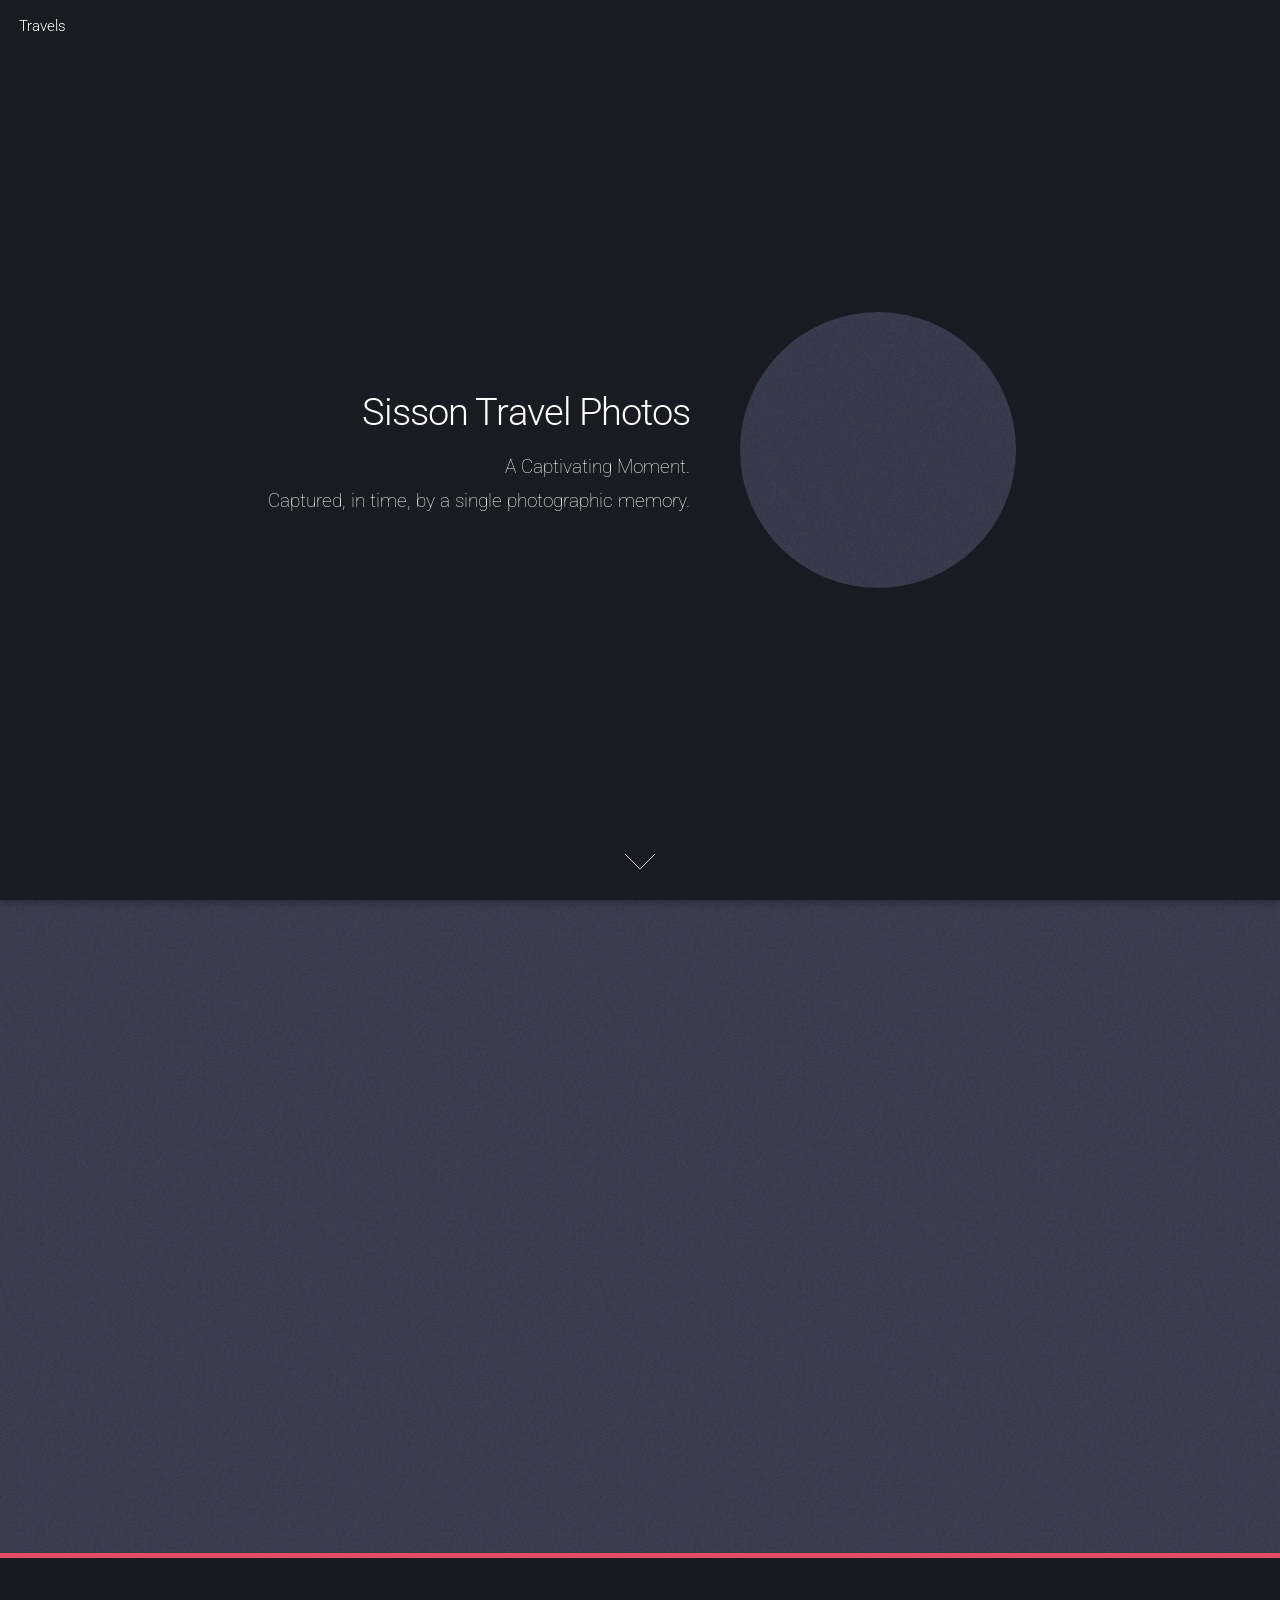
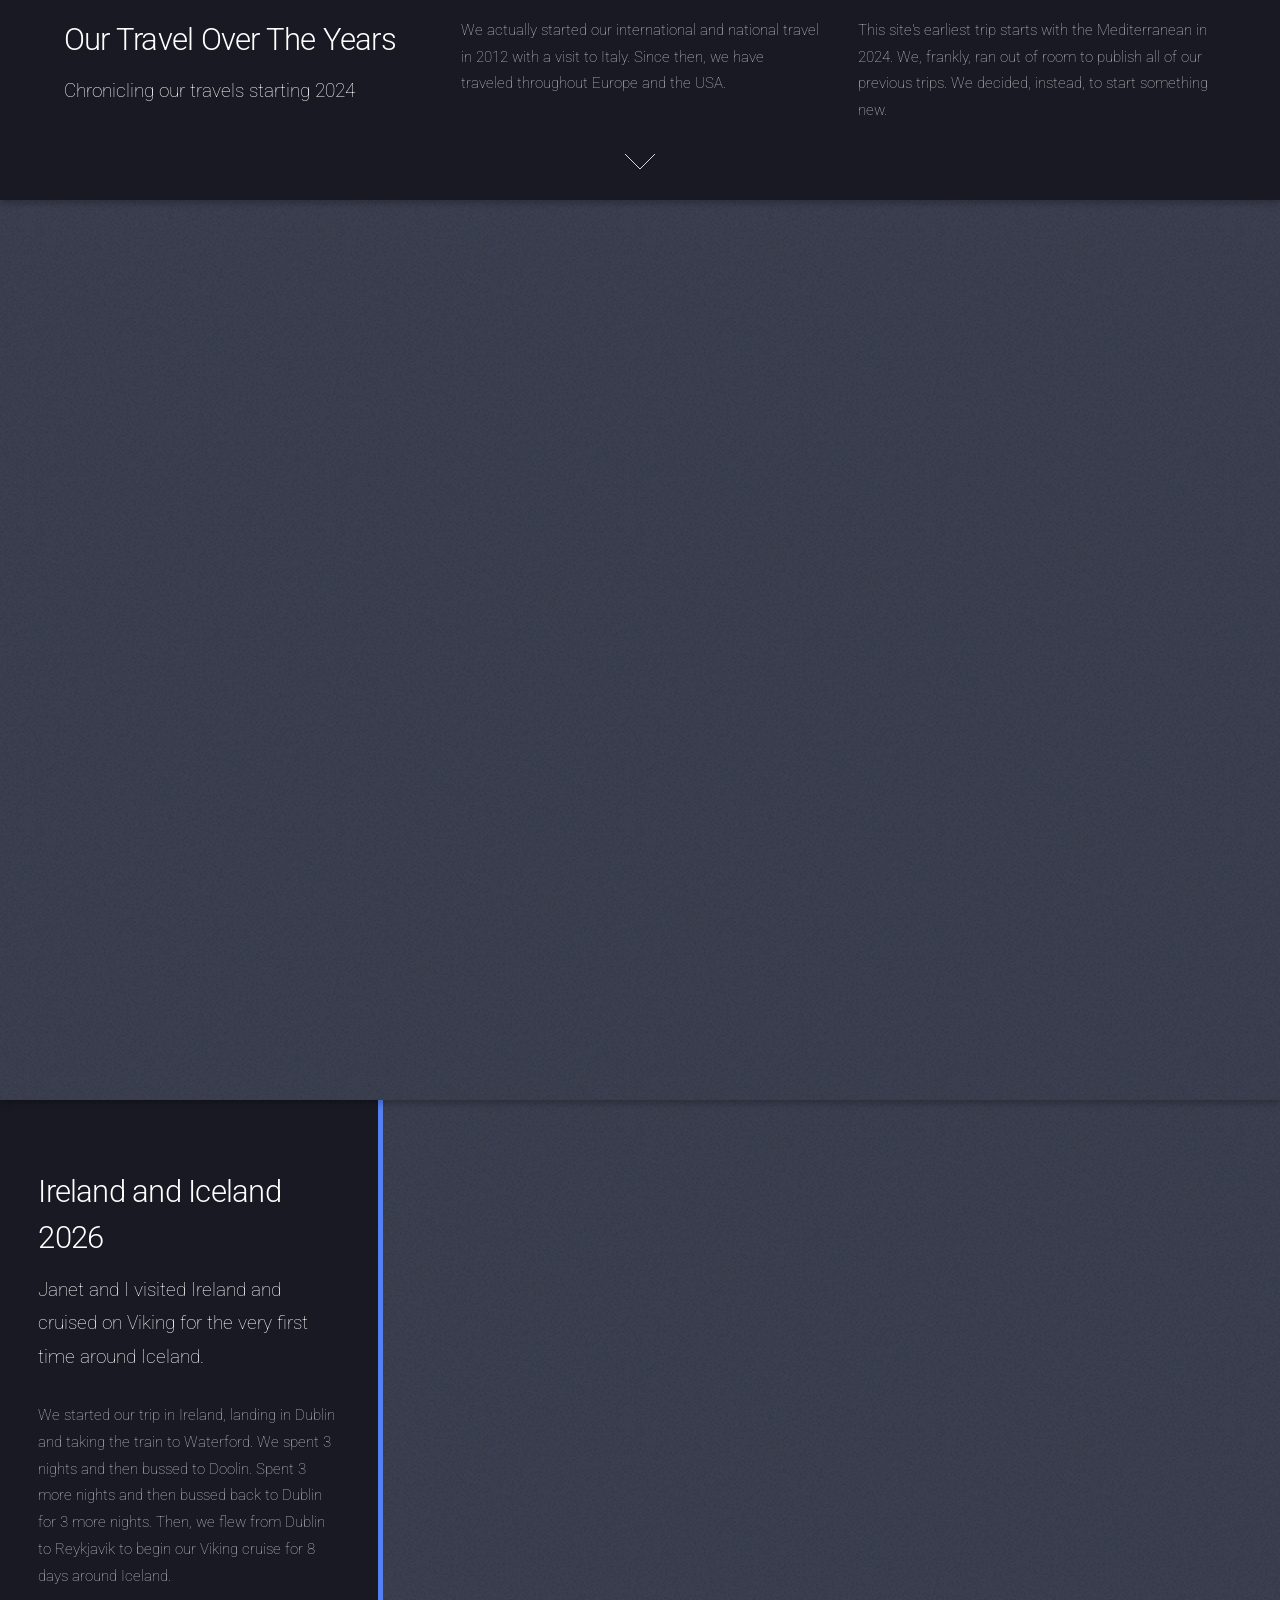
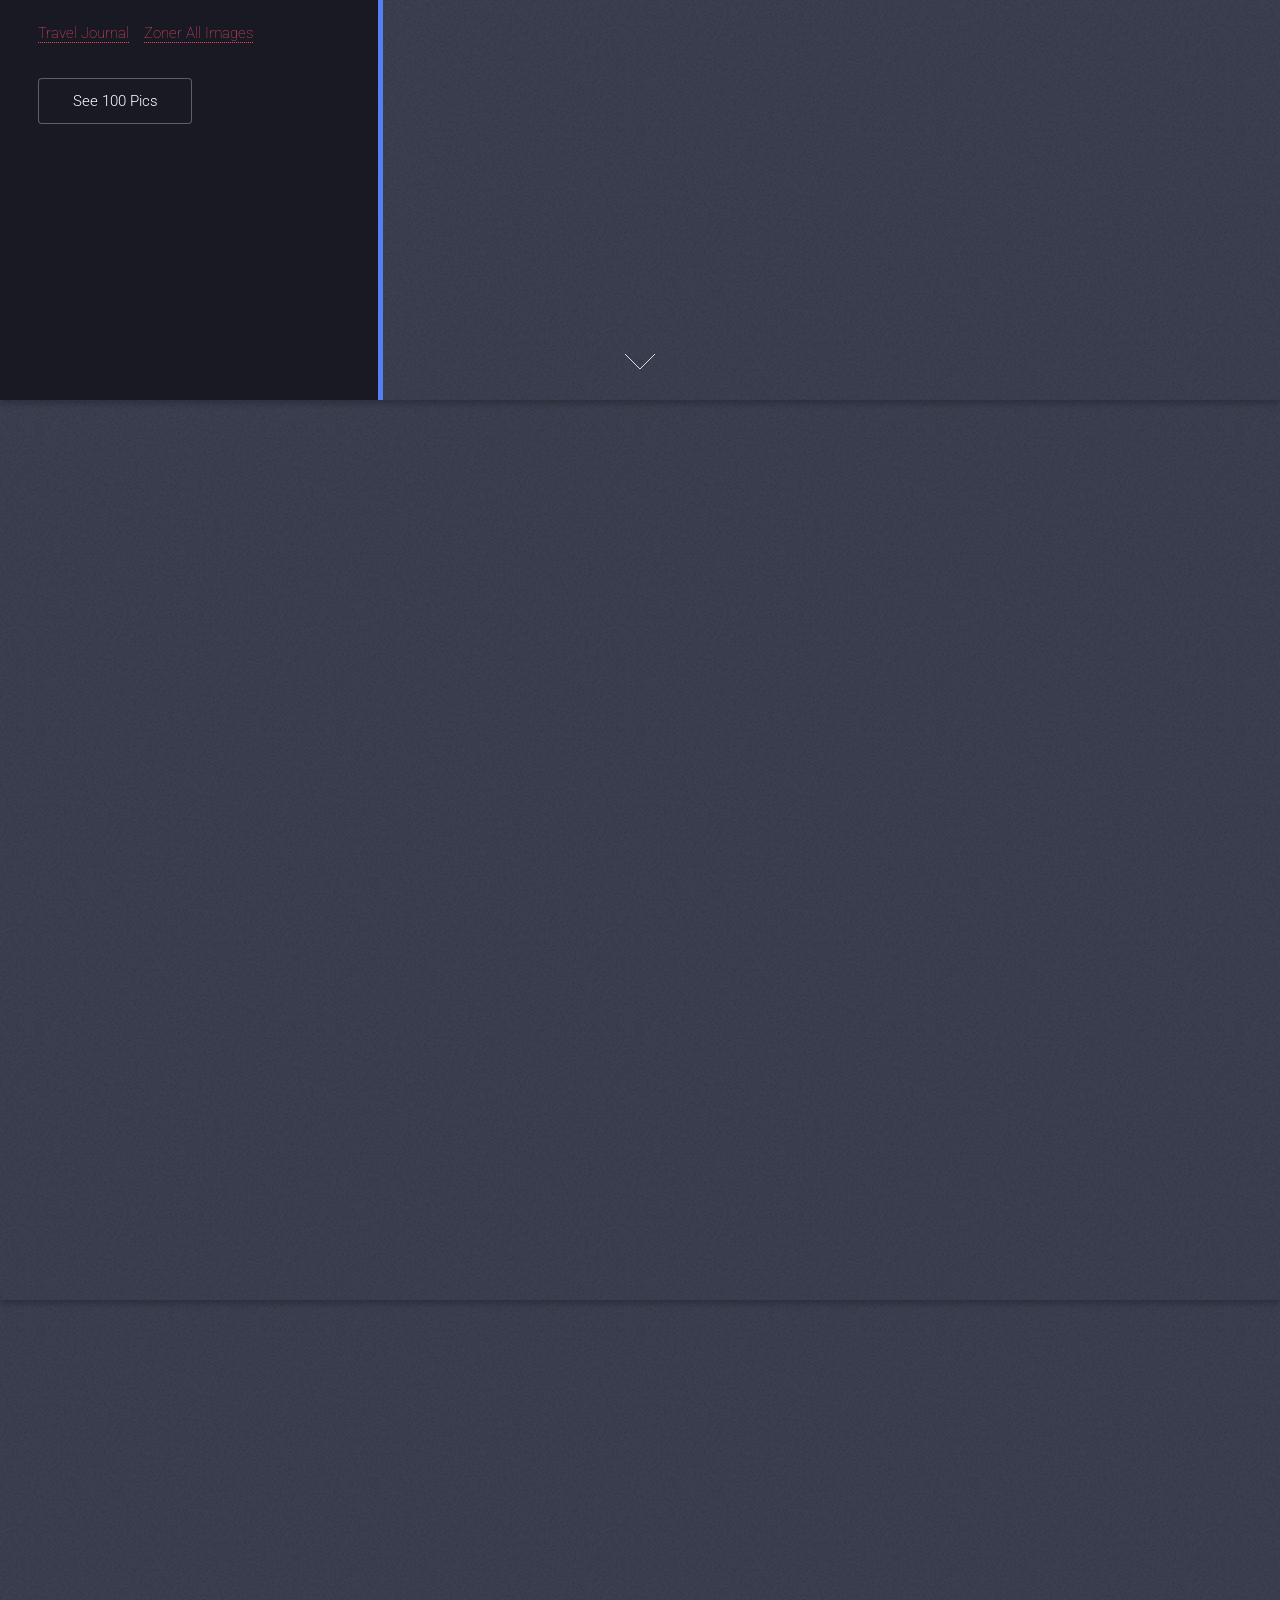
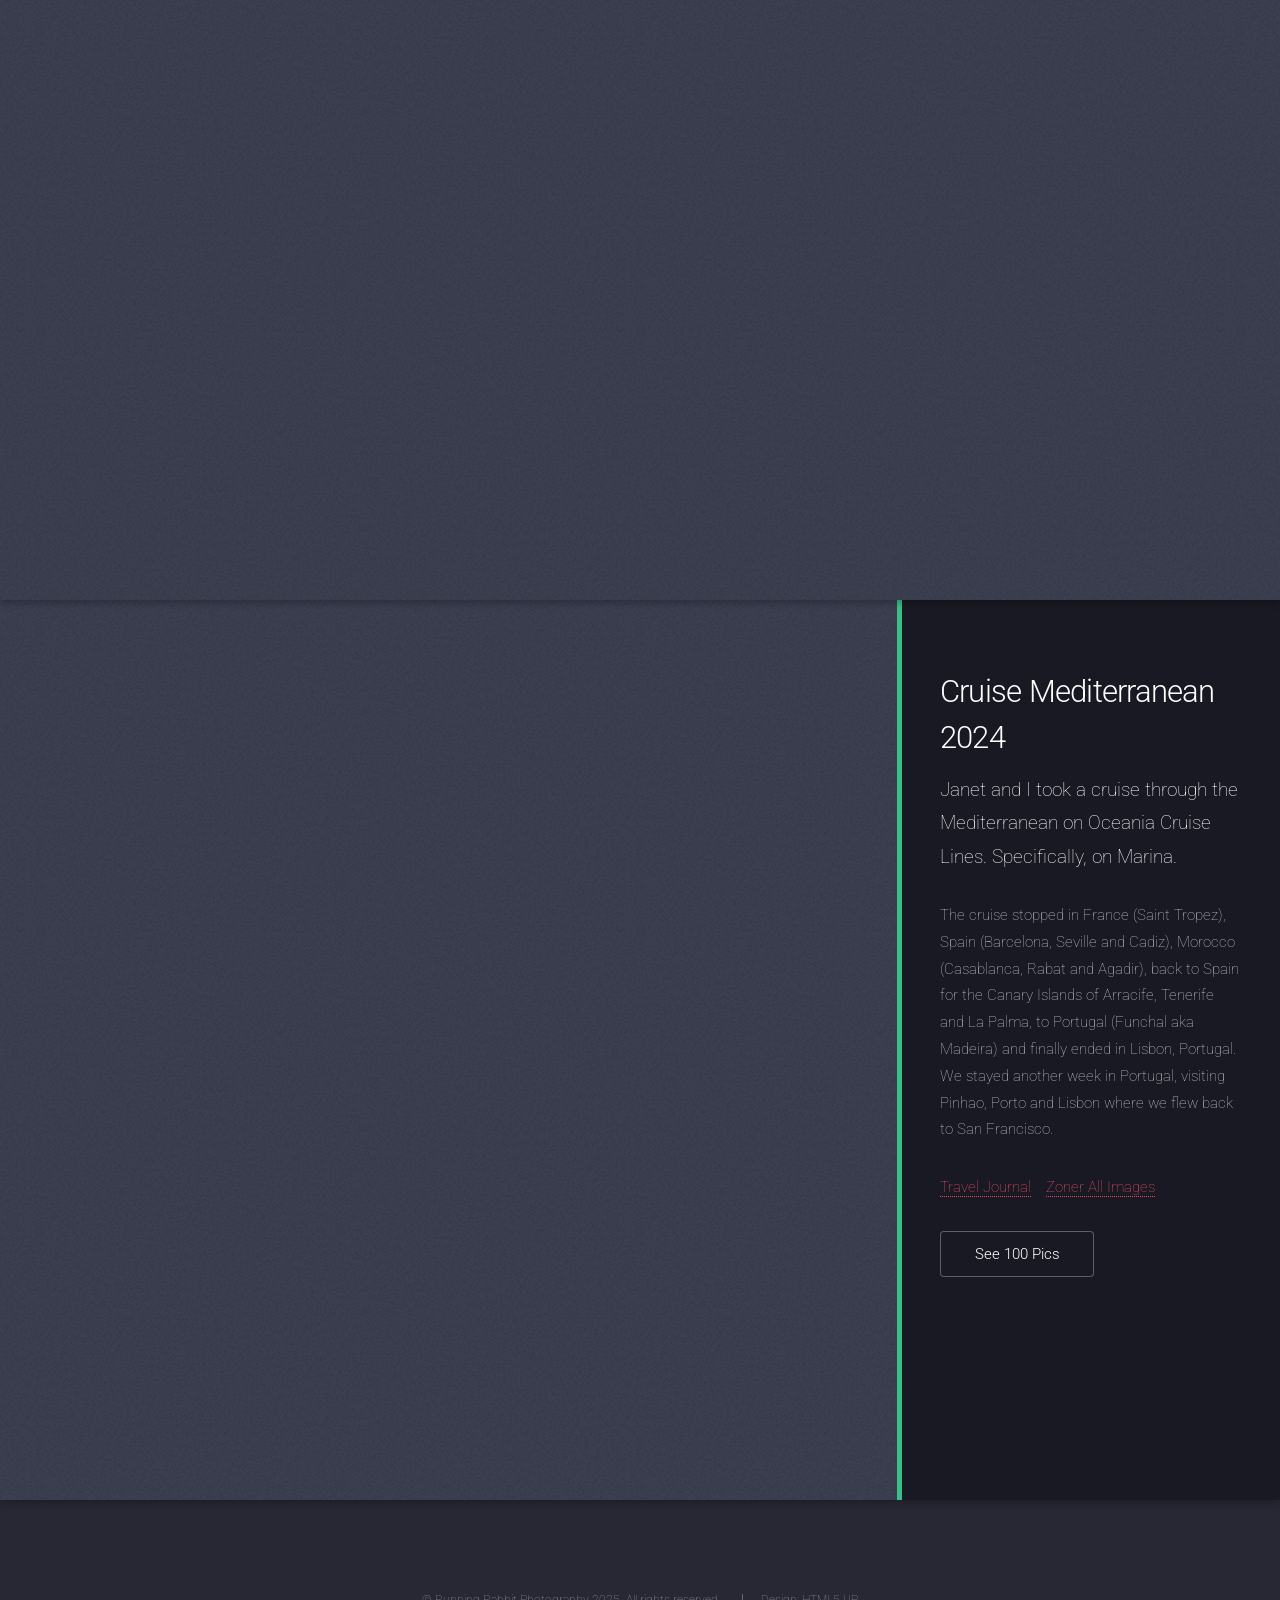
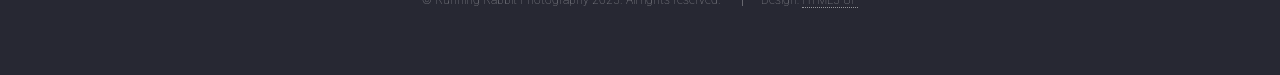
==== commit 7af12e71: "Add files via upload" ====
--- a/index.html
+++ b/index.html
@@ -70,6 +70,32 @@
 
 		<!-- Latest -->
 		<section id="latest" class="spotlight style2 right">
+			<span class="image fit main bottom"><img src="images/01_DCS_7308_DxO__NYC.jpg" alt="" /></span>
+			<div class="content">
+				<header>
+					<h2>New England Autumn 2026</h2>
+					<p>Janet and I went East to view some Autumn colors.
+					</p>
+				</header>
+				<p>
+					We started our trip in New York and then cruised up the coast to Newport RI, Boston MA, Saint John Canada,
+					Halifax Nova Scotia, Sydney Nova Scotia (weather prevented us from porting), Corner Brook Newfoundland,
+					Saguenay Quebec, Quebec Cite Quebec and Montreal Quebec.
+				</p>
+				<p>
+					<a href="pdf/Travel 2026 New England.pdf" target="”_blank”">Travel Journal</a>&emsp;<a
+						href="https://eu.zonerama.com/runningrabbitphotos/Album/17169252" target="”_blank”">Zoner All
+						Images</a>
+				</p>
+				<ul class="actions">
+					<li><a href="travels/cruiseNE/index.html" class="button">See 100 Pics</a></li>
+				</ul>
+			</div>
+			<a href="#four" class="goto-next scrolly">Next</a>
+		</section>
+
+		<!-- Previous -->
+		<section id="four" class="spotlight style2 left">
 			<span class="image fit main bottom"><img src="images/02_DCS_7207_DxO_Akureyri.jpg" alt="" /></span>
 			<div class="content">
 				<header>
@@ -90,11 +116,10 @@
 					<li><a href="travels/cruiseiceland/index.html" class="button">See 100 Pics</a></li>
 				</ul>
 			</div>
-			<a href="#four" class="goto-next scrolly">Next</a>
-		</section>
-
-		<!-- Previous -->
-		<section id="four" class="spotlight style2 right">
+			<a href="#five" class="goto-next scrolly">Next</a>
+		</section>
+
+		<section id="five" class="spotlight style2 right">
 			<span class="image fit main bottom"><img src="images/L3_Windsor_DCS_6951_DxO.jpg" alt="" /></span>
 			<div class="content">
 				<header>
@@ -116,10 +141,10 @@
 					<li><a href="travels/uk2025/index.html" class="button">See 100 Pics</a></li>
 				</ul>
 			</div>
-			<a href="#five" class="goto-next scrolly">Next</a>
-		</section>
-
-		<section id="five" class="spotlight style2 left">
+			<a href="#six" class="goto-next scrolly">Next</a>
+		</section>
+
+		<section id="six" class="spotlight style2 left">
 			<span class="image fit main bottom"><img src="images/05_Lauterbrunnen_DCS_6483_DxO.jpg" alt="" /></span>
 			<div class="content">
 				<header>
@@ -140,10 +165,10 @@
 					<li><a href="travels/stevesalps/index.html" class="button">See 100 Pics</a></li>
 				</ul>
 			</div>
-			<a href="#six" class="goto-next scrolly">Next</a>
-		</section>
-
-		<section id="six" class="spotlight style3 right">
+			<a href="#seven" class="goto-next scrolly">Next</a>
+		</section>
+
+		<section id="seven" class="spotlight style3 right">
 			<span class="image fit main"><img src="images/DCS_5922_SP_Tenerife_DxO.jpg" alt="" /></span>
 			<div class="content">
 				<header>
